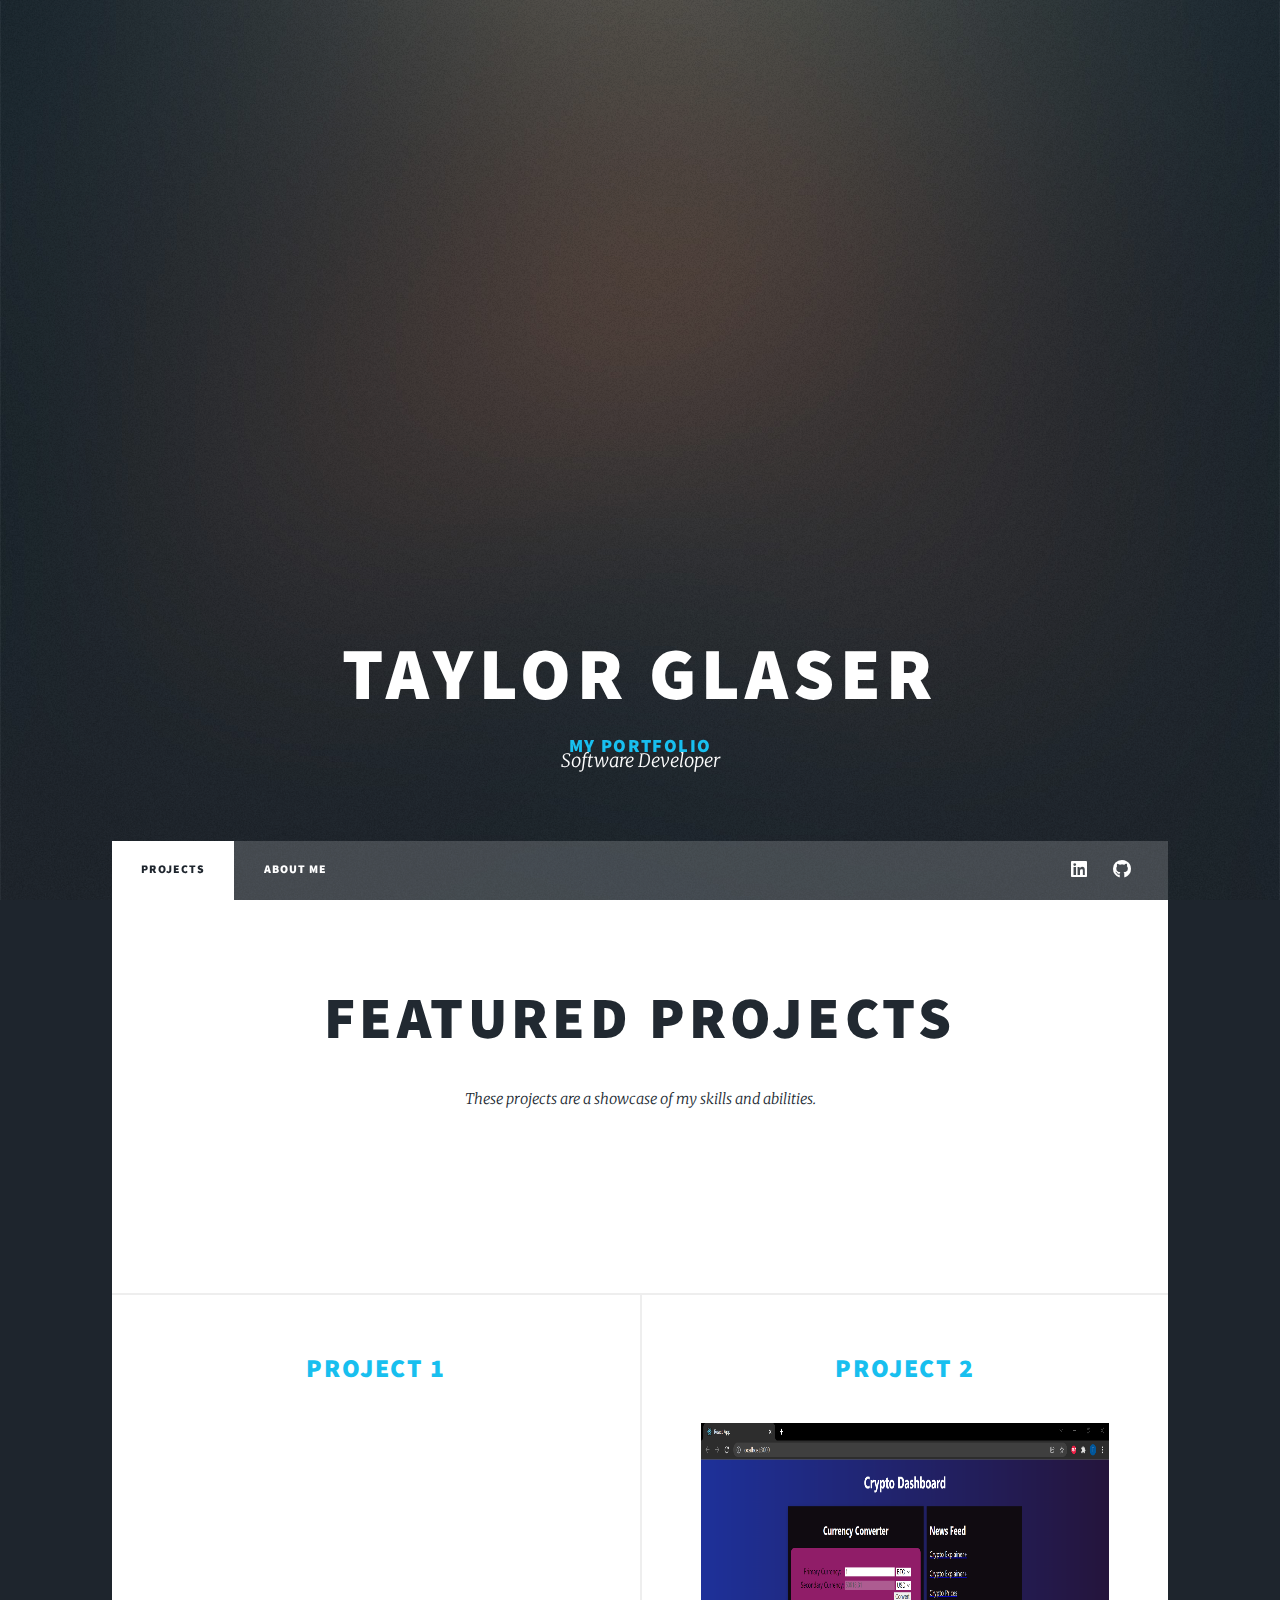
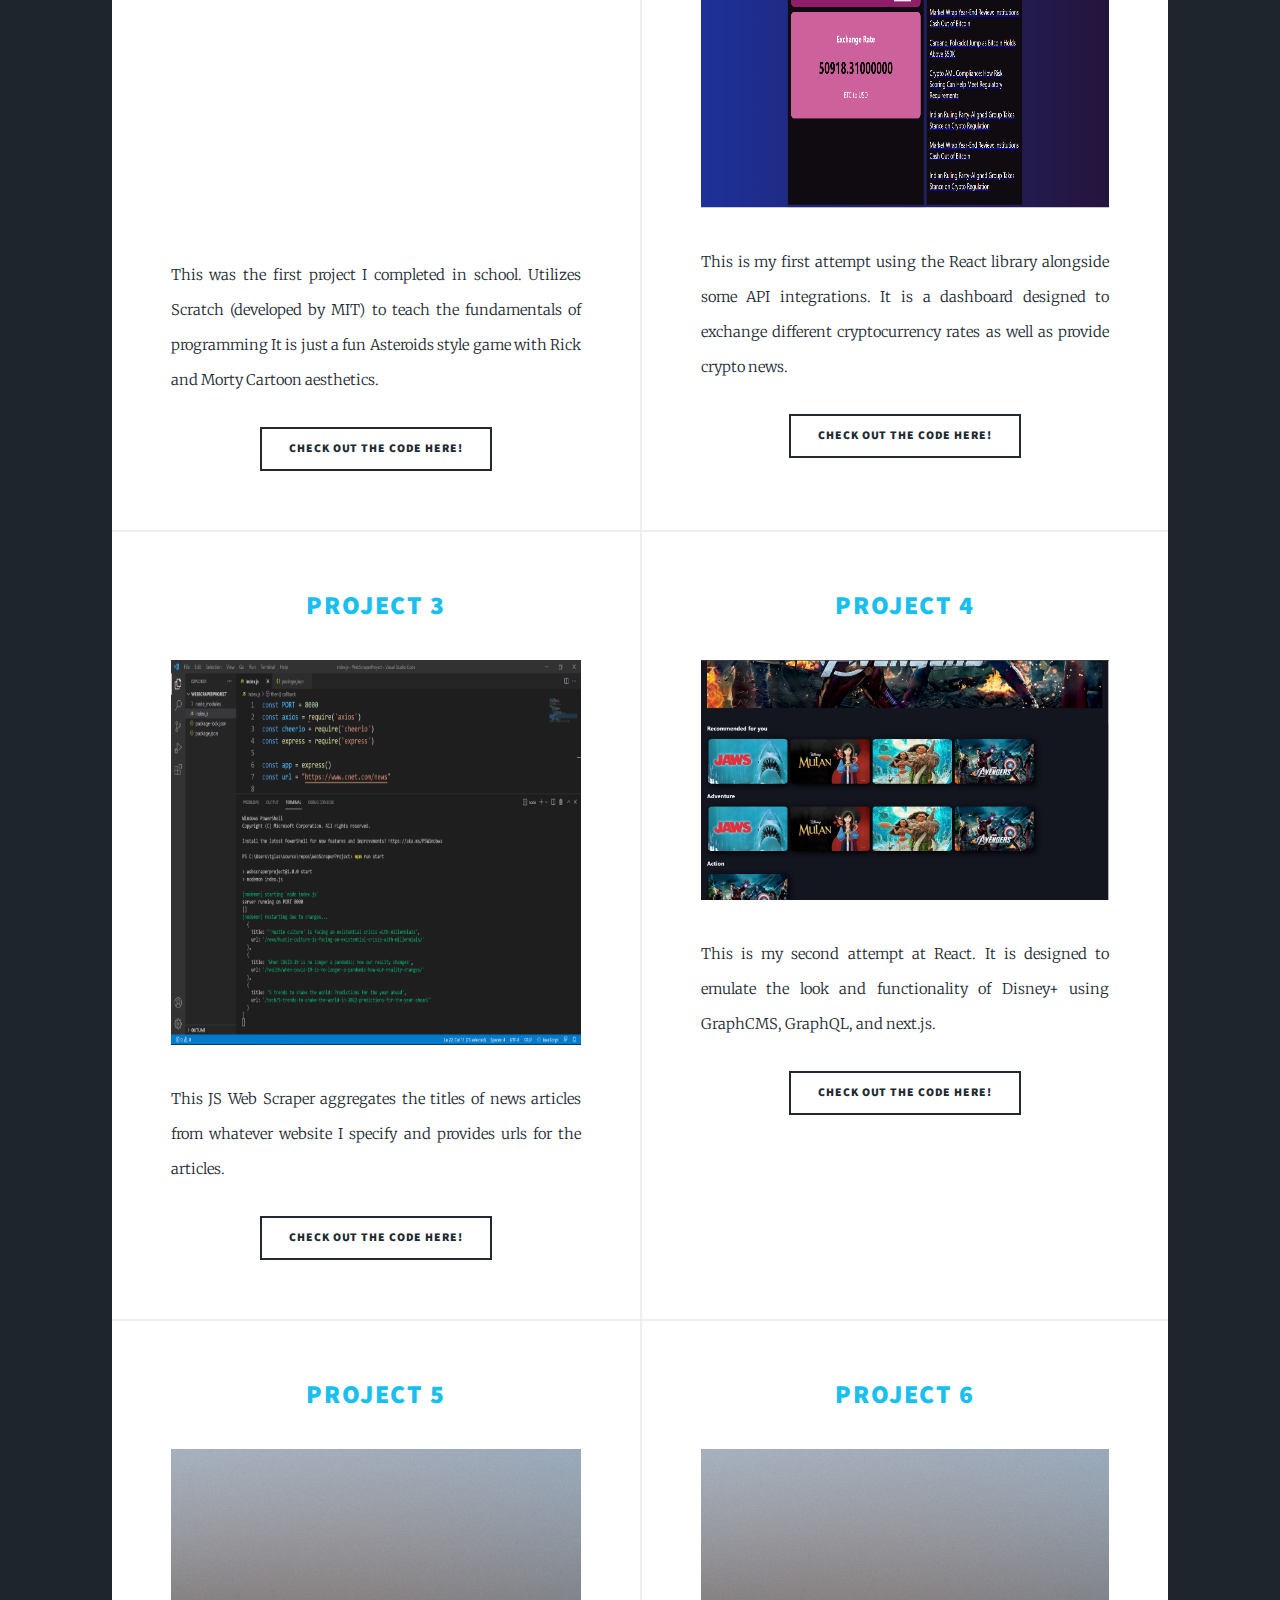
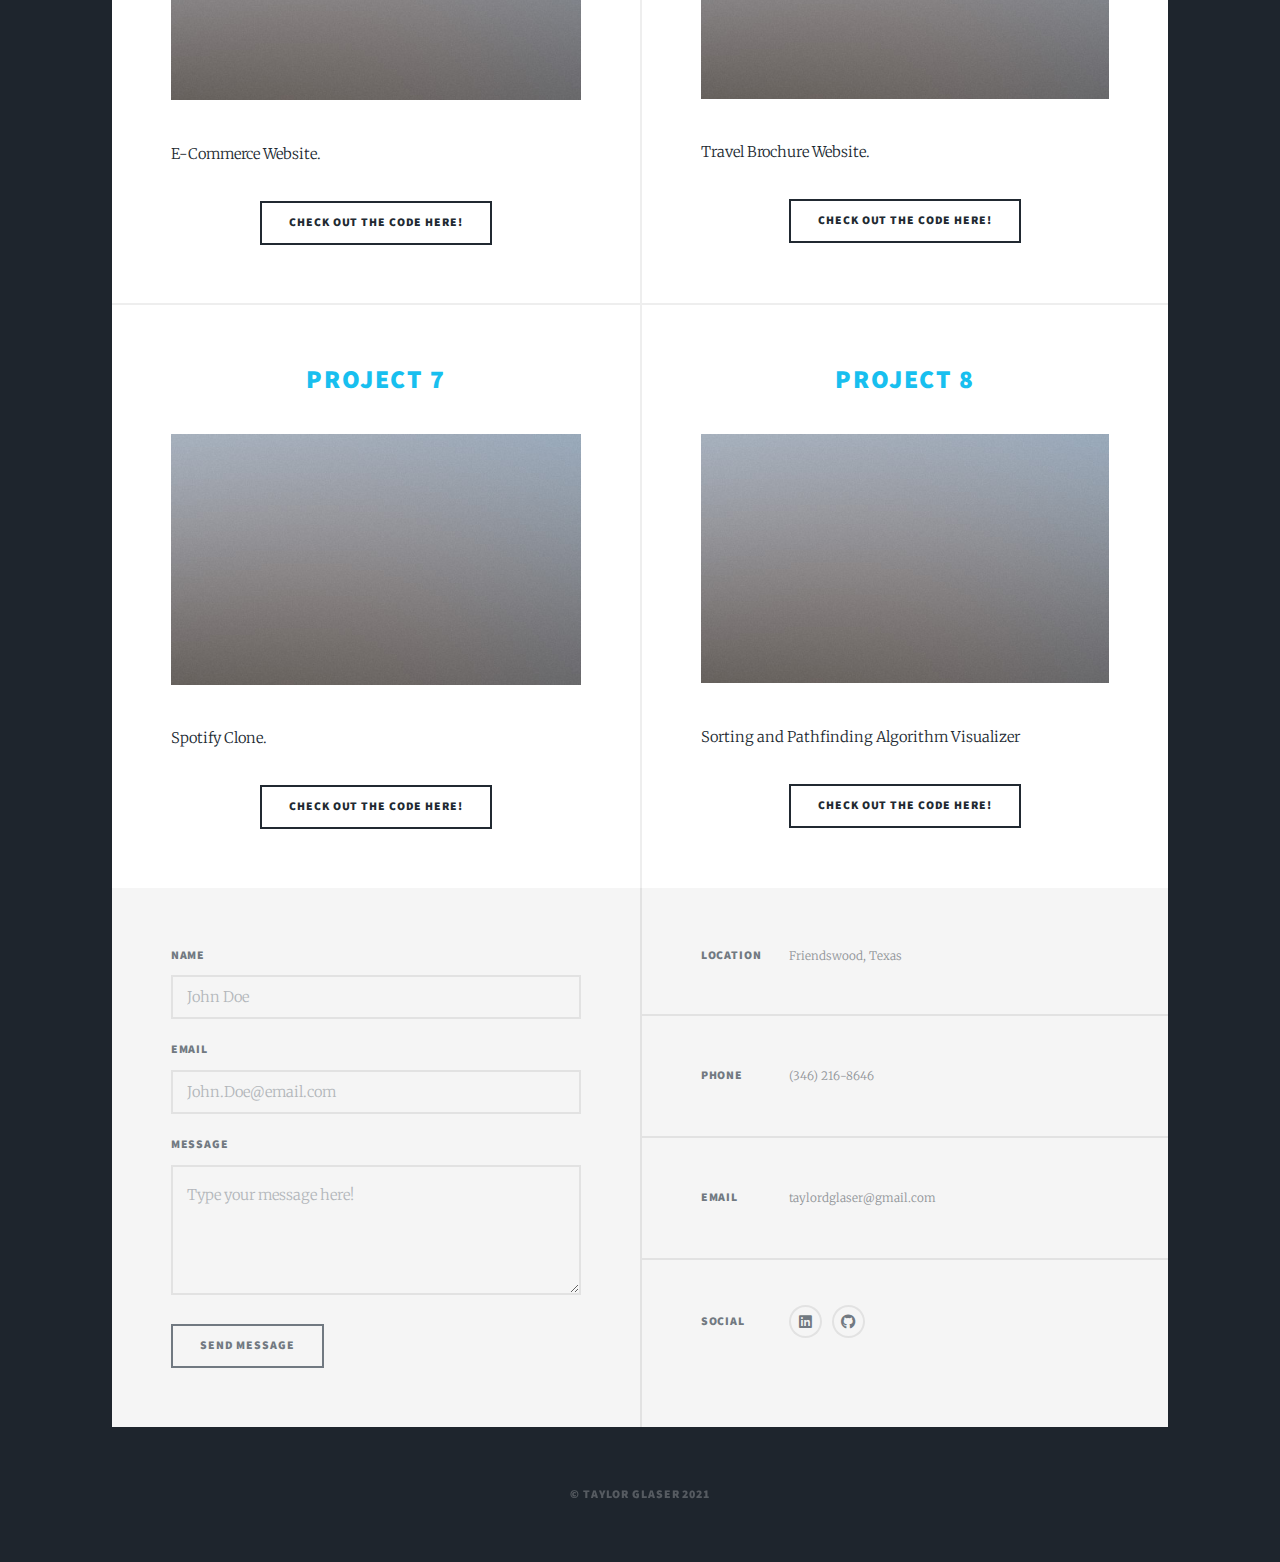
==== index.html @ 7ac967b3 "Update index.html" ====
﻿<!DOCTYPE HTML>
<html>
	<head>
		<title>Taylor Glaser: Projects</title>
		<meta charset="utf-8" />
		<meta name="viewport" content="width=device-width, initial-scale=1, user-scalable=no" />
		<link rel="stylesheet" href="assets/css/main.css" />
		<noscript><link rel="stylesheet" href="assets/css/noscript.css" /></noscript>
	</head>
	<body class="is-preload">

		<!-- Wrapper -->
			<div id="wrapper" class="fade-in">

				<!-- Intro -->
					<div id="intro">
						<h1>Taylor Glaser</h1>
						<p>Software Developer</p>
					</div>

				<!-- Header -->
					<header id="header">
						<h3 class="static-logo">My Portfolio</h3>
					</header>

				<!-- Nav -->
					<nav id="nav">
						<ul class="links">
							<li class="active"><a href="index.html">Projects</a></li>
							<li><a href="aboutMe.html">About Me</a></li>
						</ul>
						<ul class="icons">
							<li><a href="https://www.linkedin.com/in/taylorglasertx/" class="icon brands fa-linkedin" target="_blank"><span class="label">LinkedIn</span></a></li>
							<li><a href="https://github.com/Taylordglaser" class="icon brands fa-github" target="_blank"><span class="label">GitHub</span></a></li>
						</ul>
					</nav>

				<!-- Main -->
					<div id="main">

						<!-- Featured Post -->
							<article class="post featured">
								<header class="major">
									<h2>Featured Projects</h2>
									<p>These projects are a showcase of my skills and abilities.</p>
								</header>
								<a class="image main"><img src="images/CodePhoto.jpg" alt="" /></a>
							</article>

						<!-- Posts -->
							<section class="posts">
								<article>
									<header>
										<h2 class="static-logo">Project 1</h2>
									</header>
									<iframe src="https://scratch.mit.edu/projects/469068156/embed" allowtransparency="true" 
										width="485" height="402" frameborder="0" scrolling="no" allowfullscreen></iframe>
									
									<p><br>This was the first project I completed in school. Utilizes Scratch (developed by MIT)
										to teach the fundamentals of programming It is just a fun Asteroids style game 
										with Rick and Morty Cartoon aesthetics.</p>
									<ul class="actions special">
										<li><a href="https://scratch.mit.edu/projects/469068156/editor/" class="button" target="_blank">
											Check out the code here!</a></li>
									</ul>
								</article>
								<article>
									<header>
										<h2 class="static-logo">Project 2</h2>
									</header>
									<a class="image fit"><img src="images/CryptoDashboardPic.png" alt="" width="485" height="385"/></a>
									<p>This is my first attempt using the React library alongside some API integrations. It is a dashboard designed to exchange different cryptocurrency rates as well as provide crypto news.</p>
									<ul class="actions special">
										<li><a href="https://github.com/Taylordglaser/CryptoDashboard" class="button" target="_blank">Check out the code here!</a></li>
									</ul>
								</article>
								<article>
									<header>
										<h2 class="static-logo">Project 3</h2>
									</header>
									<a class="image fit"><img src="images/WebScraperProject.png" alt="" width="485" height="385"/></a>
									<p>This JS Web Scraper aggregates the titles of news articles from whatever website I specify and provides urls for the articles.</p>
									<ul class="actions special">
										<li><a href="https://github.com/Taylordglaser/WebScraperProject/tree/main" class="button" target="_blank">Check out the code here!</a></li>
									</ul>
								</article>
								<article>
									<header>
										<h2 class="static-logo">Project 4</h2>
									</header>
									<a class="image fit"><img src="images/disneyAppClone.png" alt="" /></a>
									<p>This is my second attempt at React. It is designed to emulate the look and functionality of Disney+ using GraphCMS, GraphQL, and next.js.</p>
									<ul class="actions special">
										<li><a href="#" class="button">Check out the code here!</a></li>
									</ul>
								</article>
								<article>
									<header>
										<h2 class="static-logo">Project 5</h2>
									</header>
									<a class="image fit"><img src="images/pic05.jpg" alt="" /></a>
									<p>E-Commerce Website.</p>
									<ul class="actions special">
										<li><a href="#" class="button">Check out the code here!</a></li>
									</ul>
								</article>
								<article>
									<header>
										<h2 class="static-logo">Project 6</h2>
									</header>
									<a class="image fit"><img src="images/pic05.jpg" alt="" /></a>
									<p>Travel Brochure Website.</p>
									<ul class="actions special">
										<li><a href="#" class="button">Check out the code here!</a></li>
									</ul>
								</article>
								<article>
									<header>
										<h2 class="static-logo">Project 7</h2>
									</header>
									<a class="image fit"><img src="images/pic05.jpg" alt="" /></a>
									<p>Spotify Clone.</p>
									<ul class="actions special">
										<li><a href="#" class="button">Check out the code here!</a></li>
									</ul>
								</article>
								<article>
									<header>
										<h2 class="static-logo">Project 8</h2>
									</header>
									<a class="image fit"><img src="images/pic05.jpg" alt="" /></a>
									<p>Sorting and Pathfinding Algorithm Visualizer</p>
									<ul class="actions special">
										<li><a href="#" class="button">Check out the code here!</a></li>
									</ul>
								</article>
							</section>

					</div>

				<!-- Footer -->
					<footer id="footer">
						<section>
							<form action="https://formsubmit.co/taylordglaser@gmail.com" method="post">
								<input type="hidden" name="_subject" value="New Email originating from taylordglaser.com">
								<div class="fields">
									<div class="field">
										<label for="name">Name</label>
										<input type="text" name="name" id="name" placeholder="John Doe" required/>
									</div>
									<div class="field">
										<label for="email">Email</label>
										<input type="email" name="email" id="email" placeholder="John.Doe@email.com" required/>
									</div>
									<div class="field">
										<label for="message">Message</label>
										<textarea name="message" id="message" rows="3" placeholder="Type your message here!"></textarea>
									</div>
								</div>
								<ul class="actions">
									<li><button type="submit"/>Send Message</li>
									<input type="hidden" name="_next" value="https://www.taylordglaser.com/MessageReceived">
								</ul>
							</form>
						</section>
						<section class="split contact">
							<section class="alt">
								<h3>Location</h3>
								<p>Friendswood, Texas</p>
							</section>
							<section>
								<h3>Phone</h3>
								<p>(346) 216-8646</p>
							</section>
							<section>
								<h3>Email</h3>
								<p>taylordglaser@gmail.com</p>
							</section>
							<section>
								<h3>Social</h3>
								<ul class="icons alt">
									<li><a href="https://www.linkedin.com/in/taylorglasertx/" class="icon brands alt fa-linkedin"><span class="label">LinkedIn</span></a></li>
									<li><a href="https://github.com/Taylordglaser" class="icon brands alt fa-github"><span class="label">GitHub</span></a></li>
								</ul>
							</section>
						</section>
					</footer>

				<!-- Copyright -->
					<div id="copyright">
						<ul><li>&copy; Taylor Glaser 2021</li></ul>
					</div>

			</div>

		<!-- Scripts -->
			<script src="assets/js/jquery.min.js"></script>
			<script src="assets/js/jquery.scrollex.min.js"></script>
			<script src="assets/js/jquery.scrolly.min.js"></script>
			<script src="assets/js/browser.min.js"></script>
			<script src="assets/js/breakpoints.min.js"></script>
			<script src="assets/js/util.js"></script>
			<script src="assets/js/main.js"></script>

	</body>
</html>
---- assets/css/main.css ----
@import url(fontawesome-all.min.css);
@import url("https://fonts.googleapis.com/css?family=Merriweather:300,700,300italic,700italic|Source+Sans+Pro:900");

html, body, div, span, applet, object,
iframe, h1, h2, h3, h4, h5, h6, p, blockquote,
pre, a, abbr, acronym, address, big, cite,
code, del, dfn, em, img, ins, kbd, q, s, samp,
small, strike, strong, sub, sup, tt, var, b,
u, i, center, dl, dt, dd, ol, ul, li, fieldset,
form, label, legend, table, caption, tbody,
tfoot, thead, tr, th, td, article, aside,
canvas, details, embed, figure, figcaption,
footer, header, hgroup, menu, nav, output, ruby,
section, summary, time, mark, audio, video {
	margin: 0;
	padding: 0;
	border: 0;
	font-size: 100%;
	font: inherit;
	vertical-align: baseline;}

article, aside, details, figcaption, figure,
footer, header, hgroup, menu, nav, section {
	display: block;}

.static-logo {
	border-color: #18bfef !important;
	color: #18bfef !important;
}

body {
	line-height: 1;
}

ol, ul {
	list-style: none;
}

blockquote, q {
	quotes: none;
}

	blockquote:before, blockquote:after, q:before, q:after {
		content: '';
		content: none;
	}

table {
	border-collapse: collapse;
	border-spacing: 0;
}

body {
	-webkit-text-size-adjust: none;
}

mark {
	background-color: transparent;
	color: inherit;
}

input::-moz-focus-inner {
	border: 0;
	padding: 0;
}

input, select, textarea {
	-moz-appearance: none;
	-webkit-appearance: none;
	-ms-appearance: none;
	appearance: none;
}

/* Basic */

	@-ms-viewport {
		width: device-width;
	}

	body {
		-ms-overflow-style: scrollbar;
	}

	@media screen and (max-width: 480px) {

		html, body {
			min-width: 320px;
		}

	}

	html {
		box-sizing: border-box;
	}

	*, *:before, *:after {
		box-sizing: inherit;
	}

	body {
		background-color: #1e252d;
	}

		body.is-preload *, body.is-preload *:before, body.is-preload *:after {
			-moz-animation: none !important;
			-webkit-animation: none !important;
			-ms-animation: none !important;
			animation: none !important;
			-moz-transition: none !important;
			-webkit-transition: none !important;
			-ms-transition: none !important;
			transition: none !important;
		}

/* Type */

	html {
		font-size: 16pt;
	}

		@media screen and (max-width: 1680px) {

			html {
				font-size: 12pt;
			}

		}

		@media screen and (max-width: 1280px) {

			html {
				font-size: 11pt;
			}

		}

		@media screen and (max-width: 360px) {

			html {
				font-size: 10pt;
			}

		}

	body {
		color: #212931;
	}

	body, input, select, textarea {
		font-family: "Merriweather", Georgia, serif;
		font-weight: 300;
		font-size: 1rem;
		line-height: 2.375;
	}

	a {
		-moz-transition: color 0.2s ease-in-out, background-color 0.2s ease-in-out, border-color 0.2s ease-in-out, box-shadow 0.2s ease-in-out;
		-webkit-transition: color 0.2s ease-in-out, background-color 0.2s ease-in-out, border-color 0.2s ease-in-out, box-shadow 0.2s ease-in-out;
		-ms-transition: color 0.2s ease-in-out, background-color 0.2s ease-in-out, border-color 0.2s ease-in-out, box-shadow 0.2s ease-in-out;
		transition: color 0.2s ease-in-out, background-color 0.2s ease-in-out, border-color 0.2s ease-in-out, box-shadow 0.2s ease-in-out;
		border-bottom: dotted 1px;
		text-decoration: none;
	}

		a:hover {
			border-bottom-color: transparent;
		}

	strong, b {
		font-weight: 600;
	}

	em, i {
		font-style: italic;
	}

	p {
		text-align: justify;
		margin: 0 0 2rem 0;
	}

	h1, h2, h3, h4, h5, h6 {
		font-family: "Source Sans Pro", Helvetica, sans-serif;
		font-weight: 900;
		line-height: 1.5;
		letter-spacing: 0.075em;
		text-transform: uppercase;
		margin: 0 0 1rem 0;
	}

		h1 a, h2 a, h3 a, h4 a, h5 a, h6 a {
			border-bottom: 0;
			color: inherit;
			text-decoration: none;
		}

	h1 {
		font-size: 4rem;
		line-height: 1.1;
		margin: 0 0 2rem 0;
	}

	h2 {
		font-size: 1.75rem;
		line-height: 1.3;
		margin: 0 0 1.5rem 0;
	}

	h3 {
		font-size: 1.25rem;
		margin: 0 0 1.5rem 0;
	}

	h4 {
		font-size: 1rem;
	}

	h5 {
		font-size: 0.9rem;
	}

	h6 {
		font-size: 0.8rem;
	}

	sub {
		font-size: 0.8rem;
		position: relative;
		top: 0.5rem;
	}

	sup {
		font-size: 0.8rem;
		position: relative;
		top: -0.5rem;
	}

	blockquote {
		border-left: solid 4px;
		font-style: italic;
		margin: 0 0 2rem 0;
		padding: 0.5rem 0 0.5rem 2rem;
	}

	code {
		border: solid 2px;
		font-family: "Courier New", monospace;
		font-size: 0.9rem;
		margin: 0 0.25rem;
		padding: 0.25rem 0.65rem;
	}

	pre {
		-webkit-overflow-scrolling: touch;
		font-family: "Courier New", monospace;
		font-size: 0.9rem;
		margin: 0 0 2rem 0;
	}

		pre code {
			display: block;
			line-height: 1.75;
			padding: 1rem 1.5rem;
			overflow-x: auto;
		}

	hr {
		border: 0;
		border-bottom: solid 2px;
		margin: 3rem 0;
	}

		hr.major {
			margin: 5rem 0;
		}

	.align-left {
		text-align: left;
	}

	.align-center {
		text-align: center;
	}

	.align-right {
		text-align: right;
	}

	input, select, textarea {
		color: #212931;
	}

	a {
		color: #212931;
		border-bottom-color: rgba(33, 41, 49, 0.5);
	}

		a:hover {
			border-bottom-color: transparent;
			color: #18bfef !important;
		}

	strong, b {
		color: #212931;
	}

	h1, h2, h3, h4, h5, h6 {
		color: #212931;
	}

	blockquote {
		border-left-color: #eeeeee;
	}

	code {
		background: rgba(220, 220, 220, 0.25);
		border-color: #eeeeee;
	}

	hr {
		border-bottom-color: #eeeeee;
	}

/* Row */

	.row {
		display: flex;
		flex-wrap: wrap;
		box-sizing: border-box;
		align-items: stretch;
	}

		.row > * {
			box-sizing: border-box;
		}

		.row.gtr-uniform > * > :last-child {
			margin-bottom: 0;
		}

		.row.aln-left {
			justify-content: flex-start;
		}

		.row.aln-center {
			justify-content: center;
		}

		.row.aln-right {
			justify-content: flex-end;
		}

		.row.aln-top {
			align-items: flex-start;
		}

		.row.aln-middle {
			align-items: center;
		}

		.row.aln-bottom {
			align-items: flex-end;
		}

		.row > .imp {
			order: -1;
		}

		.row > .col-1 {
			width: 8.33333%;
		}

		.row > .off-1 {
			margin-left: 8.33333%;
		}

		.row > .col-2 {
			width: 16.66667%;
		}

		.row > .off-2 {
			margin-left: 16.66667%;
		}

		.row > .col-3 {
			width: 25%;
		}

		.row > .off-3 {
			margin-left: 25%;
		}

		.row > .col-4 {
			width: 33.33333%;
		}

		.row > .off-4 {
			margin-left: 33.33333%;
		}

		.row > .col-5 {
			width: 41.66667%;
		}

		.row > .off-5 {
			margin-left: 41.66667%;
		}

		.row > .col-6 {
			width: 50%;
		}

		.row > .off-6 {
			margin-left: 50%;
		}

		.row > .col-7 {
			width: 58.33333%;
		}

		.row > .off-7 {
			margin-left: 58.33333%;
		}

		.row > .col-8 {
			width: 66.66667%;
		}

		.row > .off-8 {
			margin-left: 66.66667%;
		}

		.row > .col-9 {
			width: 75%;
		}

		.row > .off-9 {
			margin-left: 75%;
		}

		.row > .col-10 {
			width: 83.33333%;
		}

		.row > .off-10 {
			margin-left: 83.33333%;
		}

		.row > .col-11 {
			width: 91.66667%;
		}

		.row > .off-11 {
			margin-left: 91.66667%;
		}

		.row > .col-12 {
			width: 100%;
		}

		.row > .off-12 {
			margin-left: 100%;
		}

		.row.gtr-0 {
			margin-top: 0;
			margin-left: 0rem;
		}

			.row.gtr-0 > * {
				padding: 0 0 0 0rem;
			}

			.row.gtr-0.gtr-uniform {
				margin-top: 0rem;
			}

				.row.gtr-0.gtr-uniform > * {
					padding-top: 0rem;
				}

		.row.gtr-25 {
			margin-top: 0;
			margin-left: -0.375rem;
		}

			.row.gtr-25 > * {
				padding: 0 0 0 0.375rem;
			}

			.row.gtr-25.gtr-uniform {
				margin-top: -0.375rem;
			}

				.row.gtr-25.gtr-uniform > * {
					padding-top: 0.375rem;
				}

		.row.gtr-50 {
			margin-top: 0;
			margin-left: -0.75rem;
		}

			.row.gtr-50 > * {
				padding: 0 0 0 0.75rem;
			}

			.row.gtr-50.gtr-uniform {
				margin-top: -0.75rem;
			}

				.row.gtr-50.gtr-uniform > * {
					padding-top: 0.75rem;
				}

		.row {
			margin-top: 0;
			margin-left: -1.5rem;
		}

			.row > * {
				padding: 0 0 0 1.5rem;
			}

			.row.gtr-uniform {
				margin-top: -1.5rem;
			}

				.row.gtr-uniform > * {
					padding-top: 1.5rem;
				}

		.row.gtr-150 {
			margin-top: 0;
			margin-left: -2.25rem;
		}

			.row.gtr-150 > * {
				padding: 0 0 0 2.25rem;
			}

			.row.gtr-150.gtr-uniform {
				margin-top: -2.25rem;
			}

				.row.gtr-150.gtr-uniform > * {
					padding-top: 2.25rem;
				}

		.row.gtr-200 {
			margin-top: 0;
			margin-left: -3rem;
		}

			.row.gtr-200 > * {
				padding: 0 0 0 3rem;
			}

			.row.gtr-200.gtr-uniform {
				margin-top: -3rem;
			}

				.row.gtr-200.gtr-uniform > * {
					padding-top: 3rem;
				}

		@media screen and (max-width: 1680px) {

			.row {
				display: flex;
				flex-wrap: wrap;
				box-sizing: border-box;
				align-items: stretch;
			}

				.row > * {
					box-sizing: border-box;
				}

				.row.gtr-uniform > * > :last-child {
					margin-bottom: 0;
				}

				.row.aln-left {
					justify-content: flex-start;
				}

				.row.aln-center {
					justify-content: center;
				}

				.row.aln-right {
					justify-content: flex-end;
				}

				.row.aln-top {
					align-items: flex-start;
				}

				.row.aln-middle {
					align-items: center;
				}

				.row.aln-bottom {
					align-items: flex-end;
				}

				.row > .imp-xlarge {
					order: -1;
				}

				.row > .col-1-xlarge {
					width: 8.33333%;
				}

				.row > .off-1-xlarge {
					margin-left: 8.33333%;
				}

				.row > .col-2-xlarge {
					width: 16.66667%;
				}

				.row > .off-2-xlarge {
					margin-left: 16.66667%;
				}

				.row > .col-3-xlarge {
					width: 25%;
				}

				.row > .off-3-xlarge {
					margin-left: 25%;
				}

				.row > .col-4-xlarge {
					width: 33.33333%;
				}

				.row > .off-4-xlarge {
					margin-left: 33.33333%;
				}

				.row > .col-5-xlarge {
					width: 41.66667%;
				}

				.row > .off-5-xlarge {
					margin-left: 41.66667%;
				}

				.row > .col-6-xlarge {
					width: 50%;
				}

				.row > .off-6-xlarge {
					margin-left: 50%;
				}

				.row > .col-7-xlarge {
					width: 58.33333%;
				}

				.row > .off-7-xlarge {
					margin-left: 58.33333%;
				}

				.row > .col-8-xlarge {
					width: 66.66667%;
				}

				.row > .off-8-xlarge {
					margin-left: 66.66667%;
				}

				.row > .col-9-xlarge {
					width: 75%;
				}

				.row > .off-9-xlarge {
					margin-left: 75%;
				}

				.row > .col-10-xlarge {
					width: 83.33333%;
				}

				.row > .off-10-xlarge {
					margin-left: 83.33333%;
				}

				.row > .col-11-xlarge {
					width: 91.66667%;
				}

				.row > .off-11-xlarge {
					margin-left: 91.66667%;
				}

				.row > .col-12-xlarge {
					width: 100%;
				}

				.row > .off-12-xlarge {
					margin-left: 100%;
				}

				.row.gtr-0 {
					margin-top: 0;
					margin-left: 0rem;
				}

					.row.gtr-0 > * {
						padding: 0 0 0 0rem;
					}

					.row.gtr-0.gtr-uniform {
						margin-top: 0rem;
					}

						.row.gtr-0.gtr-uniform > * {
							padding-top: 0rem;
						}

				.row.gtr-25 {
					margin-top: 0;
					margin-left: -0.375rem;
				}

					.row.gtr-25 > * {
						padding: 0 0 0 0.375rem;
					}

					.row.gtr-25.gtr-uniform {
						margin-top: -0.375rem;
					}

						.row.gtr-25.gtr-uniform > * {
							padding-top: 0.375rem;
						}

				.row.gtr-50 {
					margin-top: 0;
					margin-left: -0.75rem;
				}

					.row.gtr-50 > * {
						padding: 0 0 0 0.75rem;
					}

					.row.gtr-50.gtr-uniform {
						margin-top: -0.75rem;
					}

						.row.gtr-50.gtr-uniform > * {
							padding-top: 0.75rem;
						}

				.row {
					margin-top: 0;
					margin-left: -1.5rem;
				}

					.row > * {
						padding: 0 0 0 1.5rem;
					}

					.row.gtr-uniform {
						margin-top: -1.5rem;
					}

						.row.gtr-uniform > * {
							padding-top: 1.5rem;
						}

				.row.gtr-150 {
					margin-top: 0;
					margin-left: -2.25rem;
				}

					.row.gtr-150 > * {
						padding: 0 0 0 2.25rem;
					}

					.row.gtr-150.gtr-uniform {
						margin-top: -2.25rem;
					}

						.row.gtr-150.gtr-uniform > * {
							padding-top: 2.25rem;
						}

				.row.gtr-200 {
					margin-top: 0;
					margin-left: -3rem;
				}

					.row.gtr-200 > * {
						padding: 0 0 0 3rem;
					}

					.row.gtr-200.gtr-uniform {
						margin-top: -3rem;
					}

						.row.gtr-200.gtr-uniform > * {
							padding-top: 3rem;
						}

		}

		@media screen and (max-width: 1280px) {

			.row {
				display: flex;
				flex-wrap: wrap;
				box-sizing: border-box;
				align-items: stretch;
			}

				.row > * {
					box-sizing: border-box;
				}

				.row.gtr-uniform > * > :last-child {
					margin-bottom: 0;
				}

				.row.aln-left {
					justify-content: flex-start;
				}

				.row.aln-center {
					justify-content: center;
				}

				.row.aln-right {
					justify-content: flex-end;
				}

				.row.aln-top {
					align-items: flex-start;
				}

				.row.aln-middle {
					align-items: center;
				}

				.row.aln-bottom {
					align-items: flex-end;
				}

				.row > .imp-large {
					order: -1;
				}

				.row > .col-1-large {
					width: 8.33333%;
				}

				.row > .off-1-large {
					margin-left: 8.33333%;
				}

				.row > .col-2-large {
					width: 16.66667%;
				}

				.row > .off-2-large {
					margin-left: 16.66667%;
				}

				.row > .col-3-large {
					width: 25%;
				}

				.row > .off-3-large {
					margin-left: 25%;
				}

				.row > .col-4-large {
					width: 33.33333%;
				}

				.row > .off-4-large {
					margin-left: 33.33333%;
				}

				.row > .col-5-large {
					width: 41.66667%;
				}

				.row > .off-5-large {
					margin-left: 41.66667%;
				}

				.row > .col-6-large {
					width: 50%;
				}

				.row > .off-6-large {
					margin-left: 50%;
				}

				.row > .col-7-large {
					width: 58.33333%;
				}

				.row > .off-7-large {
					margin-left: 58.33333%;
				}

				.row > .col-8-large {
					width: 66.66667%;
				}

				.row > .off-8-large {
					margin-left: 66.66667%;
				}

				.row > .col-9-large {
					width: 75%;
				}

				.row > .off-9-large {
					margin-left: 75%;
				}

				.row > .col-10-large {
					width: 83.33333%;
				}

				.row > .off-10-large {
					margin-left: 83.33333%;
				}

				.row > .col-11-large {
					width: 91.66667%;
				}

				.row > .off-11-large {
					margin-left: 91.66667%;
				}

				.row > .col-12-large {
					width: 100%;
				}

				.row > .off-12-large {
					margin-left: 100%;
				}

				.row.gtr-0 {
					margin-top: 0;
					margin-left: 0rem;
				}

					.row.gtr-0 > * {
						padding: 0 0 0 0rem;
					}

					.row.gtr-0.gtr-uniform {
						margin-top: 0rem;
					}

						.row.gtr-0.gtr-uniform > * {
							padding-top: 0rem;
						}

				.row.gtr-25 {
					margin-top: 0;
					margin-left: -0.375rem;
				}

					.row.gtr-25 > * {
						padding: 0 0 0 0.375rem;
					}

					.row.gtr-25.gtr-uniform {
						margin-top: -0.375rem;
					}

						.row.gtr-25.gtr-uniform > * {
							padding-top: 0.375rem;
						}

				.row.gtr-50 {
					margin-top: 0;
					margin-left: -0.75rem;
				}

					.row.gtr-50 > * {
						padding: 0 0 0 0.75rem;
					}

					.row.gtr-50.gtr-uniform {
						margin-top: -0.75rem;
					}

						.row.gtr-50.gtr-uniform > * {
							padding-top: 0.75rem;
						}

				.row {
					margin-top: 0;
					margin-left: -1.5rem;
				}

					.row > * {
						padding: 0 0 0 1.5rem;
					}

					.row.gtr-uniform {
						margin-top: -1.5rem;
					}

						.row.gtr-uniform > * {
							padding-top: 1.5rem;
						}

				.row.gtr-150 {
					margin-top: 0;
					margin-left: -2.25rem;
				}

					.row.gtr-150 > * {
						padding: 0 0 0 2.25rem;
					}

					.row.gtr-150.gtr-uniform {
						margin-top: -2.25rem;
					}

						.row.gtr-150.gtr-uniform > * {
							padding-top: 2.25rem;
						}

				.row.gtr-200 {
					margin-top: 0;
					margin-left: -3rem;
				}

					.row.gtr-200 > * {
						padding: 0 0 0 3rem;
					}

					.row.gtr-200.gtr-uniform {
						margin-top: -3rem;
					}

						.row.gtr-200.gtr-uniform > * {
							padding-top: 3rem;
						}

		}

		@media screen and (max-width: 980px) {

			.row {
				display: flex;
				flex-wrap: wrap;
				box-sizing: border-box;
				align-items: stretch;
			}

				.row > * {
					box-sizing: border-box;
				}

				.row.gtr-uniform > * > :last-child {
					margin-bottom: 0;
				}

				.row.aln-left {
					justify-content: flex-start;
				}

				.row.aln-center {
					justify-content: center;
				}

				.row.aln-right {
					justify-content: flex-end;
				}

				.row.aln-top {
					align-items: flex-start;
				}

				.row.aln-middle {
					align-items: center;
				}

				.row.aln-bottom {
					align-items: flex-end;
				}

				.row > .imp-medium {
					order: -1;
				}

				.row > .col-1-medium {
					width: 8.33333%;
				}

				.row > .off-1-medium {
					margin-left: 8.33333%;
				}

				.row > .col-2-medium {
					width: 16.66667%;
				}

				.row > .off-2-medium {
					margin-left: 16.66667%;
				}

				.row > .col-3-medium {
					width: 25%;
				}

				.row > .off-3-medium {
					margin-left: 25%;
				}

				.row > .col-4-medium {
					width: 33.33333%;
				}

				.row > .off-4-medium {
					margin-left: 33.33333%;
				}

				.row > .col-5-medium {
					width: 41.66667%;
				}

				.row > .off-5-medium {
					margin-left: 41.66667%;
				}

				.row > .col-6-medium {
					width: 50%;
				}

				.row > .off-6-medium {
					margin-left: 50%;
				}

				.row > .col-7-medium {
					width: 58.33333%;
				}

				.row > .off-7-medium {
					margin-left: 58.33333%;
				}

				.row > .col-8-medium {
					width: 66.66667%;
				}

				.row > .off-8-medium {
					margin-left: 66.66667%;
				}

				.row > .col-9-medium {
					width: 75%;
				}

				.row > .off-9-medium {
					margin-left: 75%;
				}

				.row > .col-10-medium {
					width: 83.33333%;
				}

				.row > .off-10-medium {
					margin-left: 83.33333%;
				}

				.row > .col-11-medium {
					width: 91.66667%;
				}

				.row > .off-11-medium {
					margin-left: 91.66667%;
				}

				.row > .col-12-medium {
					width: 100%;
				}

				.row > .off-12-medium {
					margin-left: 100%;
				}

				.row.gtr-0 {
					margin-top: 0;
					margin-left: 0rem;
				}

					.row.gtr-0 > * {
						padding: 0 0 0 0rem;
					}

					.row.gtr-0.gtr-uniform {
						margin-top: 0rem;
					}

						.row.gtr-0.gtr-uniform > * {
							padding-top: 0rem;
						}

				.row.gtr-25 {
					margin-top: 0;
					margin-left: -0.375rem;
				}

					.row.gtr-25 > * {
						padding: 0 0 0 0.375rem;
					}

					.row.gtr-25.gtr-uniform {
						margin-top: -0.375rem;
					}

						.row.gtr-25.gtr-uniform > * {
							padding-top: 0.375rem;
						}

				.row.gtr-50 {
					margin-top: 0;
					margin-left: -0.75rem;
				}

					.row.gtr-50 > * {
						padding: 0 0 0 0.75rem;
					}

					.row.gtr-50.gtr-uniform {
						margin-top: -0.75rem;
					}

						.row.gtr-50.gtr-uniform > * {
							padding-top: 0.75rem;
						}

				.row {
					margin-top: 0;
					margin-left: -1.5rem;
				}

					.row > * {
						padding: 0 0 0 1.5rem;
					}

					.row.gtr-uniform {
						margin-top: -1.5rem;
					}

						.row.gtr-uniform > * {
							padding-top: 1.5rem;
						}

				.row.gtr-150 {
					margin-top: 0;
					margin-left: -2.25rem;
				}

					.row.gtr-150 > * {
						padding: 0 0 0 2.25rem;
					}

					.row.gtr-150.gtr-uniform {
						margin-top: -2.25rem;
					}

						.row.gtr-150.gtr-uniform > * {
							padding-top: 2.25rem;
						}

				.row.gtr-200 {
					margin-top: 0;
					margin-left: -3rem;
				}

					.row.gtr-200 > * {
						padding: 0 0 0 3rem;
					}

					.row.gtr-200.gtr-uniform {
						margin-top: -3rem;
					}

						.row.gtr-200.gtr-uniform > * {
							padding-top: 3rem;
						}

		}

		@media screen and (max-width: 736px) {

			.row {
				display: flex;
				flex-wrap: wrap;
				box-sizing: border-box;
				align-items: stretch;
			}

				.row > * {
					box-sizing: border-box;
				}

				.row.gtr-uniform > * > :last-child {
					margin-bottom: 0;
				}

				.row.aln-left {
					justify-content: flex-start;
				}

				.row.aln-center {
					justify-content: center;
				}

				.row.aln-right {
					justify-content: flex-end;
				}

				.row.aln-top {
					align-items: flex-start;
				}

				.row.aln-middle {
					align-items: center;
				}

				.row.aln-bottom {
					align-items: flex-end;
				}

				.row > .imp-small {
					order: -1;
				}

				.row > .col-1-small {
					width: 8.33333%;
				}

				.row > .off-1-small {
					margin-left: 8.33333%;
				}

				.row > .col-2-small {
					width: 16.66667%;
				}

				.row > .off-2-small {
					margin-left: 16.66667%;
				}

				.row > .col-3-small {
					width: 25%;
				}

				.row > .off-3-small {
					margin-left: 25%;
				}

				.row > .col-4-small {
					width: 33.33333%;
				}

				.row > .off-4-small {
					margin-left: 33.33333%;
				}

				.row > .col-5-small {
					width: 41.66667%;
				}

				.row > .off-5-small {
					margin-left: 41.66667%;
				}

				.row > .col-6-small {
					width: 50%;
				}

				.row > .off-6-small {
					margin-left: 50%;
				}

				.row > .col-7-small {
					width: 58.33333%;
				}

				.row > .off-7-small {
					margin-left: 58.33333%;
				}

				.row > .col-8-small {
					width: 66.66667%;
				}

				.row > .off-8-small {
					margin-left: 66.66667%;
				}

				.row > .col-9-small {
					width: 75%;
				}

				.row > .off-9-small {
					margin-left: 75%;
				}

				.row > .col-10-small {
					width: 83.33333%;
				}

				.row > .off-10-small {
					margin-left: 83.33333%;
				}

				.row > .col-11-small {
					width: 91.66667%;
				}

				.row > .off-11-small {
					margin-left: 91.66667%;
				}

				.row > .col-12-small {
					width: 100%;
				}

				.row > .off-12-small {
					margin-left: 100%;
				}

				.row.gtr-0 {
					margin-top: 0;
					margin-left: 0rem;
				}

					.row.gtr-0 > * {
						padding: 0 0 0 0rem;
					}

					.row.gtr-0.gtr-uniform {
						margin-top: 0rem;
					}

						.row.gtr-0.gtr-uniform > * {
							padding-top: 0rem;
						}

				.row.gtr-25 {
					margin-top: 0;
					margin-left: -0.375rem;
				}

					.row.gtr-25 > * {
						padding: 0 0 0 0.375rem;
					}

					.row.gtr-25.gtr-uniform {
						margin-top: -0.375rem;
					}

						.row.gtr-25.gtr-uniform > * {
							padding-top: 0.375rem;
						}

				.row.gtr-50 {
					margin-top: 0;
					margin-left: -0.75rem;
				}

					.row.gtr-50 > * {
						padding: 0 0 0 0.75rem;
					}

					.row.gtr-50.gtr-uniform {
						margin-top: -0.75rem;
					}

						.row.gtr-50.gtr-uniform > * {
							padding-top: 0.75rem;
						}

				.row {
					margin-top: 0;
					margin-left: -1.5rem;
				}

					.row > * {
						padding: 0 0 0 1.5rem;
					}

					.row.gtr-uniform {
						margin-top: -1.5rem;
					}

						.row.gtr-uniform > * {
							padding-top: 1.5rem;
						}

				.row.gtr-150 {
					margin-top: 0;
					margin-left: -2.25rem;
				}

					.row.gtr-150 > * {
						padding: 0 0 0 2.25rem;
					}

					.row.gtr-150.gtr-uniform {
						margin-top: -2.25rem;
					}

						.row.gtr-150.gtr-uniform > * {
							padding-top: 2.25rem;
						}

				.row.gtr-200 {
					margin-top: 0;
					margin-left: -3rem;
				}

					.row.gtr-200 > * {
						padding: 0 0 0 3rem;
					}

					.row.gtr-200.gtr-uniform {
						margin-top: -3rem;
					}

						.row.gtr-200.gtr-uniform > * {
							padding-top: 3rem;
						}

		}

		@media screen and (max-width: 480px) {

			.row {
				display: flex;
				flex-wrap: wrap;
				box-sizing: border-box;
				align-items: stretch;
			}

				.row > * {
					box-sizing: border-box;
				}

				.row.gtr-uniform > * > :last-child {
					margin-bottom: 0;
				}

				.row.aln-left {
					justify-content: flex-start;
				}

				.row.aln-center {
					justify-content: center;
				}

				.row.aln-right {
					justify-content: flex-end;
				}

				.row.aln-top {
					align-items: flex-start;
				}

				.row.aln-middle {
					align-items: center;
				}

				.row.aln-bottom {
					align-items: flex-end;
				}

				.row > .imp-xsmall {
					order: -1;
				}

				.row > .col-1-xsmall {
					width: 8.33333%;
				}

				.row > .off-1-xsmall {
					margin-left: 8.33333%;
				}

				.row > .col-2-xsmall {
					width: 16.66667%;
				}

				.row > .off-2-xsmall {
					margin-left: 16.66667%;
				}

				.row > .col-3-xsmall {
					width: 25%;
				}

				.row > .off-3-xsmall {
					margin-left: 25%;
				}

				.row > .col-4-xsmall {
					width: 33.33333%;
				}

				.row > .off-4-xsmall {
					margin-left: 33.33333%;
				}

				.row > .col-5-xsmall {
					width: 41.66667%;
				}

				.row > .off-5-xsmall {
					margin-left: 41.66667%;
				}

				.row > .col-6-xsmall {
					width: 50%;
				}

				.row > .off-6-xsmall {
					margin-left: 50%;
				}

				.row > .col-7-xsmall {
					width: 58.33333%;
				}

				.row > .off-7-xsmall {
					margin-left: 58.33333%;
				}

				.row > .col-8-xsmall {
					width: 66.66667%;
				}

				.row > .off-8-xsmall {
					margin-left: 66.66667%;
				}

				.row > .col-9-xsmall {
					width: 75%;
				}

				.row > .off-9-xsmall {
					margin-left: 75%;
				}

				.row > .col-10-xsmall {
					width: 83.33333%;
				}

				.row > .off-10-xsmall {
					margin-left: 83.33333%;
				}

				.row > .col-11-xsmall {
					width: 91.66667%;
				}

				.row > .off-11-xsmall {
					margin-left: 91.66667%;
				}

				.row > .col-12-xsmall {
					width: 100%;
				}

				.row > .off-12-xsmall {
					margin-left: 100%;
				}

				.row.gtr-0 {
					margin-top: 0;
					margin-left: 0rem;
				}

					.row.gtr-0 > * {
						padding: 0 0 0 0rem;
					}

					.row.gtr-0.gtr-uniform {
						margin-top: 0rem;
					}

						.row.gtr-0.gtr-uniform > * {
							padding-top: 0rem;
						}

				.row.gtr-25 {
					margin-top: 0;
					margin-left: -0.375rem;
				}

					.row.gtr-25 > * {
						padding: 0 0 0 0.375rem;
					}

					.row.gtr-25.gtr-uniform {
						margin-top: -0.375rem;
					}

						.row.gtr-25.gtr-uniform > * {
							padding-top: 0.375rem;
						}

				.row.gtr-50 {
					margin-top: 0;
					margin-left: -0.75rem;
				}

					.row.gtr-50 > * {
						padding: 0 0 0 0.75rem;
					}

					.row.gtr-50.gtr-uniform {
						margin-top: -0.75rem;
					}

						.row.gtr-50.gtr-uniform > * {
							padding-top: 0.75rem;
						}

				.row {
					margin-top: 0;
					margin-left: -1.5rem;
				}

					.row > * {
						padding: 0 0 0 1.5rem;
					}

					.row.gtr-uniform {
						margin-top: -1.5rem;
					}

						.row.gtr-uniform > * {
							padding-top: 1.5rem;
						}

				.row.gtr-150 {
					margin-top: 0;
					margin-left: -2.25rem;
				}

					.row.gtr-150 > * {
						padding: 0 0 0 2.25rem;
					}

					.row.gtr-150.gtr-uniform {
						margin-top: -2.25rem;
					}

						.row.gtr-150.gtr-uniform > * {
							padding-top: 2.25rem;
						}

				.row.gtr-200 {
					margin-top: 0;
					margin-left: -3rem;
				}

					.row.gtr-200 > * {
						padding: 0 0 0 3rem;
					}

					.row.gtr-200.gtr-uniform {
						margin-top: -3rem;
					}

						.row.gtr-200.gtr-uniform > * {
							padding-top: 3rem;
						}

		}

		@media screen and (max-width: 360px) {

			.row {
				display: flex;
				flex-wrap: wrap;
				box-sizing: border-box;
				align-items: stretch;
			}

				.row > * {
					box-sizing: border-box;
				}

				.row.gtr-uniform > * > :last-child {
					margin-bottom: 0;
				}

				.row.aln-left {
					justify-content: flex-start;
				}

				.row.aln-center {
					justify-content: center;
				}

				.row.aln-right {
					justify-content: flex-end;
				}

				.row.aln-top {
					align-items: flex-start;
				}

				.row.aln-middle {
					align-items: center;
				}

				.row.aln-bottom {
					align-items: flex-end;
				}

				.row > .imp-xxsmall {
					order: -1;
				}

				.row > .col-1-xxsmall {
					width: 8.33333%;
				}

				.row > .off-1-xxsmall {
					margin-left: 8.33333%;
				}

				.row > .col-2-xxsmall {
					width: 16.66667%;
				}

				.row > .off-2-xxsmall {
					margin-left: 16.66667%;
				}

				.row > .col-3-xxsmall {
					width: 25%;
				}

				.row > .off-3-xxsmall {
					margin-left: 25%;
				}

				.row > .col-4-xxsmall {
					width: 33.33333%;
				}

				.row > .off-4-xxsmall {
					margin-left: 33.33333%;
				}

				.row > .col-5-xxsmall {
					width: 41.66667%;
				}

				.row > .off-5-xxsmall {
					margin-left: 41.66667%;
				}

				.row > .col-6-xxsmall {
					width: 50%;
				}

				.row > .off-6-xxsmall {
					margin-left: 50%;
				}

				.row > .col-7-xxsmall {
					width: 58.33333%;
				}

				.row > .off-7-xxsmall {
					margin-left: 58.33333%;
				}

				.row > .col-8-xxsmall {
					width: 66.66667%;
				}

				.row > .off-8-xxsmall {
					margin-left: 66.66667%;
				}

				.row > .col-9-xxsmall {
					width: 75%;
				}

				.row > .off-9-xxsmall {
					margin-left: 75%;
				}

				.row > .col-10-xxsmall {
					width: 83.33333%;
				}

				.row > .off-10-xxsmall {
					margin-left: 83.33333%;
				}

				.row > .col-11-xxsmall {
					width: 91.66667%;
				}

				.row > .off-11-xxsmall {
					margin-left: 91.66667%;
				}

				.row > .col-12-xxsmall {
					width: 100%;
				}

				.row > .off-12-xxsmall {
					margin-left: 100%;
				}

				.row.gtr-0 {
					margin-top: 0;
					margin-left: 0rem;
				}

					.row.gtr-0 > * {
						padding: 0 0 0 0rem;
					}

					.row.gtr-0.gtr-uniform {
						margin-top: 0rem;
					}

						.row.gtr-0.gtr-uniform > * {
							padding-top: 0rem;
						}

				.row.gtr-25 {
					margin-top: 0;
					margin-left: -0.375rem;
				}

					.row.gtr-25 > * {
						padding: 0 0 0 0.375rem;
					}

					.row.gtr-25.gtr-uniform {
						margin-top: -0.375rem;
					}

						.row.gtr-25.gtr-uniform > * {
							padding-top: 0.375rem;
						}

				.row.gtr-50 {
					margin-top: 0;
					margin-left: -0.75rem;
				}

					.row.gtr-50 > * {
						padding: 0 0 0 0.75rem;
					}

					.row.gtr-50.gtr-uniform {
						margin-top: -0.75rem;
					}

						.row.gtr-50.gtr-uniform > * {
							padding-top: 0.75rem;
						}

				.row {
					margin-top: 0;
					margin-left: -1.5rem;
				}

					.row > * {
						padding: 0 0 0 1.5rem;
					}

					.row.gtr-uniform {
						margin-top: -1.5rem;
					}

						.row.gtr-uniform > * {
							padding-top: 1.5rem;
						}

				.row.gtr-150 {
					margin-top: 0;
					margin-left: -2.25rem;
				}

					.row.gtr-150 > * {
						padding: 0 0 0 2.25rem;
					}

					.row.gtr-150.gtr-uniform {
						margin-top: -2.25rem;
					}

						.row.gtr-150.gtr-uniform > * {
							padding-top: 2.25rem;
						}

				.row.gtr-200 {
					margin-top: 0;
					margin-left: -3rem;
				}

					.row.gtr-200 > * {
						padding: 0 0 0 3rem;
					}

					.row.gtr-200.gtr-uniform {
						margin-top: -3rem;
					}

						.row.gtr-200.gtr-uniform > * {
							padding-top: 3rem;
						}

		}

/* Box */

	.box {
		border: solid 2px;
		margin-bottom: 2rem;
		padding: 1.5rem;
	}

		.box > :last-child,
		.box > :last-child > :last-child,
		.box > :last-child > :last-child > :last-child {
			margin-bottom: 0;
		}

		.box.alt {
			border: 0;
			border-radius: 0;
			padding: 0;
		}

	.box {
		border-color: #eeeeee;
	}

/* Button */

	input[type="submit"],
	input[type="reset"],
	input[type="button"],
	button,
	.button {
		-moz-appearance: none;
		-webkit-appearance: none;
		-ms-appearance: none;
		appearance: none;
		-moz-transition: background-color 0.2s ease-in-out, box-shadow 0.2s ease-in-out, color 0.2s ease-in-out;
		-webkit-transition: background-color 0.2s ease-in-out, box-shadow 0.2s ease-in-out, color 0.2s ease-in-out;
		-ms-transition: background-color 0.2s ease-in-out, box-shadow 0.2s ease-in-out, color 0.2s ease-in-out;
		transition: background-color 0.2s ease-in-out, box-shadow 0.2s ease-in-out, color 0.2s ease-in-out;
		border: 0;
		border-radius: 0;
		cursor: pointer;
		display: inline-block;
		font-family: "Source Sans Pro", Helvetica, sans-serif;
		font-size: 0.8rem;
		font-weight: 900;
		letter-spacing: 0.075em;
		height: 3rem;
		line-height: 3rem;
		padding: 0 2rem;
		text-align: center;
		text-decoration: none;
		text-transform: uppercase;
		white-space: nowrap;
	}

		input[type="submit"].icon:before,
		input[type="reset"].icon:before,
		input[type="button"].icon:before,
		button.icon:before,
		.button.icon:before {
			margin-right: 0.5rem;
		}

		input[type="submit"].icon.solo,
		input[type="reset"].icon.solo,
		input[type="button"].icon.solo,
		button.icon.solo,
		.button.icon.solo {
			position: relative;
			width: 4rem;
			height: 4rem;
			line-height: 4rem;
			border-radius: 4rem;
			text-indent: 4rem;
			overflow: hidden;
			padding: 0;
			white-space: nowrap;
		}

			input[type="submit"].icon.solo:before,
			input[type="reset"].icon.solo:before,
			input[type="button"].icon.solo:before,
			button.icon.solo:before,
			.button.icon.solo:before {
				position: absolute;
				display: block;
				top: 0;
				left: 0;
				width: inherit;
				height: inherit;
				line-height: inherit;
				font-size: 1.25rem;
				margin-right: 0;
				text-align: center;
				text-indent: 0;
			}

		input[type="submit"].fit,
		input[type="reset"].fit,
		input[type="button"].fit,
		button.fit,
		.button.fit {
			width: 100%;
		}

		input[type="submit"].small,
		input[type="reset"].small,
		input[type="button"].small,
		button.small,
		.button.small {
			font-size: 0.7rem;
			height: 2.5rem;
			line-height: 2.5rem;
			padding: 0 1.5rem;
		}

		input[type="submit"].large,
		input[type="reset"].large,
		input[type="button"].large,
		button.large,
		.button.large {
			font-size: 0.9rem;
			height: 3.5rem;
			line-height: 3.5rem;
			padding: 0 2.75rem;
		}

		@media screen and (max-width: 980px) {

			input[type="submit"],
			input[type="reset"],
			input[type="button"],
			button,
			.button {
				font-size: 0.9rem;
				height: 3.25rem;
				line-height: 3.25rem;
			}

				input[type="submit"].large,
				input[type="reset"].large,
				input[type="button"].large,
				button.large,
				.button.large {
					font-size: 1rem;
					height: 3.75rem;
					line-height: 3.75rem;
				}

		}

		input[type="submit"].disabled, input[type="submit"]:disabled,
		input[type="reset"].disabled,
		input[type="reset"]:disabled,
		input[type="button"].disabled,
		input[type="button"]:disabled,
		button.disabled,
		button:disabled,
		.button.disabled,
		.button:disabled {
			pointer-events: none;
			opacity: 0.25;
		}

	input[type="submit"],
	input[type="reset"],
	input[type="button"],
	button,
	.button {
		background-color: transparent;
		box-shadow: inset 0 0 0 2px #212931;
		color: #212931 !important;
	}

		input[type="submit"]:hover,
		input[type="reset"]:hover,
		input[type="button"]:hover,
		button:hover,
		.button:hover {
			box-shadow: inset 0 0 0 2px #18bfef;
			color: #18bfef !important;
		}

		input[type="submit"].primary,
		input[type="reset"].primary,
		input[type="button"].primary,
		button.primary,
		.button.primary {
			background-color: #212931;
			box-shadow: none;
			color: #ffffff !important;
		}

			input[type="submit"].primary:hover,
			input[type="reset"].primary:hover,
			input[type="button"].primary:hover,
			button.primary:hover,
			.button.primary:hover {
				background-color: #18bfef;
			}

/* Form */

	form {
		margin: 0 0 2rem 0;
	}

		form > :last-child {
			margin-bottom: 0;
		}

		form > .fields {
			display: -moz-flex;
			display: -webkit-flex;
			display: -ms-flex;
			display: flex;
			-moz-flex-wrap: wrap;
			-webkit-flex-wrap: wrap;
			-ms-flex-wrap: wrap;
			flex-wrap: wrap;
			width: calc(100% + 3rem);
			margin: -1.5rem 0 2rem -1.5rem;
		}

			form > .fields > .field {
				-moz-flex-grow: 0;
				-webkit-flex-grow: 0;
				-ms-flex-grow: 0;
				flex-grow: 0;
				-moz-flex-shrink: 0;
				-webkit-flex-shrink: 0;
				-ms-flex-shrink: 0;
				flex-shrink: 0;
				padding: 1.5rem 0 0 1.5rem;
				width: calc(100% - 1.5rem);
			}

				form > .fields > .field.half {
					width: calc(50% - 0.75rem);
				}

				form > .fields > .field.third {
					width: calc(100%/3 - 0.5rem);
				}

				form > .fields > .field.quarter {
					width: calc(25% - 0.375rem);
				}

		@media screen and (max-width: 480px) {

			form > .fields {
				width: calc(100% + 3rem);
				margin: -1.5rem 0 2rem -1.5rem;
			}

				form > .fields > .field {
					padding: 1.5rem 0 0 1.5rem;
					width: calc(100% - 1.5rem);
				}

					form > .fields > .field.half {
						width: calc(100% - 1.5rem);
					}

					form > .fields > .field.third {
						width: calc(100% - 1.5rem);
					}

					form > .fields > .field.quarter {
						width: calc(100% - 1.5rem);
					}

		}

	label {
		display: block;
		font-family: "Source Sans Pro", Helvetica, sans-serif;
		font-weight: 900;
		line-height: 1.5;
		letter-spacing: 0.075em;
		font-size: 0.8rem;
		text-transform: uppercase;
		margin: 0 0 0.75rem 0;
	}

		@media screen and (max-width: 980px) {

			label {
				font-size: 0.9rem;
			}

		}

	input[type="text"],
	input[type="password"],
	input[type="email"],
	select,
	textarea {
		-moz-appearance: none;
		-webkit-appearance: none;
		-ms-appearance: none;
		appearance: none;
		background: transparent;
		border-radius: 0;
		border: solid 2px;
		color: inherit;
		display: block;
		outline: 0;
		padding: 0 1rem;
		text-decoration: none;
		width: 100%;
	}

		input[type="text"]:invalid,
		input[type="password"]:invalid,
		input[type="email"]:invalid,
		select:invalid,
		textarea:invalid {
			box-shadow: none;
		}

	select {
		background-size: 1.25rem;
		background-repeat: no-repeat;
		background-position: calc(100% - 1rem) center;
		height: 3rem;
		padding-right: 3rem;
		text-overflow: ellipsis;
	}

		select:focus::-ms-value {
			background-color: transparent;
		}

		select::-ms-expand {
			display: none;
		}

	input[type="text"],
	input[type="password"],
	input[type="email"],
	select {
		height: 3rem;
	}

	textarea {
		padding: 0.75rem 1rem;
	}

	input[type="checkbox"],
	input[type="radio"] {
		-moz-appearance: none;
		-webkit-appearance: none;
		-ms-appearance: none;
		appearance: none;
		display: block;
		float: left;
		margin-right: -2rem;
		opacity: 0;
		width: 1rem;
		z-index: -1;
	}

		input[type="checkbox"] + label,
		input[type="radio"] + label {
			text-decoration: none;
			cursor: pointer;
			display: inline-block;
			font-size: 1rem;
			letter-spacing: 0;
			font-family: "Merriweather", Georgia, serif;
			text-transform: none;
			font-weight: 300;
			padding-left: 2.8rem;
			padding-right: 1rem;
			position: relative;
		}

			input[type="checkbox"] + label:before,
			input[type="radio"] + label:before {
				-moz-osx-font-smoothing: grayscale;
				-webkit-font-smoothing: antialiased;
				display: inline-block;
				font-style: normal;
				font-variant: normal;
				text-rendering: auto;
				line-height: 1;
				text-transform: none !important;
				font-family: 'Font Awesome 5 Free';
				font-weight: 900;
			}

			input[type="checkbox"] + label:before,
			input[type="radio"] + label:before {
				border-radius: 0;
				border: solid 2px;
				content: '';
				display: inline-block;
				font-size: 0.8rem;
				height: 1.8rem;
				left: 0;
				line-height: 1.65rem;
				position: absolute;
				text-align: center;
				top: -0.125rem;
				width: 1.8rem;
			}

		input[type="checkbox"]:checked + label:before,
		input[type="radio"]:checked + label:before {
			content: '\f00c';
		}

	input[type="checkbox"] + label:before {
		border-radius: 0;
	}

	input[type="radio"] + label:before {
		border-radius: 100%;
	}

	::-webkit-input-placeholder {
		opacity: 1.0;
	}

	:-moz-placeholder {
		opacity: 1.0;
	}

	::-moz-placeholder {
		opacity: 1.0;
	}

	:-ms-input-placeholder {
		opacity: 1.0;
	}

	label {
		color: #212931;
	}

	input[type="text"],
	input[type="password"],
	input[type="email"],
	select,
	textarea {
		border-color: #eeeeee;
	}

		input[type="text"]:focus,
		input[type="password"]:focus,
		input[type="email"]:focus,
		select:focus,
		textarea:focus {
			border-color: #18bfef;
		}

	select {
		background-image: url("data:image/svg+xml;charset=utf8,%3Csvg xmlns='http://www.w3.org/2000/svg' width='40' height='40' preserveAspectRatio='none' viewBox='0 0 40 40'%3E%3Cpath d='M9.4,12.3l10.4,10.4l10.4-10.4c0.2-0.2,0.5-0.4,0.9-0.4c0.3,0,0.6,0.1,0.9,0.4l3.3,3.3c0.2,0.2,0.4,0.5,0.4,0.9 c0,0.4-0.1,0.6-0.4,0.9L20.7,31.9c-0.2,0.2-0.5,0.4-0.9,0.4c-0.3,0-0.6-0.1-0.9-0.4L4.3,17.3c-0.2-0.2-0.4-0.5-0.4-0.9 c0-0.4,0.1-0.6,0.4-0.9l3.3-3.3c0.2-0.2,0.5-0.4,0.9-0.4S9.1,12.1,9.4,12.3z' fill='%23eeeeee' /%3E%3C/svg%3E");
	}

		select option {
			background-color: #ffffff;
			color: #212931;
		}

	.select-wrapper:before {
		color: #eeeeee;
	}

	input[type="checkbox"] + label,
	input[type="radio"] + label {
		color: #212931;
	}

		input[type="checkbox"] + label:before,
		input[type="radio"] + label:before {
			border-color: #eeeeee;
		}

	input[type="checkbox"]:checked + label:before,
	input[type="radio"]:checked + label:before {
		background-color: #212931;
		border-color: #212931;
		color: #ffffff;
	}

	input[type="checkbox"]:focus + label:before,
	input[type="radio"]:focus + label:before {
		border-color: #18bfef;
	}

	::-webkit-input-placeholder {
		color: #909498 !important;
	}

	:-moz-placeholder {
		color: #909498 !important;
	}

	::-moz-placeholder {
		color: #909498 !important;
	}

	:-ms-input-placeholder {
		color: #909498 !important;
	}

	.formerize-placeholder {
		color: #909498 !important;
	}

/* Icon */

	.icon {
		text-decoration: none;
		border-bottom: none;
		position: relative;
	}

		.icon:before {
			-moz-osx-font-smoothing: grayscale;
			-webkit-font-smoothing: antialiased;
			display: inline-block;
			font-style: normal;
			font-variant: normal;
			text-rendering: auto;
			line-height: 1;
			text-transform: none !important;
			font-family: 'Font Awesome 5 Free';
			font-weight: 400;
		}

		.icon > .label {
			display: none;
		}

		.icon:before {
			line-height: inherit;
		}

		.icon.solid:before {
			font-weight: 900;
		}

		.icon.brands:before {
			font-family: 'Font Awesome 5 Brands';
		}

/* Image */

	.image {
		border: 0;
		display: inline-block;
		position: relative;
	}

		.image img {
			display: block;
		}

		.image.left, .image.right {
			max-width: 40%;
		}

			.image.left img, .image.right img {
				width: 100%;
			}

		.image.left {
			float: left;
			margin: 0 2rem 2rem 0;
			top: 0.75rem;
		}

		.image.right {
			float: right;
			margin: 0 0 2rem 2rem;
			top: 0.75rem;
		}

		.image.fit {
			display: block;
			margin: 2.5rem 0;
			width: 100%;
		}

			.image.fit:first-child {
				margin-top: 0;
			}

			.image.fit img {
				width: 100%;
			}

		.image.main {
			display: block;
			margin: 4rem 0;
			width: 100%;
		}

			.image.main:first-child {
				margin-top: 0;
			}

			.image.main img {
				width: 100%;
			}

		@media screen and (max-width: 736px) {

			.image.fit {
				margin: 2rem 0;
			}

			.image.main {
				margin: 2rem 0;
			}

		}

	a.image {
		overflow: hidden;
	}

		a.image img {
			-moz-transition: -moz-transform 0.2s ease-out;
			-webkit-transition: -webkit-transform 0.2s ease-out;
			-ms-transition: -ms-transform 0.2s ease-out;
			transition: transform 0.2s ease-out;
		}

		a.image:hover img {
			-moz-transform: scale(1.05);
			-webkit-transform: scale(1.05);
			-ms-transform: scale(1.05);
			transform: scale(1.05);
		}

/* Actions */

	ul.actions {
		display: -moz-flex;
		display: -webkit-flex;
		display: -ms-flex;
		display: flex;
		cursor: default;
		list-style: none;
		margin-left: -1rem;
		padding-left: 0;
	}

		ul.actions li {
			padding: 0 0 0 1rem;
			vertical-align: middle;
		}

		ul.actions.special {
			-moz-justify-content: center;
			-webkit-justify-content: center;
			-ms-justify-content: center;
			justify-content: center;
			width: 100%;
			margin-left: 0;
		}

			ul.actions.special li:first-child {
				padding-left: 0;
			}

		ul.actions.stacked {
			-moz-flex-direction: column;
			-webkit-flex-direction: column;
			-ms-flex-direction: column;
			flex-direction: column;
			margin-left: 0;
		}

			ul.actions.stacked li {
				padding: 1.3rem 0 0 0;
			}

				ul.actions.stacked li:first-child {
					padding-top: 0;
				}

		ul.actions.fit {
			width: calc(100% + 1rem);
		}

			ul.actions.fit li {
				-moz-flex-grow: 1;
				-webkit-flex-grow: 1;
				-ms-flex-grow: 1;
				flex-grow: 1;
				-moz-flex-shrink: 1;
				-webkit-flex-shrink: 1;
				-ms-flex-shrink: 1;
				flex-shrink: 1;
				width: 100%;
			}

				ul.actions.fit li > * {
					width: 100%;
				}

			ul.actions.fit.stacked {
				width: 100%;
			}

		@media screen and (max-width: 480px) {

			ul.actions:not(.fixed) {
				-moz-flex-direction: column;
				-webkit-flex-direction: column;
				-ms-flex-direction: column;
				flex-direction: column;
				margin-left: 0;
				width: 100% !important;
			}

				ul.actions:not(.fixed) li {
					-moz-flex-grow: 1;
					-webkit-flex-grow: 1;
					-ms-flex-grow: 1;
					flex-grow: 1;
					-moz-flex-shrink: 1;
					-webkit-flex-shrink: 1;
					-ms-flex-shrink: 1;
					flex-shrink: 1;
					padding: 1rem 0 0 0;
					text-align: center;
					width: 100%;
				}

					ul.actions:not(.fixed) li > * {
						width: 100%;
					}

					ul.actions:not(.fixed) li:first-child {
						padding-top: 0;
					}

					ul.actions:not(.fixed) li input[type="submit"],
					ul.actions:not(.fixed) li input[type="reset"],
					ul.actions:not(.fixed) li input[type="button"],
					ul.actions:not(.fixed) li button,
					ul.actions:not(.fixed) li .button {
						width: 100%;
					}

						ul.actions:not(.fixed) li input[type="submit"].icon:before,
						ul.actions:not(.fixed) li input[type="reset"].icon:before,
						ul.actions:not(.fixed) li input[type="button"].icon:before,
						ul.actions:not(.fixed) li button.icon:before,
						ul.actions:not(.fixed) li .button.icon:before {
							margin-left: -0.5rem;
						}

		}

/* Icons */

	ul.icons {
		cursor: default;
		list-style: none;
		padding-left: 0;
	}

		ul.icons li {
			display: inline-block;
			padding: 0 0.5rem 0 0;
			vertical-align: middle;
		}

			ul.icons li:last-child {
				padding-right: 0;
			}

			ul.icons li .icon:before {
				width: 2.25rem;
				height: 2.25rem;
				line-height: 2.25rem;
				display: inline-block;
				text-align: center;
				border-radius: 100%;
				font-size: 1.25rem;
			}

		ul.icons.alt li .icon:before {
			-moz-transition: color 0.2s ease-in-out, background-color 0.2s ease-in-out, border-color 0.2s ease-in-out, box-shadow 0.2s ease-in-out;
			-webkit-transition: color 0.2s ease-in-out, background-color 0.2s ease-in-out, border-color 0.2s ease-in-out, box-shadow 0.2s ease-in-out;
			-ms-transition: color 0.2s ease-in-out, background-color 0.2s ease-in-out, border-color 0.2s ease-in-out, box-shadow 0.2s ease-in-out;
			transition: color 0.2s ease-in-out, background-color 0.2s ease-in-out, border-color 0.2s ease-in-out, box-shadow 0.2s ease-in-out;
			font-size: 1rem;
		}

/* List */

	ol {
		list-style: decimal;
		margin: 0 0 2rem 0;
		padding-left: 1.25rem;
	}

		ol li {
			padding-left: 0.25rem;
		}

	ul {
		list-style: disc;
		margin: 0 0 2rem 0;
		padding-left: 1rem;
	}

		ul li {
			padding-left: 0.5rem;
		}

		ul.divided {
			list-style: none;
			padding-left: 0;
		}

			ul.divided li {
				border-top: solid 1px;
				padding: 0.5rem 0;
			}

				ul.divided li:first-child {
					border-top: 0;
					padding-top: 0;
				}

	dl {
		margin: 0 0 2rem 0;
	}

		dl dt {
			display: block;
			font-weight: 600;
			margin: 0 0 1rem 0;
		}

		dl dd {
			margin-left: 2rem;
		}

	ul.divided li {
		border-top-color: #eeeeee;
	}

	ul.icons li a.icon:hover:before {
		color: #18bfef;
	}

	ul.icons.alt li .icon:before {
		box-shadow: inset 0 0 0 2px #eeeeee;
	}

	ul.icons.alt li a.icon:hover:before {
		box-shadow: inset 0 0 0 2px #18bfef;
	}

/* Section/Article */

	section.special, article.special {
		text-align: center;
	}

	header {
		cursor: default;
	}

		header > .date {
			display: block;
			font-size: 0.8rem;
			height: 1;
			margin: 0 0 1rem 0;
			position: relative;
		}

		header > p {
			font-style: italic;
		}

		header > h1 + p {
			font-size: 1.1rem;
			margin-top: -0.5rem;
			line-height: 2;
		}

		header > h2 + p {
			font-size: 1rem;
			margin-top: -0.75rem;
		}

		header > h3 + p {
			font-size: 0.9rem;
			margin-top: -0.75rem;
		}

		header > h4 + p {
			font-size: 0.8rem;
			margin-top: -0.75rem;
		}

		header.major {
			margin: 0 0 4rem 0;
			text-align: center;
		}

			header.major > :last-child {
				margin-bottom: 0;
			}

			header.major > p {
				margin-top: 0;
				text-align: center;
			}

			header.major > .date {
				font-size: 1rem;
				margin: 0 0 4rem 0;
			}

				header.major > .date:before, header.major > .date:after {
					content: '';
					display: block;
					position: absolute;
					top: 50%;
					width: calc(50% - 6rem);
					border-top: solid 2px;
				}

				header.major > .date:before {
					left: 0;
				}

				header.major > .date:after {
					right: 0;
				}

		@media screen and (max-width: 980px) {

			header br {
				display: none;
			}

		}

		@media screen and (max-width: 736px) {

			header.major {
				margin: 0 0 2rem 0;
			}

		}

	header.major .date:before, header.major .date:after {
		border-top-color: #eeeeee;
	}

/* Table */

	.table-wrapper {
		-webkit-overflow-scrolling: touch;
		overflow-x: auto;
	}

	table {
		margin: 0 0 2rem 0;
		width: 100%;
	}

		table tbody tr {
			border: solid 1px;
			border-left: 0;
			border-right: 0;
		}

		table td {
			padding: 0.75rem 0.75rem;
		}

		table th {
			font-family: "Source Sans Pro", Helvetica, sans-serif;
			font-size: 0.8rem;
			font-weight: 900;
			letter-spacing: 0.075em;
			line-height: 1.5;
			padding: 0 0.75rem 0.75rem 0.75rem;
			text-align: left;
			text-transform: uppercase;
		}

			@media screen and (max-width: 980px) {

				table th {
					font-size: 0.9rem;
				}

			}

		table thead {
			border-bottom: solid 2px;
		}

		table tfoot {
			border-top: solid 2px;
		}

		table.alt {
			border-collapse: separate;
		}

			table.alt tbody tr td {
				border: solid 1px;
				border-left-width: 0;
				border-top-width: 0;
			}

				table.alt tbody tr td:first-child {
					border-left-width: 1px;
				}

			table.alt tbody tr:first-child td {
				border-top-width: 1px;
			}

			table.alt thead {
				border-bottom: 0;
			}

			table.alt tfoot {
				border-top: 0;
			}

	table tbody tr {
		border-color: #eeeeee;
	}

		table tbody tr:nth-child(2n + 1) {
			background-color: rgba(220, 220, 220, 0.25);
		}

	table th {
		color: #212931;
	}

	table thead {
		border-bottom-color: #eeeeee;
	}

	table tfoot {
		border-top-color: #eeeeee;
	}

	table.alt tbody tr td {
		border-color: #eeeeee;
	}

/* Pagination */

	.pagination {
		display: -moz-inline-flex;
		display: -webkit-inline-flex;
		display: -ms-inline-flex;
		display: inline-flex;
		-moz-user-select: none;
		-webkit-user-select: none;
		-ms-user-select: none;
		user-select: none;
		cursor: default;
		list-style: none;
		margin: 0 0 2rem 2px;
		padding: 0;
	}

		.pagination a, .pagination span {
			-moz-transition: background-color 0.2s ease-in-out, border-color 0.2s ease-in-out, box-shadow 0.2s ease-in-out, color 0.2s ease-in-out;
			-webkit-transition: background-color 0.2s ease-in-out, border-color 0.2s ease-in-out, box-shadow 0.2s ease-in-out, color 0.2s ease-in-out;
			-ms-transition: background-color 0.2s ease-in-out, border-color 0.2s ease-in-out, box-shadow 0.2s ease-in-out, color 0.2s ease-in-out;
			transition: background-color 0.2s ease-in-out, border-color 0.2s ease-in-out, box-shadow 0.2s ease-in-out, color 0.2s ease-in-out;
			border: solid 2px;
			display: inline-block;
			font-family: "Source Sans Pro", Helvetica, sans-serif;
			font-size: 0.8rem;
			font-weight: 900;
			height: 3rem;
			letter-spacing: 0.075em;
			line-height: calc(3rem - 4px);
			margin-left: -2px;
			min-width: 3rem;
			position: relative;
			text-align: center;
			text-decoration: none;
			text-transform: uppercase;
		}

		.pagination .next, .pagination .previous {
			text-decoration: none;
			padding: 0 1.75rem;
		}

			.pagination .next:before, .pagination .previous:before {
				-moz-osx-font-smoothing: grayscale;
				-webkit-font-smoothing: antialiased;
				display: inline-block;
				font-style: normal;
				font-variant: normal;
				text-rendering: auto;
				line-height: 1;
				text-transform: none !important;
				font-family: 'Font Awesome 5 Free';
				font-weight: 900;
			}

			.pagination .next:before, .pagination .previous:before {
				display: inline-block;
				color: inherit !important;
				line-height: inherit;
			}

		.pagination .previous:before {
			content: '\f104';
			margin-right: 0.9375em;
		}

		.pagination .next:before {
			content: '\f105';
			float: right;
			margin-left: 0.9375em;
		}

		@media screen and (max-width: 980px) {

			.pagination a, .pagination span {
				font-size: 0.9rem;
			}

		}

		@media screen and (max-width: 480px) {

			.pagination .page, .pagination .extra {
				display: none;
			}

		}

	.pagination a, .pagination span {
		border-color: #eeeeee;
	}

	.pagination a {
		color: #212931 !important;
	}

		.pagination a:hover {
			color: #18bfef !important;
			border-color: #18bfef;
			z-index: 1;
		}

			.pagination a:hover + a,
			.pagination a:hover + span {
				border-left-color: #18bfef;
			}

		.pagination a.active {
			background-color: #eeeeee;
		}

	.pagination span {
		color: #eeeeee;
	}

/* Wrapper */

	#wrapper {
		-moz-transition: opacity 0.5s ease;
		-webkit-transition: opacity 0.5s ease;
		-ms-transition: opacity 0.5s ease;
		transition: opacity 0.5s ease;
		position: relative;
		z-index: 1;
		overflow: hidden;
	}

		#wrapper > .bg {
			position: absolute;
			top: 0;
			left: 0;
			width: 100%;
			height: 100%;
			background-color: #212931;
			background-image: url("../../images/overlay.png"), linear-gradient(0deg, rgba(0, 0, 0, 0.1), rgba(0, 0, 0, 0.1)), url("../../images/bg.jpg");
			background-size: auto,								auto,														100% auto;
			background-position: center,								center,														top center;
			background-repeat: repeat,								no-repeat,													no-repeat;
			background-attachment: scroll,								scroll,														scroll;
			z-index: -1;
		}

			#wrapper > .bg.fixed {
				position: fixed;
				width: 100vw;
				height: 100vh;
			}

		#wrapper.fade-in:before {
			pointer-events: none;
			-moz-transition: opacity 1s ease-in-out;
			-webkit-transition: opacity 1s ease-in-out;
			-ms-transition: opacity 1s ease-in-out;
			transition: opacity 1s ease-in-out;
			-moz-transition-delay: 0.75s;
			-webkit-transition-delay: 0.75s;
			-ms-transition-delay: 0.75s;
			transition-delay: 0.75s;
			background: #1e252d;
			content: '';
			display: block;
			height: 100%;
			left: 0;
			opacity: 0;
			position: fixed;
			top: 0;
			width: 100%;
		}

		body.is-preload #wrapper.fade-in:before {
			opacity: 1;
		}

		@media screen and (orientation: portrait) {

			#wrapper > .bg {
				background-size: auto,								auto,														auto 175%;
			}

		}

/* Intro */

	#intro {
		color: #ffffff;
		padding: 8rem 4rem 6rem 4rem ;
		-moz-align-items: center;
		-webkit-align-items: center;
		-ms-align-items: center;
		align-items: center;
		display: -moz-flex;
		display: -webkit-flex;
		display: -ms-flex;
		display: flex;
		-moz-flex-direction: column;
		-webkit-flex-direction: column;
		-ms-flex-direction: column;
		flex-direction: column;
		-moz-justify-content: -moz-flex-end;
		-webkit-justify-content: -webkit-flex-end;
		-ms-justify-content: -ms-flex-end;
		justify-content: flex-end;
		-moz-transition: opacity 1s ease, -moz-transform 1s ease;
		-webkit-transition: opacity 1s ease, -webkit-transform 1s ease;
		-ms-transition: opacity 1s ease, -ms-transform 1s ease;
		transition: opacity 1s ease, transform 1s ease;
		position: relative;
		cursor: default;
		text-align: center;
		z-index: 1;
		min-height: 100vh;
	}

		#intro input, #intro select, #intro textarea {
			color: #ffffff;
		}

		#intro a {
			color: #ffffff;
			border-bottom-color: rgba(255, 255, 255, 0.5);
		}

			#intro a:hover {
				border-bottom-color: transparent;
				color: #18bfef !important;
			}

		#intro strong, #intro b {
			color: #ffffff;
		}

		#intro h1, #intro h2, #intro h3, #intro h4, #intro h5, #intro h6 {
			color: #ffffff;
		}

		#intro blockquote {
			border-left-color: #ffffff;
		}

		#intro code {
			background: rgba(255, 255, 255, 0.075);
			border-color: #ffffff;
		}

		#intro hr {
			border-bottom-color: #ffffff;
		}

		#intro input[type="submit"],
		#intro input[type="reset"],
		#intro input[type="button"],
		#intro button,
		#intro .button {
			background-color: transparent;
			box-shadow: inset 0 0 0 2px #ffffff;
			color: #ffffff !important;
		}

			#intro input[type="submit"]:hover,
			#intro input[type="reset"]:hover,
			#intro input[type="button"]:hover,
			#intro button:hover,
			#intro .button:hover {
				box-shadow: inset 0 0 0 2px #18bfef;
				color: #18bfef !important;
			}

			#intro input[type="submit"].primary,
			#intro input[type="reset"].primary,
			#intro input[type="button"].primary,
			#intro button.primary,
			#intro .button.primary {
				background-color: #ffffff;
				box-shadow: none;
				color: #1e252d !important;
			}

				#intro input[type="submit"].primary:hover,
				#intro input[type="reset"].primary:hover,
				#intro input[type="button"].primary:hover,
				#intro button.primary:hover,
				#intro .button.primary:hover {
					background-color: #18bfef;
				}

		#intro h1 {
			font-size: 5rem;
			line-height: 1;
		}

		#intro p {
			font-size: 1.25rem;
			font-style: italic;
			margin-top: -0.25rem;
			text-align: center;
		}

		#intro + #header {
			margin-top: -20rem;
		}

			#intro + #header .logo {
				-moz-transform: translateY(2rem);
				-webkit-transform: translateY(2rem);
				-ms-transform: translateY(2rem);
				transform: translateY(2rem);
				opacity: 0;
				visibility: hidden;
			}

		#intro.hidden {
			pointer-events: none;
			-moz-transform: translateY(2rem);
			-webkit-transform: translateY(2rem);
			-ms-transform: translateY(2rem);
			transform: translateY(2rem);
			-moz-transition: opacity 0.5s ease, -moz-transform 0.5s ease, visibility 0.5s;
			-webkit-transition: opacity 0.5s ease, -webkit-transform 0.5s ease, visibility 0.5s;
			-ms-transition: opacity 0.5s ease, -ms-transform 0.5s ease, visibility 0.5s;
			transition: opacity 0.5s ease, transform 0.5s ease, visibility 0.5s;
			opacity: 0;
			visibility: hidden;
		}

			#intro.hidden + #header .logo {
				-moz-transform: translateY(0);
				-webkit-transform: translateY(0);
				-ms-transform: translateY(0);
				transform: translateY(0);
				opacity: 1;
				visibility: visible;
			}

		body.is-preload #intro {
			-moz-transform: translateY(2rem);
			-webkit-transform: translateY(2rem);
			-ms-transform: translateY(2rem);
			transform: translateY(2rem);
			opacity: 0;
		}

			body.is-preload #intro:not(.hidden) + #header + #nav {
				-moz-transform: translateY(4rem);
				-webkit-transform: translateY(4rem);
				-ms-transform: translateY(4rem);
				transform: translateY(4rem);
				opacity: 0;
			}

		@media screen and (max-width: 980px) {

			#intro {
				padding: 4rem 4rem 2rem 4rem ;
				min-height: 90vh;
			}

				#intro p br {
					display: none;
				}

				#intro + #header {
					margin-top: -14rem;
				}

		}

		@media screen and (max-width: 736px) {

			#intro {
				padding: 3rem 2rem 1rem 2rem ;
				min-height: 80vh;
			}

				#intro h1 {
					font-size: 3.25rem;
					line-height: 1.1;
					margin-bottom: 1rem;
				}

				#intro p {
					font-size: 1rem;
					margin-top: 0rem;
				}

				#intro .actions {
					display: none;
				}

		}

/* Header */

	#header {
		color: #ffffff;
		-moz-align-items: center;
		-webkit-align-items: center;
		-ms-align-items: center;
		align-items: center;
		display: -moz-flex;
		display: -webkit-flex;
		display: -ms-flex;
		display: flex;
		-moz-flex-direction: column;
		-webkit-flex-direction: column;
		-ms-flex-direction: column;
		flex-direction: column;
		-moz-justify-content: -moz-flex-end;
		-webkit-justify-content: -webkit-flex-end;
		-ms-justify-content: -ms-flex-end;
		justify-content: flex-end;
		pointer-events: none;
		-moz-user-select: none;
		-webkit-user-select: none;
		-ms-user-select: none;
		user-select: none;
		height: 20rem;
		padding-bottom: 8rem;
		position: relative;
		text-align: center;
		z-index: 2;
	}

		#header input, #header select, #header textarea {
			color: #ffffff;
		}

		#header a {
			color: #ffffff;
			border-bottom-color: rgba(255, 255, 255, 0.5);
		}

			#header a:hover {
				border-bottom-color: transparent;
				color: #18bfef !important;
			}

		#header strong, #header b {
			color: #ffffff;
		}

		#header h1, #header h2, #header h3, #header h4, #header h5, #header h6 {
			color: #ffffff;
		}

		#header blockquote {
			border-left-color: #ffffff;
		}

		#header code {
			background: rgba(255, 255, 255, 0.075);
			border-color: #ffffff;
		}

		#header hr {
			border-bottom-color: #ffffff;
		}

		#header .logo {
			-moz-transition: border-color 0.2s ease-in-out, color 0.2s ease-in-out, opacity 0.5s ease, -moz-transform 0.5s ease, visibility 0.5s;
			-webkit-transition: border-color 0.2s ease-in-out, color 0.2s ease-in-out, opacity 0.5s ease, -webkit-transform 0.5s ease, visibility 0.5s;
			-ms-transition: border-color 0.2s ease-in-out, color 0.2s ease-in-out, opacity 0.5s ease, -ms-transform 0.5s ease, visibility 0.5s;
			transition: border-color 0.2s ease-in-out, color 0.2s ease-in-out, opacity 0.5s ease, transform 0.5s ease, visibility 0.5s;
			pointer-events: auto;
			border-style: solid;
			border-color: #ffffff;
			border-width: 5px !important;
			font-family: "Source Sans Pro", Helvetica, sans-serif;
			font-size: 2.25rem;
			font-weight: 900;
			letter-spacing: 0.075em;
			line-height: 1;
			padding: 1rem 1.75rem;
			text-transform: uppercase;
			visibility: visible;
		}

			#header .logo:hover {
				border-color: #18bfef !important;
				color: #18bfef !important;
			}

		@media screen and (max-width: 980px) {

			#header {
				height: 14rem;
				padding-bottom: 4rem;
			}

		}

		@media screen and (max-width: 736px) {

			#header {
				padding-bottom: 3rem;
			}

				#header .logo {
					font-size: 1.75rem;
					border-width: 3px !important;
				}

		}

/* Nav */

	#nav {
		color: #ffffff;
		display: -moz-flex;
		display: -webkit-flex;
		display: -ms-flex;
		display: flex;
		-moz-transition: -moz-transform 1s ease, opacity 1s ease;
		-webkit-transition: -webkit-transform 1s ease, opacity 1s ease;
		-ms-transition: -ms-transform 1s ease, opacity 1s ease;
		transition: transform 1s ease, opacity 1s ease;
		background: rgba(255, 255, 255, 0.175);
		height: 4rem;
		line-height: 4rem;
		margin: -4rem auto 0 auto;
		overflow: hidden;
		padding: 0 2rem 0 0;
		position: relative;
		width: calc(100% - 4rem);
		max-width: 72rem;
		z-index: 2;
	}

		#nav ul.divided li {
			border-top-color: #ffffff;
		}

		#nav ul.icons li a.icon:hover:before {
			color: #18bfef;
		}

		#nav ul.icons.alt li .icon:before {
			box-shadow: inset 0 0 0 2px #ffffff;
		}

		#nav ul.icons.alt li a.icon:hover:before {
			box-shadow: inset 0 0 0 2px #18bfef;
		}

		#nav input, #nav select, #nav textarea {
			color: #ffffff;
		}

		#nav a {
			color: #ffffff;
			border-bottom-color: rgba(255, 255, 255, 0.5);
		}

			#nav a:hover {
				border-bottom-color: transparent;
				color: #18bfef !important;
			}

		#nav strong, #nav b {
			color: #ffffff;
		}

		#nav h1, #nav h2, #nav h3, #nav h4, #nav h5, #nav h6 {
			color: #ffffff;
		}

		#nav blockquote {
			border-left-color: #ffffff;
		}

		#nav code {
			background: rgba(255, 255, 255, 0.075);
			border-color: #ffffff;
		}

		#nav hr {
			border-bottom-color: #ffffff;
		}

		#nav ul.links {
			display: -moz-flex;
			display: -webkit-flex;
			display: -ms-flex;
			display: flex;
			-moz-flex-grow: 1;
			-webkit-flex-grow: 1;
			-ms-flex-grow: 1;
			flex-grow: 1;
			-moz-flex-shrink: 1;
			-webkit-flex-shrink: 1;
			-ms-flex-shrink: 1;
			flex-shrink: 1;
			font-family: "Source Sans Pro", Helvetica, sans-serif;
			font-weight: 900;
			letter-spacing: 0.075em;
			list-style: none;
			margin-bottom: 0;
			padding-left: 0;
			text-transform: uppercase;
		}

			#nav ul.links li {
				display: block;
				padding-left: 0;
			}

				#nav ul.links li a {
					-moz-transition: background-color 0.2s ease-in-out, color 0.2s ease-in-out;
					-webkit-transition: background-color 0.2s ease-in-out, color 0.2s ease-in-out;
					-ms-transition: background-color 0.2s ease-in-out, color 0.2s ease-in-out;
					transition: background-color 0.2s ease-in-out, color 0.2s ease-in-out;
					display: block;
					font-size: 0.8rem;
					outline: none;
					padding: 0 2rem;
				}

					#nav ul.links li a:hover {
						color: inherit !important;
						background-color: rgba(255, 255, 255, 0.1);
					}

				#nav ul.links li.active {
					background-color: #ffffff;
				}

					#nav ul.links li.active a {
						color: #1e252d;
					}

						#nav ul.links li.active a:hover {
							color: #18bfef !important;
						}

		#nav ul.icons {
			-moz-flex-grow: 0;
			-webkit-flex-grow: 0;
			-ms-flex-grow: 0;
			flex-grow: 0;
			-moz-flex-shrink: 0;
			-webkit-flex-shrink: 0;
			-ms-flex-shrink: 0;
			flex-shrink: 0;
			margin-bottom: 0;
		}

		@media screen and (max-width: 980px) {

			#nav {
				display: none;
			}

		}

/* Main */

	#main {
		background-color: #ffffff;
		position: relative;
		margin: 0 auto;
		width: calc(100% - 4rem);
		max-width: 72rem;
		z-index: 2;
	}

		#main > * {
			padding: 4rem 4rem 2rem 4rem ;
			border-top: solid 2px #eeeeee;
			margin: 0;
		}

			#main > *:first-child {
				border-top: 0;
			}

		#main > footer {
			text-align: center;
		}

		#main > .post {
			padding: 8rem 8rem 6rem 8rem ;
		}

			#main > .post header.major > .date {
				margin-top: -2rem;
			}

			#main > .post header.major > h1, #main > .post header.major h2 {
				font-size: 4rem;
				line-height: 1.1;
				margin: 0 0 2rem 0;
			}

			#main > .post.featured {
				text-align: center;
			}

			@media screen and (max-width: 1280px) {

				#main > .post {
					padding: 6rem 4rem 4rem 4rem ;
				}

			}

			@media screen and (max-width: 736px) {

				#main > .post {
					padding: 4rem 2rem 2rem 2rem ;
				}

					#main > .post header.major > .date {
						margin-top: -1rem;
						margin-bottom: 2rem;
					}

					#main > .post header.major > h1, #main > .post header.major h2 {
						font-size: 2.5rem;
						line-height: 1.2;
						margin: 0 0 1.5rem 0;
					}

			}

		#main > .posts {
			display: -moz-flex;
			display: -webkit-flex;
			display: -ms-flex;
			display: flex;
			-moz-flex-wrap: wrap;
			-webkit-flex-wrap: wrap;
			-ms-flex-wrap: wrap;
			flex-wrap: wrap;
			-moz-align-items: -moz-stretch;
			-webkit-align-items: -webkit-stretch;
			-ms-align-items: -ms-stretch;
			align-items: stretch;
			text-align: center;
			width: 100%;
			padding: 0;
		}

			#main > .posts > * {
				-moz-flex-shrink: 1;
				-webkit-flex-shrink: 1;
				-ms-flex-shrink: 1;
				flex-shrink: 1;
				-moz-flex-grow: 0;
				-webkit-flex-grow: 0;
				-ms-flex-grow: 0;
				flex-grow: 0;
			}

			#main > .posts > * {
				width: 50%;
			}

			#main > .posts > * {
				padding: 4rem;
				width: 50%;
			}

			#main > .posts > article {
				border-color: #eeeeee;
				border-left-width: 2px;
				border-style: solid;
				border-top-width: 2px;
				text-align: center;
			}

				#main > .posts > article > :last-child {
					margin-bottom: 0;
				}

				#main > .posts > article:nth-child(2n - 1) {
					border-left-width: 0;
				}

				#main > .posts > article:nth-child(-n + 2) {
					border-top-width: 0;
				}

			@media screen and (max-width: 980px) {

				#main > .posts > * {
					width: 50%;
				}

				#main > .posts > * {
					padding: 2.5rem;
					width: 50%;
				}

			}

			@media screen and (max-width: 736px) {

				#main > .posts > * {
					width: 100%;
				}

				#main > .posts > * {
					padding: 2rem;
					width: 100%;
				}

				#main > .posts > article:nth-child(2n - 1) {
					border-left-width: 2px;
				}

				#main > .posts > article:nth-child(-n + 2) {
					border-top-width: 2px;
				}

				#main > .posts > article:nth-child(n) {
					border-left-width: 0;
				}

				#main > .posts > article:nth-child(-n + 1) {
					border-top-width: 0;
				}

				#main > .posts > article .image {
					max-width: 25rem;
					margin-left: auto;
					margin-right: auto;
				}

			}

		@media screen and (max-width: 736px) {

			#main > * {
				padding: 2rem 2rem 0.1rem 2rem ;
			}

		}

		@media screen and (max-width: 480px) {

			#main {
				width: 100%;
			}

		}

/* Footer */

	#footer {
		color: #717981;
		display: -moz-flex;
		display: -webkit-flex;
		display: -ms-flex;
		display: flex;
		background-color: #f5f5f5;
		color: #909498;
		cursor: default;
		position: relative;
		margin: 0 auto;
		width: calc(100% - 4rem);
		max-width: 72rem;
		z-index: 2;
	}

		#footer input, #footer select, #footer textarea {
			color: #717981;
		}

		#footer a {
			color: #717981;
			border-bottom-color: rgba(113, 121, 129, 0.5);
		}

			#footer a:hover {
				border-bottom-color: transparent;
				color: #18bfef !important;
			}

		#footer strong, #footer b {
			color: #717981;
		}

		#footer h1, #footer h2, #footer h3, #footer h4, #footer h5, #footer h6 {
			color: #717981;
		}

		#footer blockquote {
			border-left-color: #e2e2e2;
		}

		#footer code {
			background: rgba(220, 220, 220, 0.5);
			border-color: #e2e2e2;
		}

		#footer hr {
			border-bottom-color: #e2e2e2;
		}

		#footer .box {
			border-color: #e2e2e2;
		}

		#footer input[type="submit"],
		#footer input[type="reset"],
		#footer input[type="button"],
		#footer button,
		#footer .button {
			background-color: transparent;
			box-shadow: inset 0 0 0 2px #717981;
			color: #717981 !important;
		}

			#footer input[type="submit"]:hover,
			#footer input[type="reset"]:hover,
			#footer input[type="button"]:hover,
			#footer button:hover,
			#footer .button:hover {
				box-shadow: inset 0 0 0 2px #18bfef;
				color: #18bfef !important;
			}

			#footer input[type="submit"].primary,
			#footer input[type="reset"].primary,
			#footer input[type="button"].primary,
			#footer button.primary,
			#footer .button.primary {
				background-color: #717981;
				box-shadow: none;
				color: #f5f5f5 !important;
			}

				#footer input[type="submit"].primary:hover,
				#footer input[type="reset"].primary:hover,
				#footer input[type="button"].primary:hover,
				#footer button.primary:hover,
				#footer .button.primary:hover {
					background-color: #18bfef;
				}

		#footer label {
			color: #717981;
		}

		#footer input[type="text"],
		#footer input[type="password"],
		#footer input[type="email"],
		#footer select,
		#footer textarea {
			border-color: #e2e2e2;
		}

			#footer input[type="text"]:focus,
			#footer input[type="password"]:focus,
			#footer input[type="email"]:focus,
			#footer select:focus,
			#footer textarea:focus {
				border-color: #18bfef;
			}

		#footer select {
			background-image: url("data:image/svg+xml;charset=utf8,%3Csvg xmlns='http://www.w3.org/2000/svg' width='40' height='40' preserveAspectRatio='none' viewBox='0 0 40 40'%3E%3Cpath d='M9.4,12.3l10.4,10.4l10.4-10.4c0.2-0.2,0.5-0.4,0.9-0.4c0.3,0,0.6,0.1,0.9,0.4l3.3,3.3c0.2,0.2,0.4,0.5,0.4,0.9 c0,0.4-0.1,0.6-0.4,0.9L20.7,31.9c-0.2,0.2-0.5,0.4-0.9,0.4c-0.3,0-0.6-0.1-0.9-0.4L4.3,17.3c-0.2-0.2-0.4-0.5-0.4-0.9 c0-0.4,0.1-0.6,0.4-0.9l3.3-3.3c0.2-0.2,0.5-0.4,0.9-0.4S9.1,12.1,9.4,12.3z' fill='%23e2e2e2' /%3E%3C/svg%3E");
		}

			#footer select option {
				background-color: #f5f5f5;
				color: #717981;
			}

		#footer .select-wrapper:before {
			color: #e2e2e2;
		}

		#footer input[type="checkbox"] + label,
		#footer input[type="radio"] + label {
			color: #717981;
		}

			#footer input[type="checkbox"] + label:before,
			#footer input[type="radio"] + label:before {
				border-color: #e2e2e2;
			}

		#footer input[type="checkbox"]:checked + label:before,
		#footer input[type="radio"]:checked + label:before {
			background-color: #717981;
			border-color: #717981;
			color: #f5f5f5;
		}

		#footer input[type="checkbox"]:focus + label:before,
		#footer input[type="radio"]:focus + label:before {
			border-color: #18bfef;
		}

		#footer ::-webkit-input-placeholder {
			color: #b3b7bb !important;
		}

		#footer :-moz-placeholder {
			color: #b3b7bb !important;
		}

		#footer ::-moz-placeholder {
			color: #b3b7bb !important;
		}

		#footer :-ms-input-placeholder {
			color: #b3b7bb !important;
		}

		#footer .formerize-placeholder {
			color: #b3b7bb !important;
		}

		#footer ul.divided li {
			border-top-color: #e2e2e2;
		}

		#footer ul.icons li a.icon:hover:before {
			color: #18bfef;
		}

		#footer ul.icons.alt li .icon:before {
			box-shadow: inset 0 0 0 2px #e2e2e2;
		}

		#footer ul.icons.alt li a.icon:hover:before {
			box-shadow: inset 0 0 0 2px #18bfef;
		}

		#footer header.major .date:before, #footer header.major .date:after {
			border-top-color: #e2e2e2;
		}

		#footer table tbody tr {
			border-color: #e2e2e2;
		}

			#footer table tbody tr:nth-child(2n + 1) {
				background-color: rgba(220, 220, 220, 0.5);
			}

		#footer table th {
			color: #717981;
		}

		#footer table thead {
			border-bottom-color: #e2e2e2;
		}

		#footer table tfoot {
			border-top-color: #e2e2e2;
		}

		#footer table.alt tbody tr td {
			border-color: #e2e2e2;
		}

		#footer .pagination a, #footer .pagination span {
			border-color: #e2e2e2;
		}

		#footer .pagination a {
			color: #717981 !important;
		}

			#footer .pagination a:hover {
				color: #18bfef !important;
				border-color: #18bfef;
				z-index: 1;
			}

				#footer .pagination a:hover + a,
				#footer .pagination a:hover + span {
					border-left-color: #18bfef;
				}

			#footer .pagination a.active {
				background-color: #e2e2e2;
			}

		#footer .pagination span {
			color: #e2e2e2;
		}

		#footer > section {
			-moz-flex-basis: 50%;
			-webkit-flex-basis: 50%;
			-ms-flex-basis: 50%;
			flex-basis: 50%;
			-moz-flex-grow: 1;
			-webkit-flex-grow: 1;
			-ms-flex-grow: 1;
			flex-grow: 1;
			-moz-flex-shrink: 1;
			-webkit-flex-shrink: 1;
			-ms-flex-shrink: 1;
			flex-shrink: 1;
			padding: 4rem 4rem 2rem 4rem ;
			border-left: solid 2px #e2e2e2;
		}

			#footer > section:first-child {
				border-left: 0;
			}

			#footer > section.split {
				display: -moz-flex;
				display: -webkit-flex;
				display: -ms-flex;
				display: flex;
				-moz-flex-direction: column;
				-webkit-flex-direction: column;
				-ms-flex-direction: column;
				flex-direction: column;
				padding: 0;
			}

				#footer > section.split > section {
					padding: 3rem 4rem 1rem 4rem ;
					border-top: solid 2px #e2e2e2;
				}

					#footer > section.split > section:first-child {
						padding: 5rem 4rem 1rem 4rem ;
						border-top: 0;
					}

					#footer > section.split > section:last-child {
						padding: 3rem 4rem 3rem 4rem ;
					}

				#footer > section.split.contact > section {
					display: -moz-flex;
					display: -webkit-flex;
					display: -ms-flex;
					display: flex;
					-moz-align-items: center;
					-webkit-align-items: center;
					-ms-align-items: center;
					align-items: center;
					padding: 3.15rem 4rem;
				}

					#footer > section.split.contact > section > * {
						margin-bottom: 0;
					}

					#footer > section.split.contact > section > :first-child {
						-moz-flex-shrink: 0;
						-webkit-flex-shrink: 0;
						-ms-flex-shrink: 0;
						flex-shrink: 0;
						-moz-flex-grow: 0;
						-webkit-flex-grow: 0;
						-ms-flex-grow: 0;
						flex-grow: 0;
						width: 6rem;
					}

					#footer > section.split.contact > section > :last-child {
						-moz-flex-shrink: 1;
						-webkit-flex-shrink: 1;
						-ms-flex-shrink: 1;
						flex-shrink: 1;
						-moz-flex-grow: 1;
						-webkit-flex-grow: 1;
						-ms-flex-grow: 1;
						flex-grow: 1;
					}

					#footer > section.split.contact > section:first-child {
						padding: 4rem 4rem 3rem 4rem;
					}

					#footer > section.split.contact > section:last-child {
						padding: 3rem 4rem 4rem 4rem;
					}

					#footer > section.split.contact > section.alt {
						-moz-align-items: -moz-flex-start;
						-webkit-align-items: -webkit-flex-start;
						-ms-align-items: -ms-flex-start;
						align-items: flex-start;
					}

						#footer > section.split.contact > section.alt > :last-child {
							margin-top: -0.325rem;
						}

		#footer form label,
		#footer h3,
		#footer p {
			font-size: 0.8rem;
		}

		@media screen and (max-width: 980px) {

			#footer {
				display: block;
			}

				#footer > section {
					border-top: solid 2px #e2e2e2;
				}

					#footer > section:first-child {
						border-top: 0;
					}

					#footer > section.split > section {
						padding: 4rem 4rem 2rem 4rem ;
					}

						#footer > section.split > section:first-child {
							padding: 4rem 4rem 2rem 4rem ;
						}

						#footer > section.split > section:last-child {
							padding: 4rem 4rem 2rem 4rem ;
						}

					#footer > section.split.contact > section {
						padding: 4rem;
					}

						#footer > section.split.contact > section:first-child {
							padding: 4rem;
						}

						#footer > section.split.contact > section:last-child {
							padding: 4rem;
						}

				#footer form label,
				#footer h3,
				#footer p {
					font-size: 0.9rem;
				}

		}

		@media screen and (max-width: 736px) {

			#footer > section {
				padding: 2rem 2rem 0.1rem 2rem ;
			}

				#footer > section.split > section {
					padding: 2rem 2rem 0.1rem 2rem ;
				}

					#footer > section.split > section:first-child {
						padding: 2rem 2rem 0.1rem 2rem ;
					}

					#footer > section.split > section:last-child {
						padding: 2rem 2rem 0.1rem 2rem ;
					}

				#footer > section.split.contact > section {
					padding: 2rem;
				}

					#footer > section.split.contact > section:first-child {
						padding: 2rem;
					}

					#footer > section.split.contact > section:last-child {
						padding: 2rem;
					}

		}

		@media screen and (max-width: 480px) {

			#footer {
				width: 100%;
			}

		}

	#copyright {
		color: #ffffff;
		position: relative;
		color: rgba(255, 255, 255, 0.25);
		cursor: default;
		font-family: "Source Sans Pro", Helvetica, sans-serif;
		font-size: 0.8rem;
		font-weight: 900;
		letter-spacing: 0.075em;
		line-height: 1.5;
		text-align: center;
		text-transform: uppercase;
		margin: 4rem auto 8rem auto;
		width: calc(100% - 4rem);
		max-width: 72rem;
		z-index: 2;
	}

		#copyright input, #copyright select, #copyright textarea {
			color: #ffffff;
		}

		#copyright a {
			color: #ffffff;
			border-bottom-color: rgba(255, 255, 255, 0.5);
		}

			#copyright a:hover {
				border-bottom-color: transparent;
				color: #18bfef !important;
			}

		#copyright strong, #copyright b {
			color: #ffffff;
		}

		#copyright h1, #copyright h2, #copyright h3, #copyright h4, #copyright h5, #copyright h6 {
			color: #ffffff;
		}

		#copyright blockquote {
			border-left-color: #ffffff;
		}

		#copyright code {
			background: rgba(255, 255, 255, 0.075);
			border-color: #ffffff;
		}

		#copyright hr {
			border-bottom-color: #ffffff;
		}

		#copyright a {
			color: inherit;
			border-bottom-color: inherit;
		}

		#copyright ul {
			list-style: none;
			margin: 0;
			padding-left: 0;
		}

			#copyright ul li {
				border-left: solid 2px;
				display: inline-block;
				line-height: 1;
				margin-left: 1rem;
				padding-left: 1rem;
			}

				#copyright ul li:first-child {
					border-left: 0;
					margin-left: 0;
					padding-left: 0;
				}

		@media screen and (max-width: 1280px) {

			#copyright {
				margin: 4rem auto;
			}

		}

		@media screen and (max-width: 480px) {

			#copyright ul li {
				border-left: 0;
				margin: 1rem 0 0 0;
				padding-left: 0;
				display: block;
			}

				#copyright ul li:first-child {
					margin-top: 0;
				}

		}

/* Nav Panel */

	#navPanelToggle {
		text-decoration: none;
		-moz-transition: color 0.2s ease-in-out, background-color 0.2s ease-in-out, box-shadow 0.2s ease-in-out;
		-webkit-transition: color 0.2s ease-in-out, background-color 0.2s ease-in-out, box-shadow 0.2s ease-in-out;
		-ms-transition: color 0.2s ease-in-out, background-color 0.2s ease-in-out, box-shadow 0.2s ease-in-out;
		transition: color 0.2s ease-in-out, background-color 0.2s ease-in-out, box-shadow 0.2s ease-in-out;
		display: none;
		position: fixed;
		top: 0.75rem;
		right: 0.75rem;
		border: 0;
		color: #ffffff;
		font-family: "Source Sans Pro", Helvetica, sans-serif;
		font-size: 0.9rem;
		font-weight: 900;
		letter-spacing: 0.075em;
		padding: 0.375rem 1.25rem;
		text-transform: uppercase;
		z-index: 10001;
	}

		#navPanelToggle:before {
			-moz-osx-font-smoothing: grayscale;
			-webkit-font-smoothing: antialiased;
			display: inline-block;
			font-style: normal;
			font-variant: normal;
			text-rendering: auto;
			line-height: 1;
			text-transform: none !important;
			font-family: 'Font Awesome 5 Free';
			font-weight: 900;
		}

		#navPanelToggle:before {
			content: '\f0c9';
			margin-right: 0.5rem;
		}

		#navPanelToggle.alt {
			background-color: rgba(255, 255, 255, 0.875);
			box-shadow: 0 0.125rem 0.75rem 0 rgba(30, 37, 45, 0.25);
			color: #212931;
		}

			#navPanelToggle.alt:hover {
				background-color: #ffffff;
			}

		@media screen and (max-width: 980px) {

			#navPanelToggle {
				display: block;
			}

		}

		@media screen and (max-width: 736px) {

			#navPanelToggle {
				font-size: 0.8rem;
				padding: 0.25rem 1rem;
			}

		}

	#navPanel {
		-moz-transform: translateX(20rem);
		-webkit-transform: translateX(20rem);
		-ms-transform: translateX(20rem);
		transform: translateX(20rem);
		-moz-transition: -moz-transform 0.5s ease, box-shadow 0.5s ease, visibility 0.5s;
		-webkit-transition: -webkit-transform 0.5s ease, box-shadow 0.5s ease, visibility 0.5s;
		-ms-transition: -ms-transform 0.5s ease, box-shadow 0.5s ease, visibility 0.5s;
		transition: transform 0.5s ease, box-shadow 0.5s ease, visibility 0.5s;
		display: none;
		-webkit-overflow-scrolling: touch;
		background: #ffffff;
		box-shadow: none;
		color: #212931;
		height: 100%;
		max-width: 80%;
		overflow-y: auto;
		padding: 3rem 2rem;
		position: fixed;
		right: 0;
		top: 0;
		visibility: hidden;
		width: 20rem;
		z-index: 10002;
	}

		#navPanel .links {
			list-style: none;
			padding-left: 0;
		}

			#navPanel .links li {
				border-top: solid 2px #eeeeee;
			}

				#navPanel .links li a {
					border-bottom: 0;
					display: block;
					font-family: "Source Sans Pro", Helvetica, sans-serif;
					font-size: 0.9rem;
					font-size: 0.9rem;
					font-weight: 900;
					letter-spacing: 0.075em;
					padding: 0.75rem 0;
					text-transform: uppercase;
				}

				#navPanel .links li:first-child {
					border-top: 0;
				}

		#navPanel .close {
			text-decoration: none;
			-moz-transition: color 0.2s ease-in-out;
			-webkit-transition: color 0.2s ease-in-out;
			-ms-transition: color 0.2s ease-in-out;
			transition: color 0.2s ease-in-out;
			-webkit-tap-highlight-color: rgba(0, 0, 0, 0);
			border: 0;
			color: #909498;
			cursor: pointer;
			display: block;
			height: 3.25rem;
			line-height: 3.25rem;
			padding-right: 1.25rem;
			position: absolute;
			right: 0;
			text-align: right;
			top: 0;
			width: 7rem;
		}

			#navPanel .close:before {
				-moz-osx-font-smoothing: grayscale;
				-webkit-font-smoothing: antialiased;
				display: inline-block;
				font-style: normal;
				font-variant: normal;
				text-rendering: auto;
				line-height: 1;
				text-transform: none !important;
				font-family: 'Font Awesome 5 Free';
				font-weight: 900;
			}

			#navPanel .close:before {
				content: '\f00d';
				font-size: 1.25rem;
			}

			#navPanel .close:hover {
				color: #212931;
			}

			@media screen and (max-width: 736px) {

				#navPanel .close {
					height: 4rem;
					line-height: 4rem;
				}

			}

		@media screen and (max-width: 980px) {

			#navPanel {
				display: block;
			}

		}

		@media screen and (max-width: 736px) {

			#navPanel {
				padding: 2.5rem 1.75rem;
			}

		}

	@media screen and (max-width: 980px) {

		body.is-navPanel-visible #wrapper {
			opacity: 0.5;
		}

		body.is-navPanel-visible #navPanel {
			-moz-transform: translateX(0);
			-webkit-transform: translateX(0);
			-ms-transform: translateX(0);
			transform: translateX(0);
			box-shadow: 0 0 1.5rem 0 rgba(0, 0, 0, 0.2);
			visibility: visible;
		}

	}
---- assets/css/noscript.css ----
@import url(font-awesome.min.css);

/*
	Massively by HTML5 UP
	html5up.net | @ajlkn
	Free for personal and commercial use under the CCA 3.0 license (html5up.net/license)
*/

/* Wrapper */

	#wrapper {
		background-color: #212931;
		background-image: url("../../images/overlay.png"), linear-gradient(0deg, rgba(0, 0, 0, 0.1), rgba(0, 0, 0, 0.1)), url("../../images/bg.jpg");
		background-size: auto,								auto,														100% auto;
		background-position: center,								center,														top center;
		background-repeat: repeat,								no-repeat,													no-repeat;
		background-attachment: fixed,								fixed,														fixed;
	}

		#wrapper.fade-in:before {
			display: none;
		}

/* Intro */

	body.is-preload #intro {
		opacity: 1;
	}

		body.is-preload #intro:not(.hidden) + #header + #nav {
			-moz-transform: none;
			-webkit-transform: none;
			-ms-transform: none;
			transform: none;
			opacity: 1;
		}
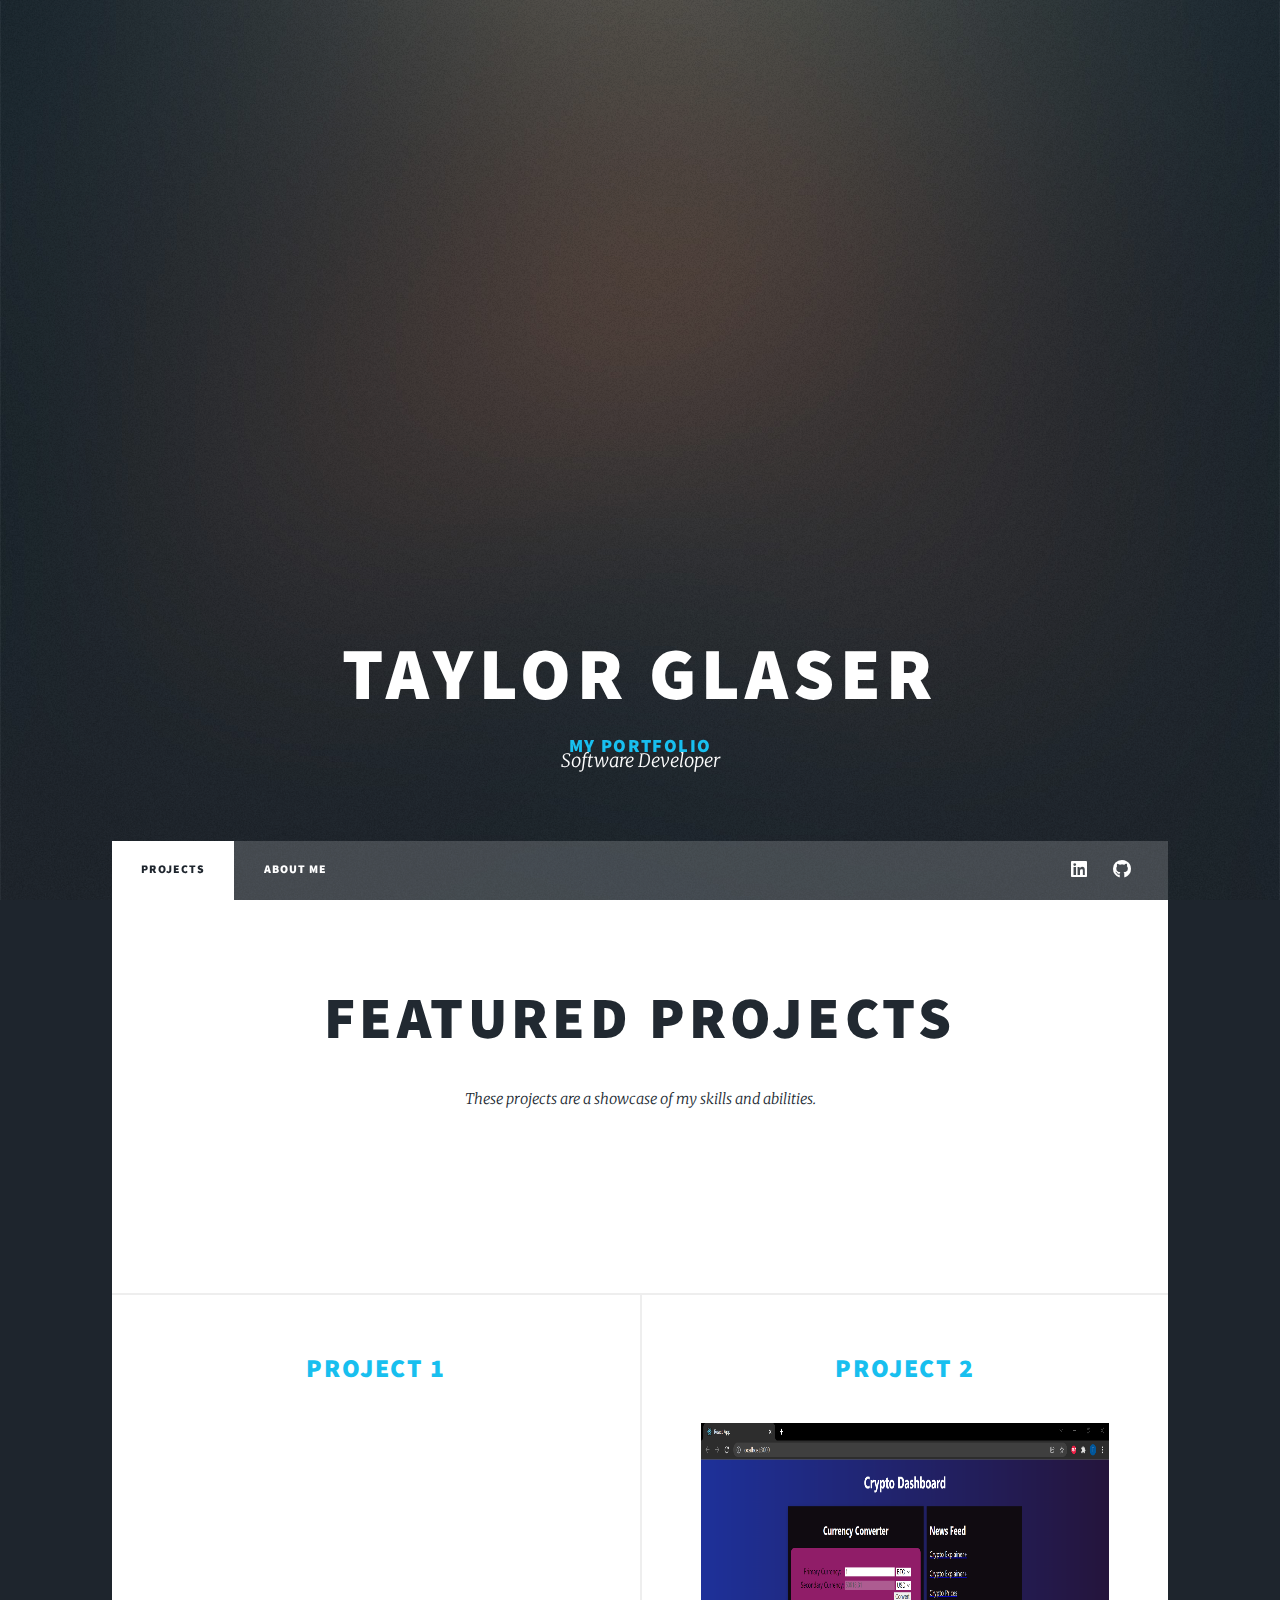
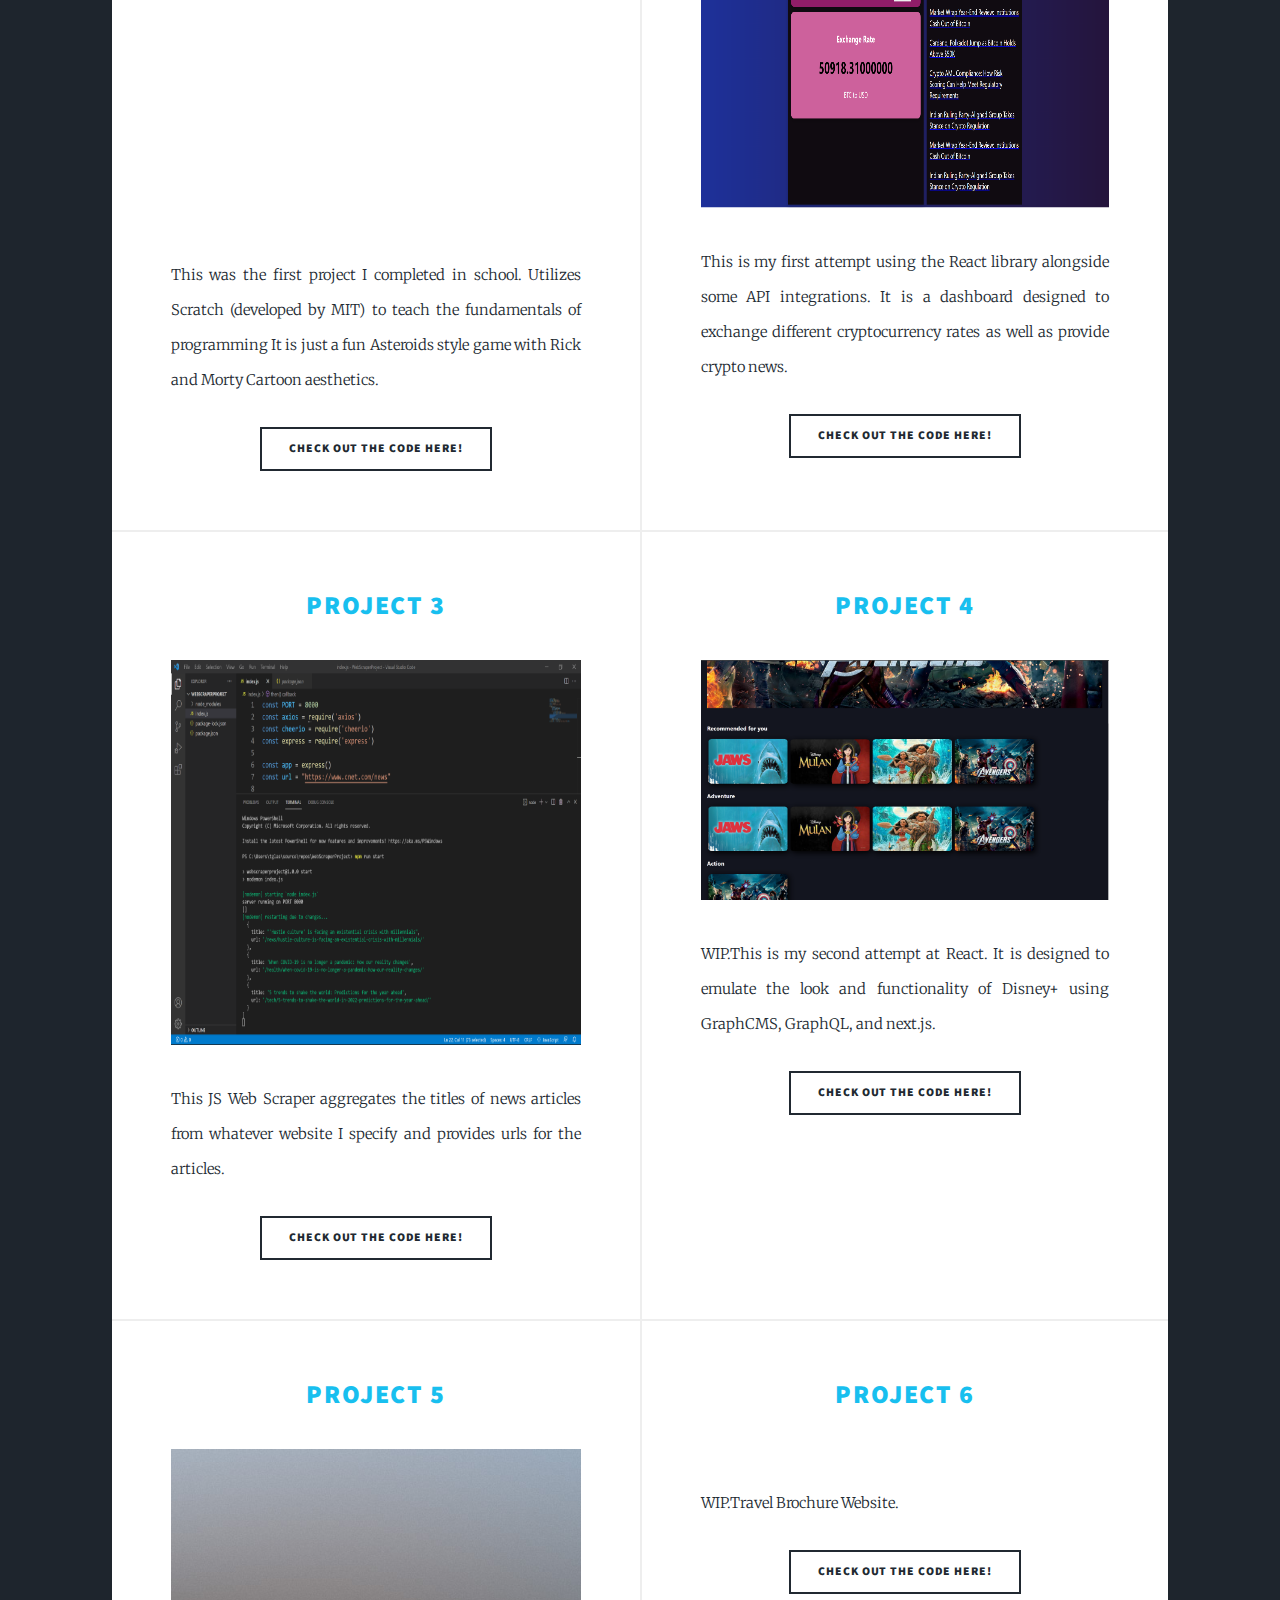
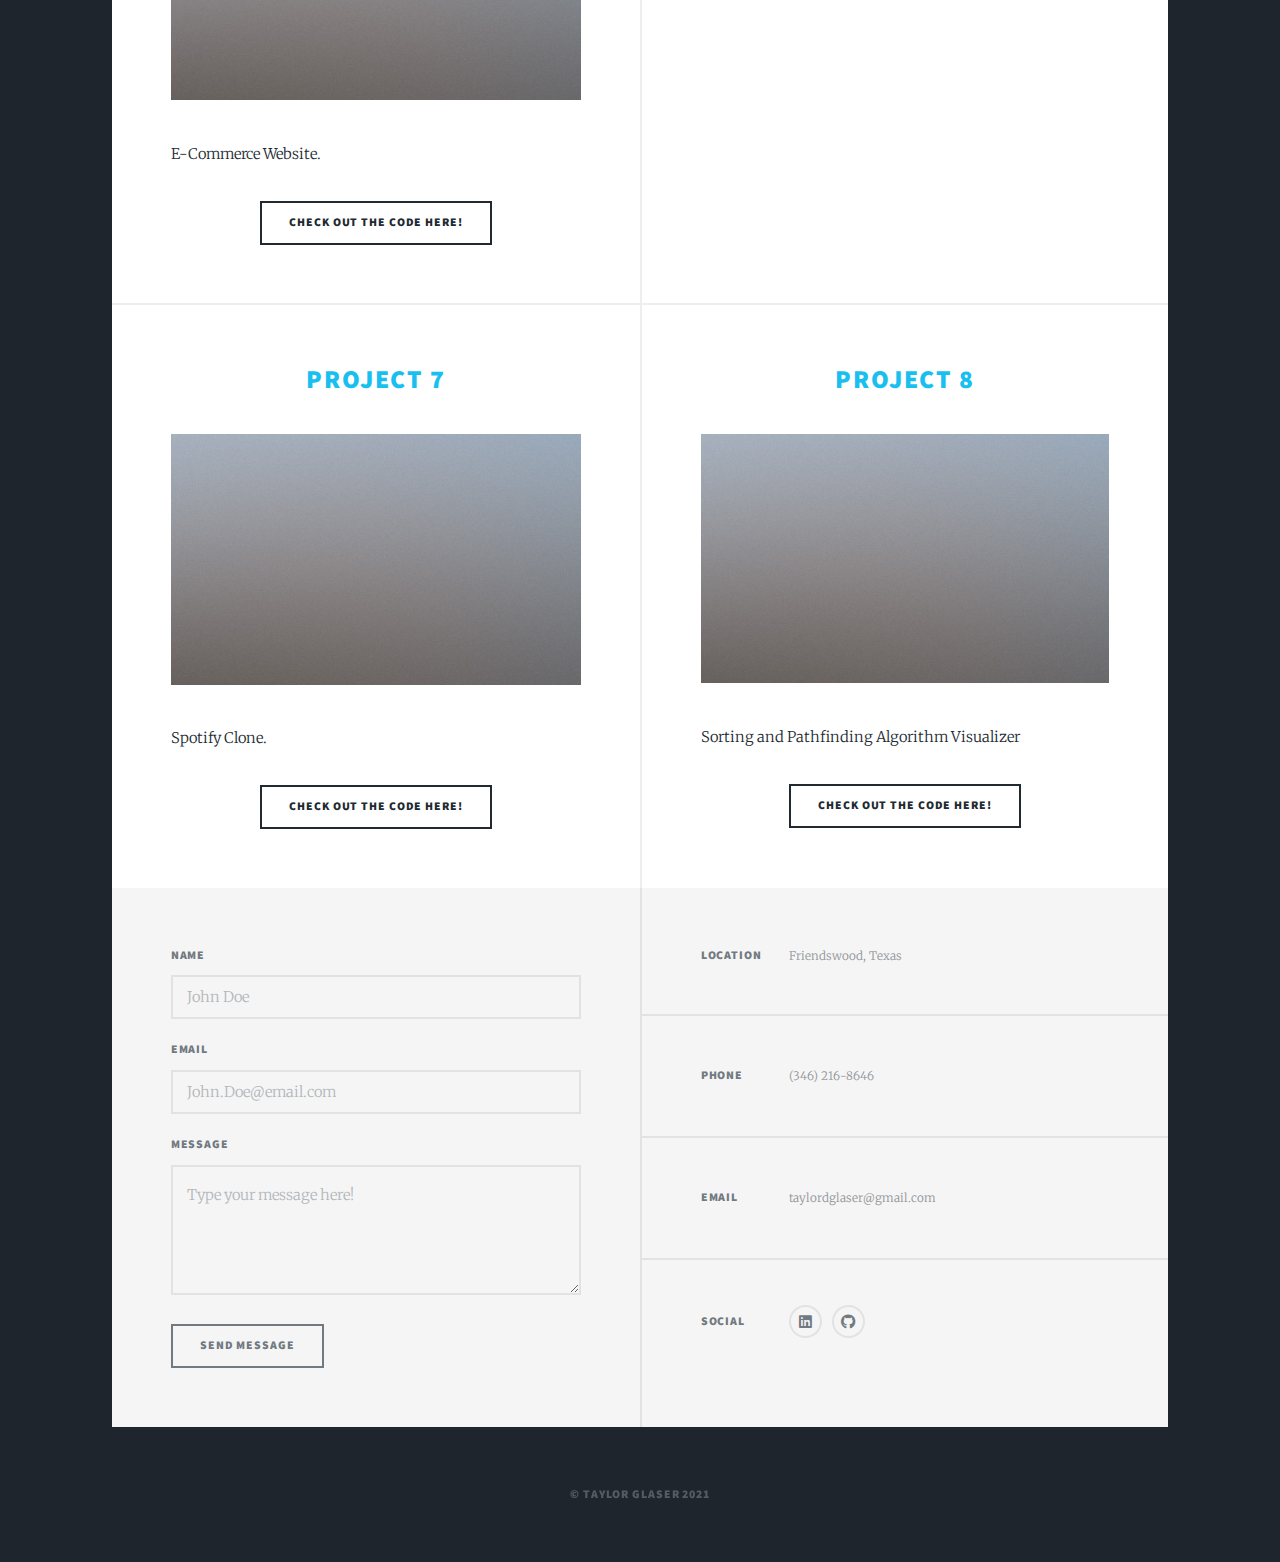
==== commit a6ac4f65: "Update index.html" ====
--- a/index.html
+++ b/index.html
@@ -89,7 +89,7 @@
 										<h2 class="static-logo">Project 4</h2>
 									</header>
 									<a class="image fit"><img src="images/disneyAppClone.png" alt="" /></a>
-									<p>This is my second attempt at React. It is designed to emulate the look and functionality of Disney+ using GraphCMS, GraphQL, and next.js.</p>
+									<p>WIP.This is my second attempt at React. It is designed to emulate the look and functionality of Disney+ using GraphCMS, GraphQL, and next.js.</p>
 									<ul class="actions special">
 										<li><a href="#" class="button">Check out the code here!</a></li>
 									</ul>
@@ -108,8 +108,8 @@
 									<header>
 										<h2 class="static-logo">Project 6</h2>
 									</header>
-									<a class="image fit"><img src="images/pic05.jpg" alt="" /></a>
-									<p>Travel Brochure Website.</p>
+									<a class="image fit"><img src="images/travelBrochureWebsite.png" alt="" /></a>
+									<p>WIP.Travel Brochure Website.</p>
 									<ul class="actions special">
 										<li><a href="#" class="button">Check out the code here!</a></li>
 									</ul>
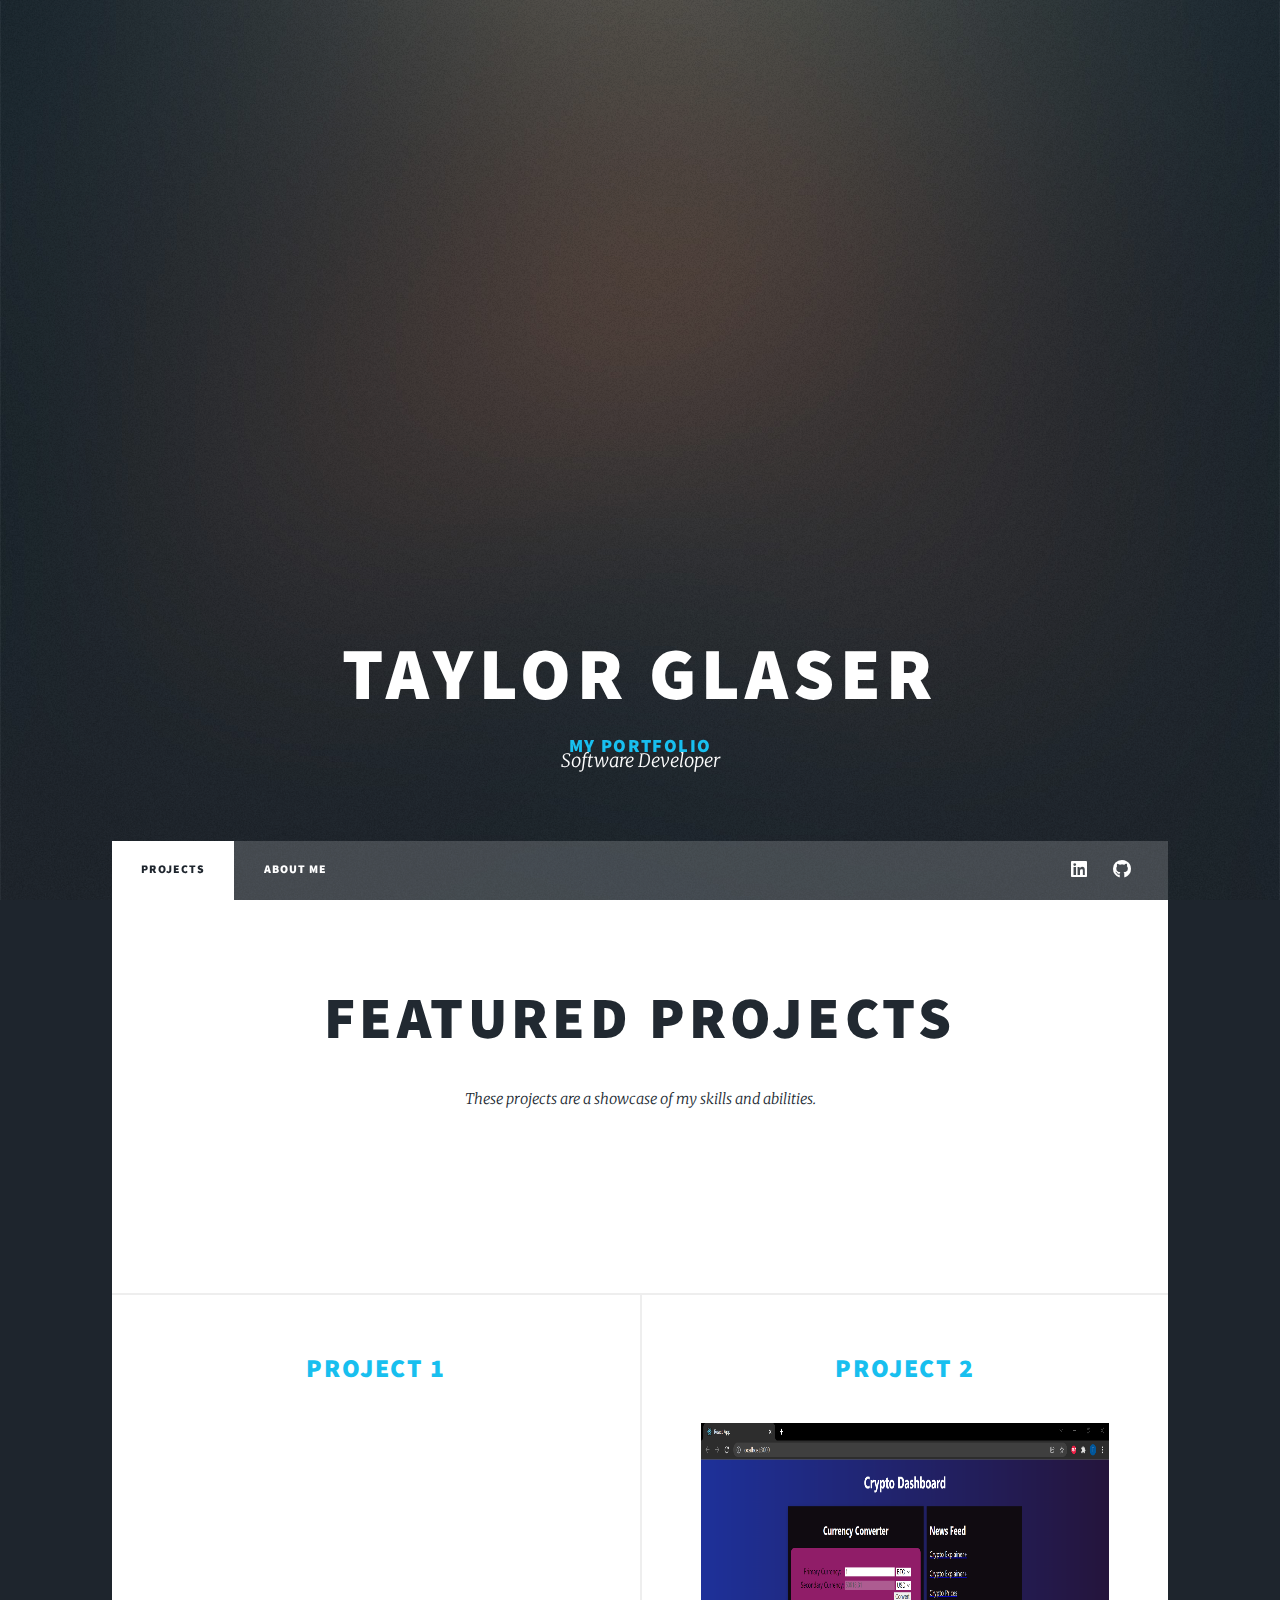
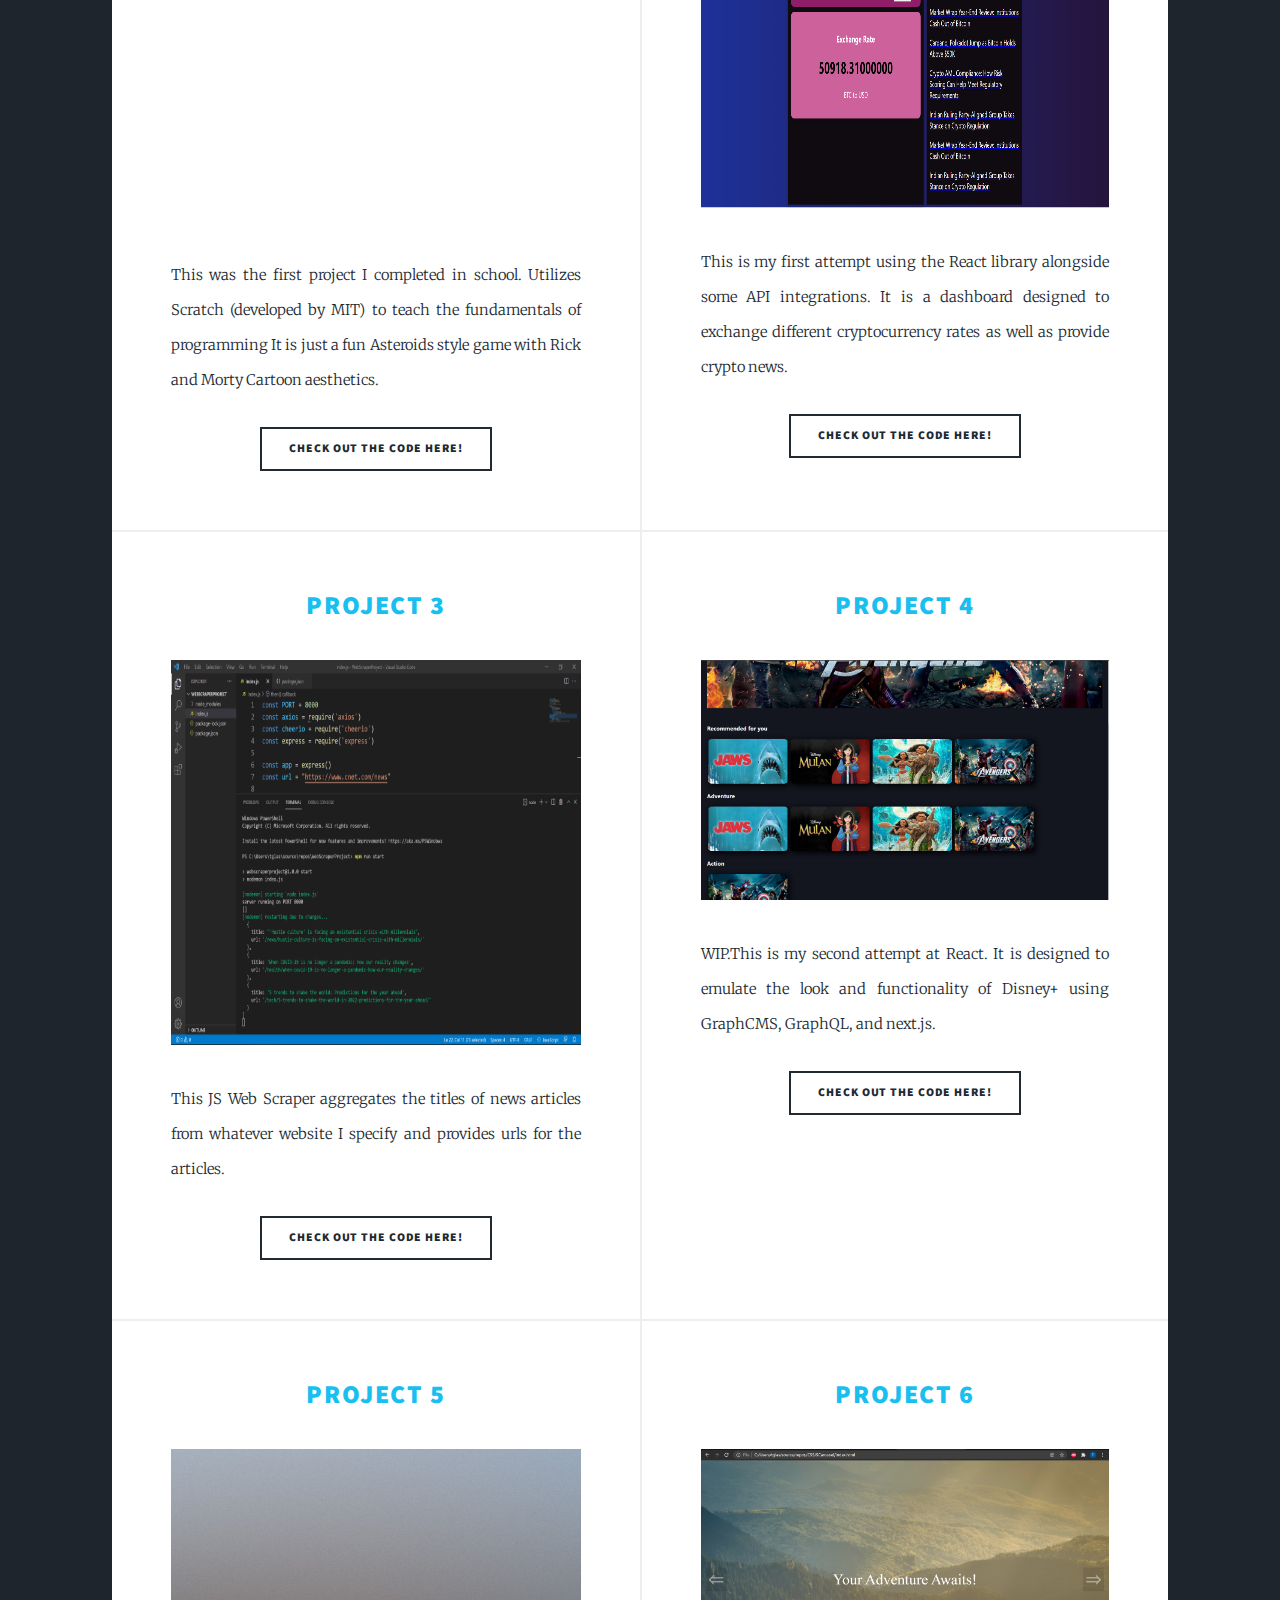
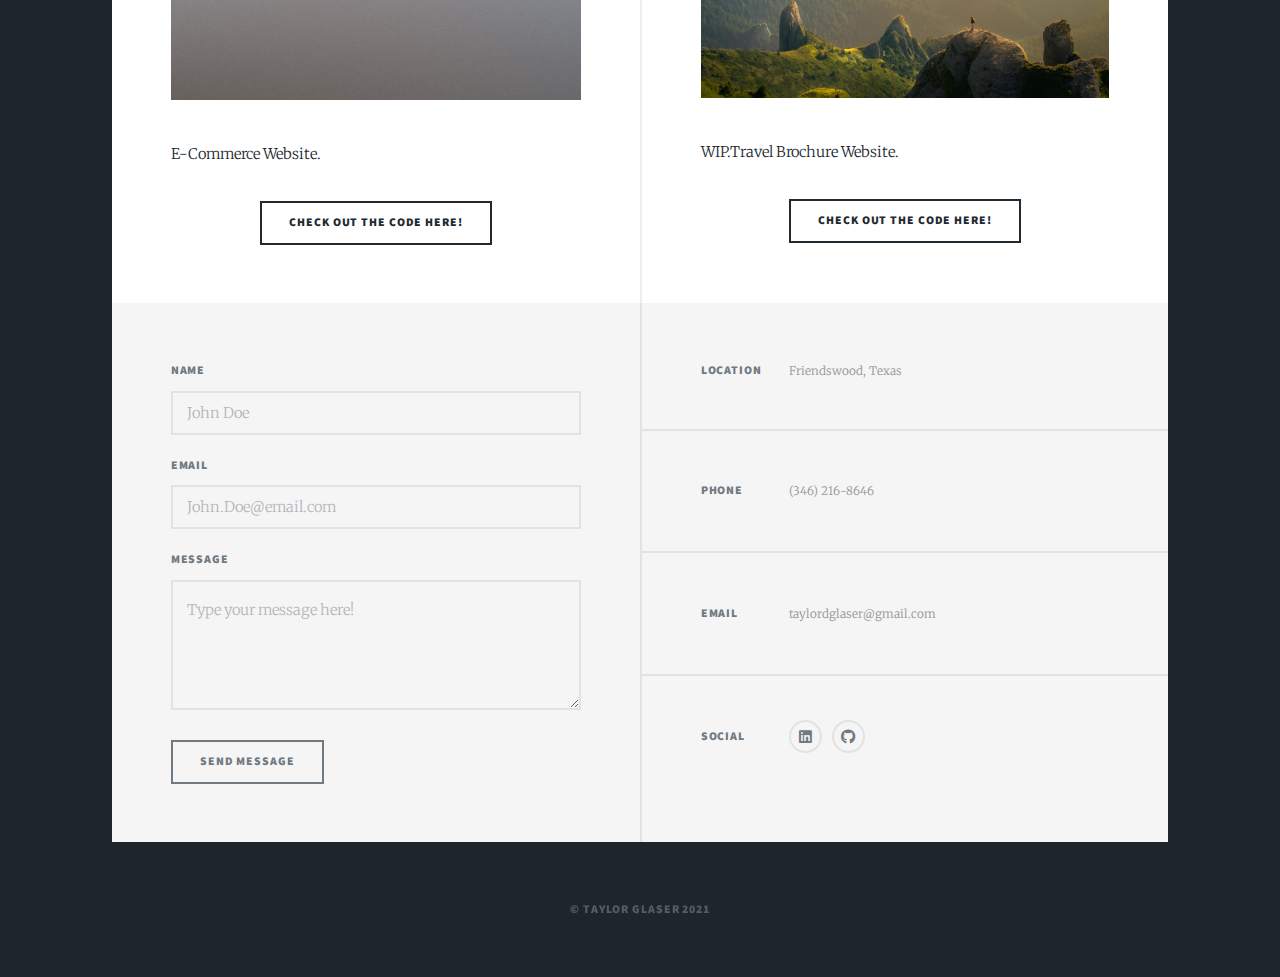
==== commit a51e52fa: "Update index.html" ====
--- a/index.html
+++ b/index.html
@@ -114,26 +114,6 @@
 										<li><a href="#" class="button">Check out the code here!</a></li>
 									</ul>
 								</article>
-								<article>
-									<header>
-										<h2 class="static-logo">Project 7</h2>
-									</header>
-									<a class="image fit"><img src="images/pic05.jpg" alt="" /></a>
-									<p>Spotify Clone.</p>
-									<ul class="actions special">
-										<li><a href="#" class="button">Check out the code here!</a></li>
-									</ul>
-								</article>
-								<article>
-									<header>
-										<h2 class="static-logo">Project 8</h2>
-									</header>
-									<a class="image fit"><img src="images/pic05.jpg" alt="" /></a>
-									<p>Sorting and Pathfinding Algorithm Visualizer</p>
-									<ul class="actions special">
-										<li><a href="#" class="button">Check out the code here!</a></li>
-									</ul>
-								</article>
 							</section>
 
 					</div>
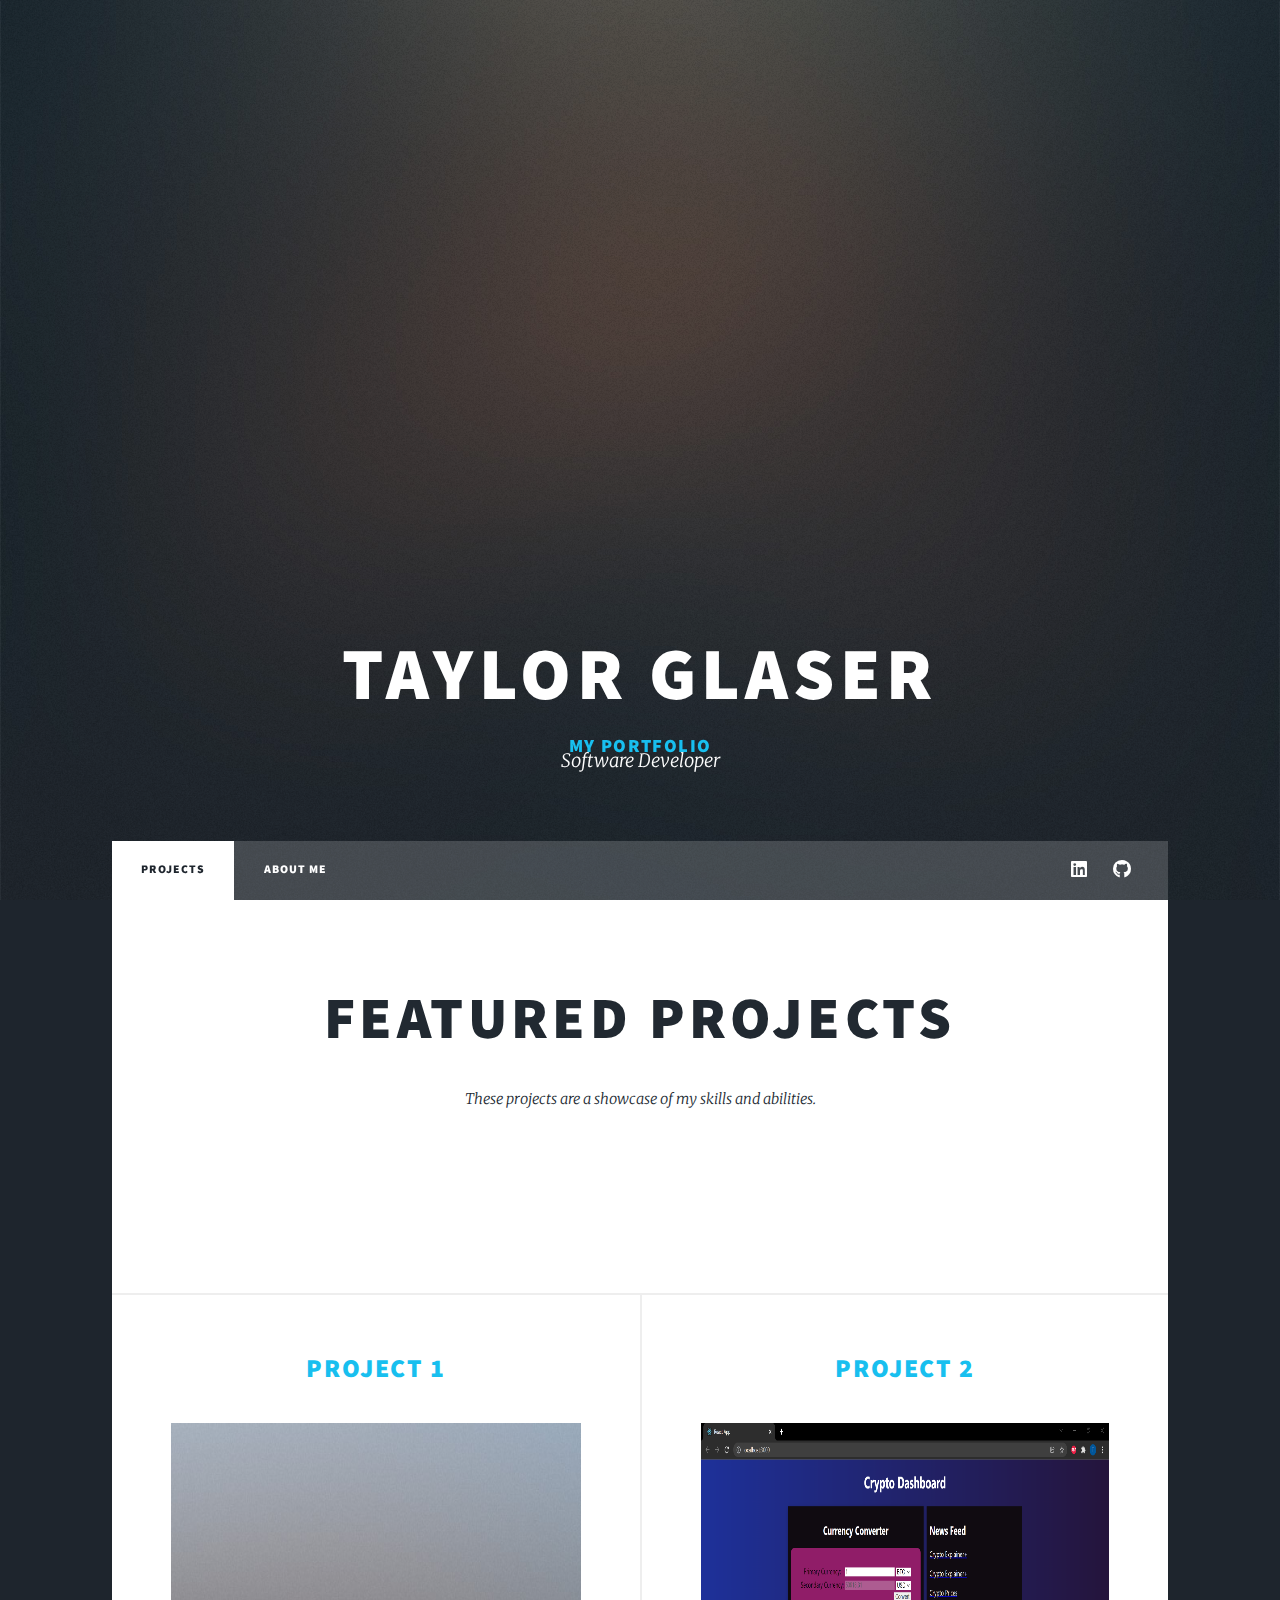
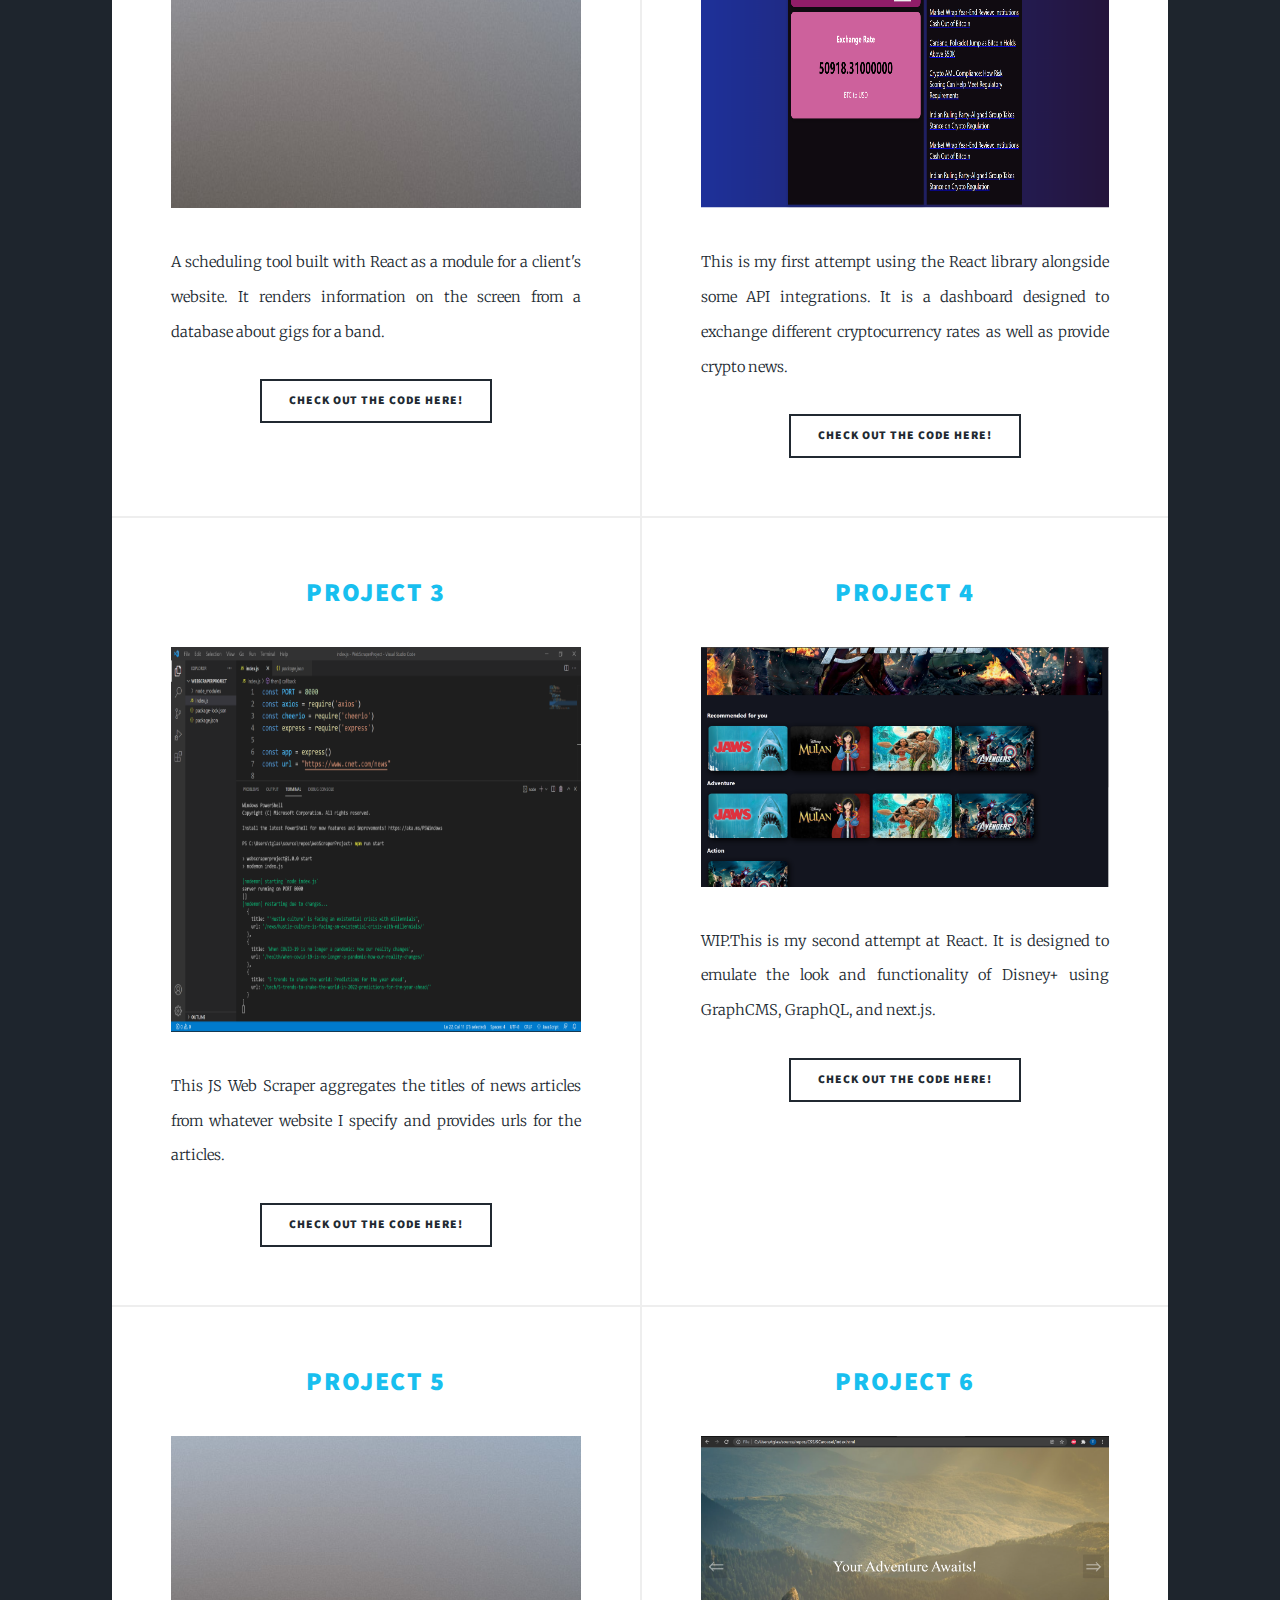
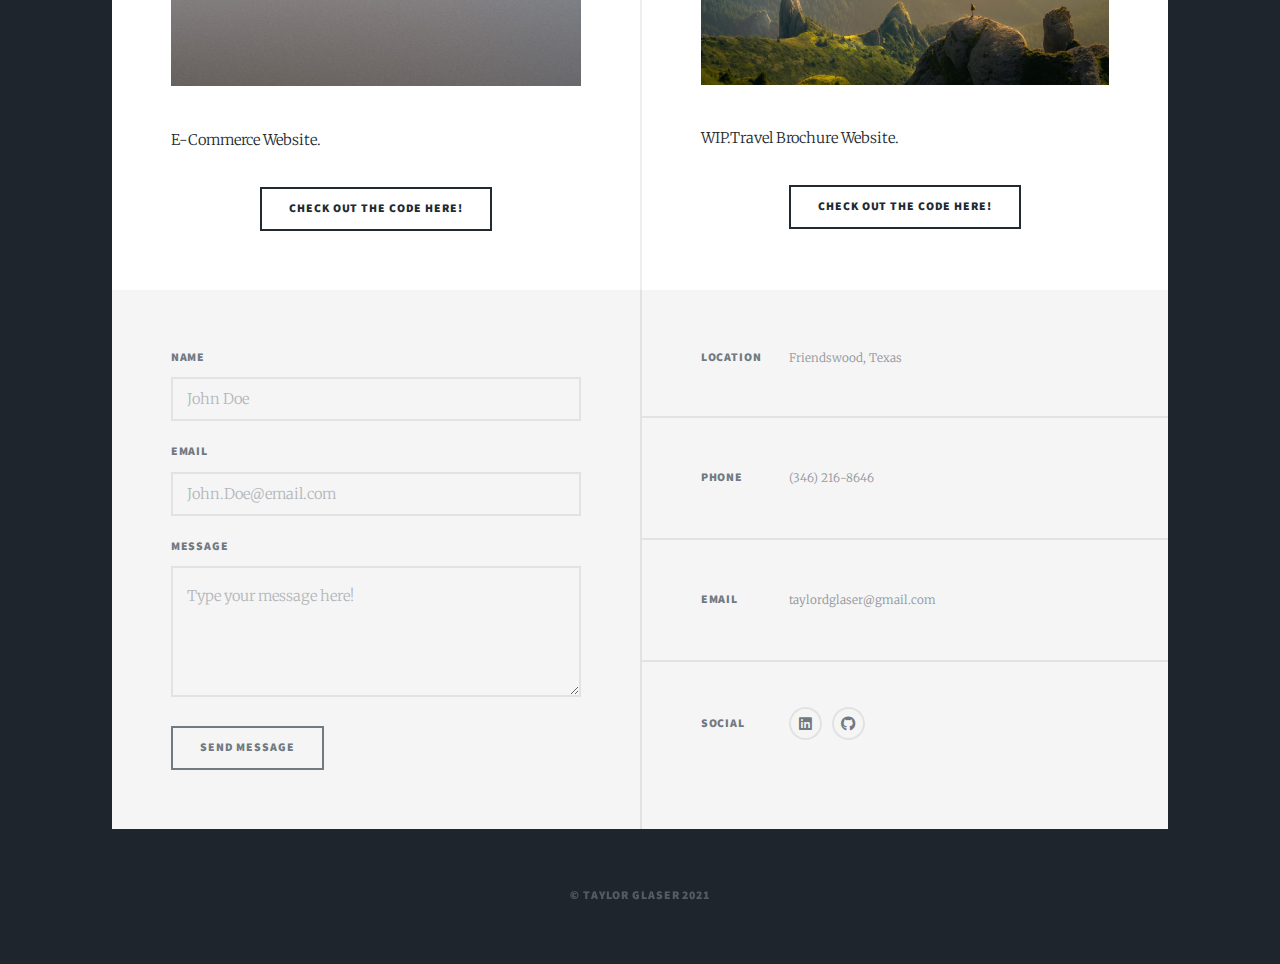
==== commit b6bb51eb: "Update index.html" ====
--- a/index.html
+++ b/index.html
@@ -53,15 +53,10 @@
 									<header>
 										<h2 class="static-logo">Project 1</h2>
 									</header>
-									<iframe src="https://scratch.mit.edu/projects/469068156/embed" allowtransparency="true" 
-										width="485" height="402" frameborder="0" scrolling="no" allowfullscreen></iframe>
-									
-									<p><br>This was the first project I completed in school. Utilizes Scratch (developed by MIT)
-										to teach the fundamentals of programming It is just a fun Asteroids style game 
-										with Rick and Morty Cartoon aesthetics.</p>
+									<a class="image fit"><img src="images/pic05.jpg" alt="" width="485" height="385"/></a>
+									<p>A scheduling tool built with React as a module for a client's website. It renders information on the screen from a database about gigs for a band.</p>
 									<ul class="actions special">
-										<li><a href="https://scratch.mit.edu/projects/469068156/editor/" class="button" target="_blank">
-											Check out the code here!</a></li>
+										<li><a href="https://github.com/Taylordglaser/CryptoDashboard" class="button" target="_blank">Check out the code here!</a></li>
 									</ul>
 								</article>
 								<article>
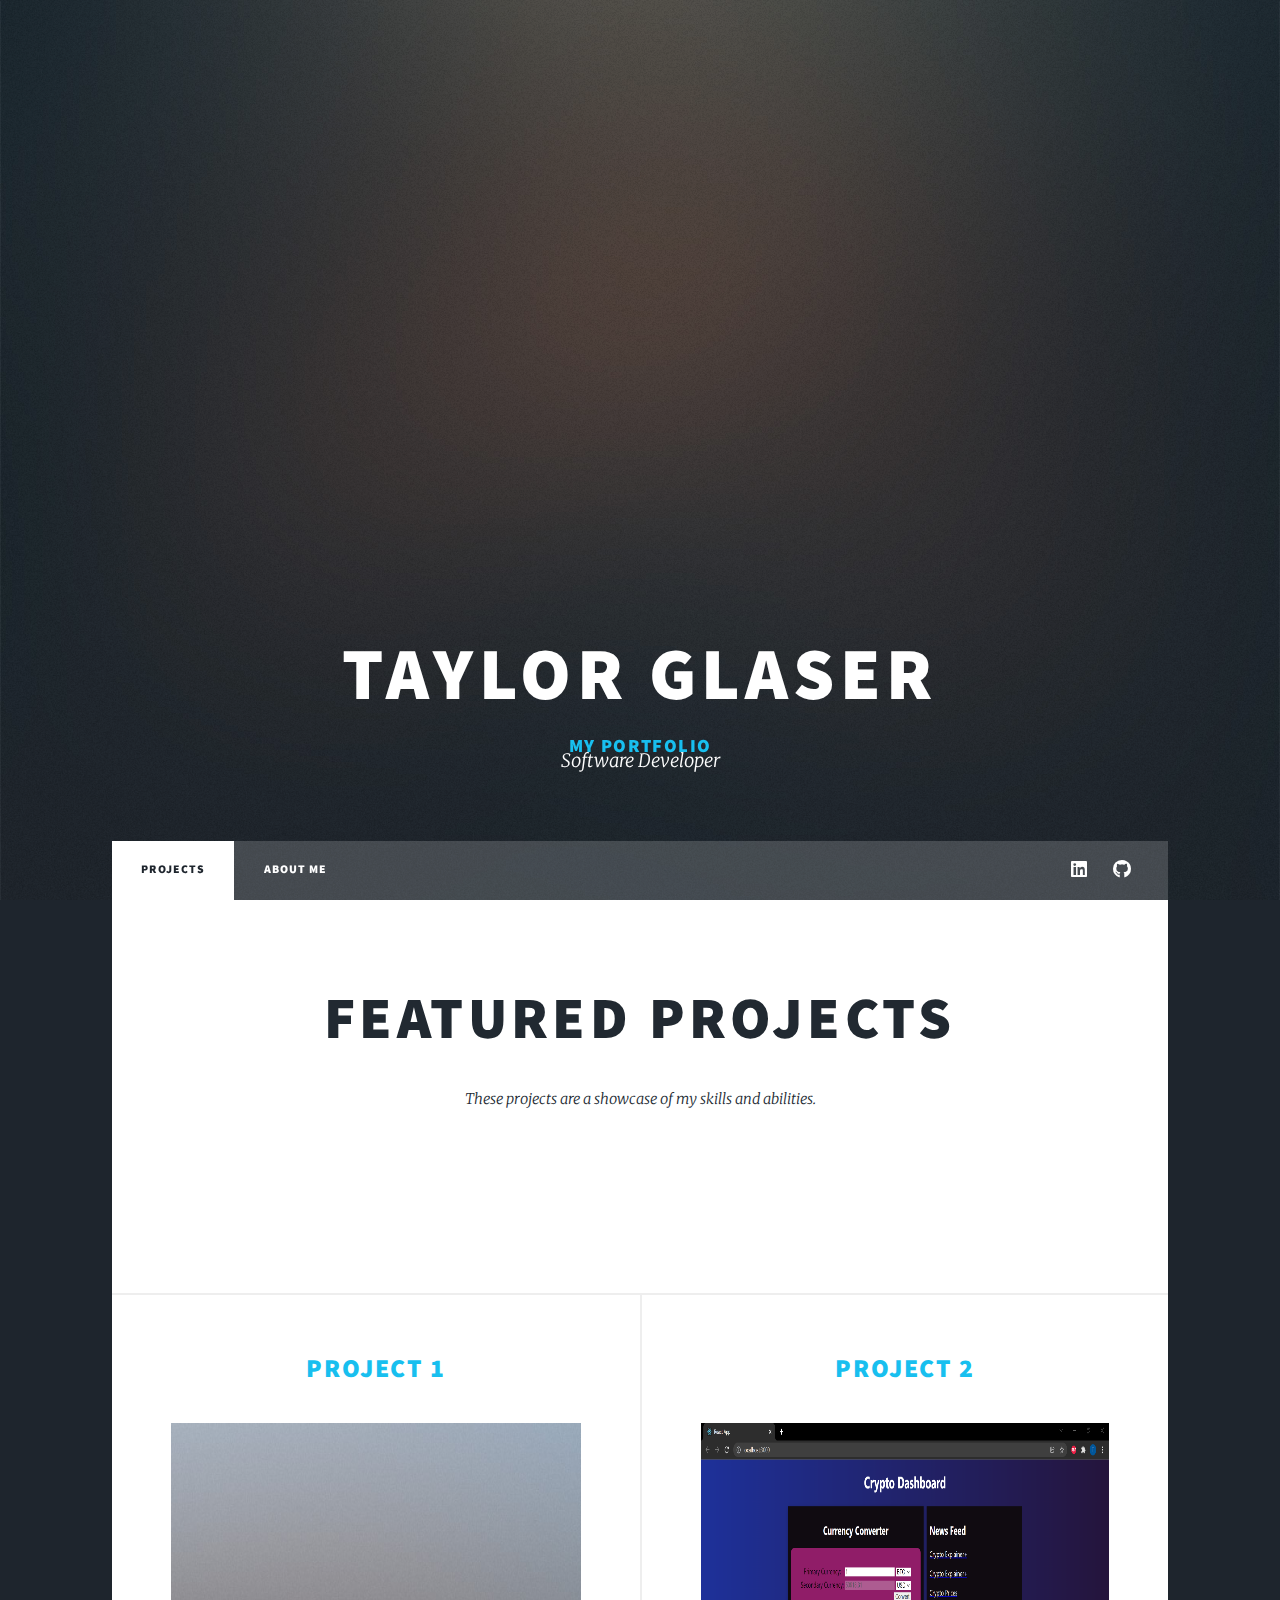
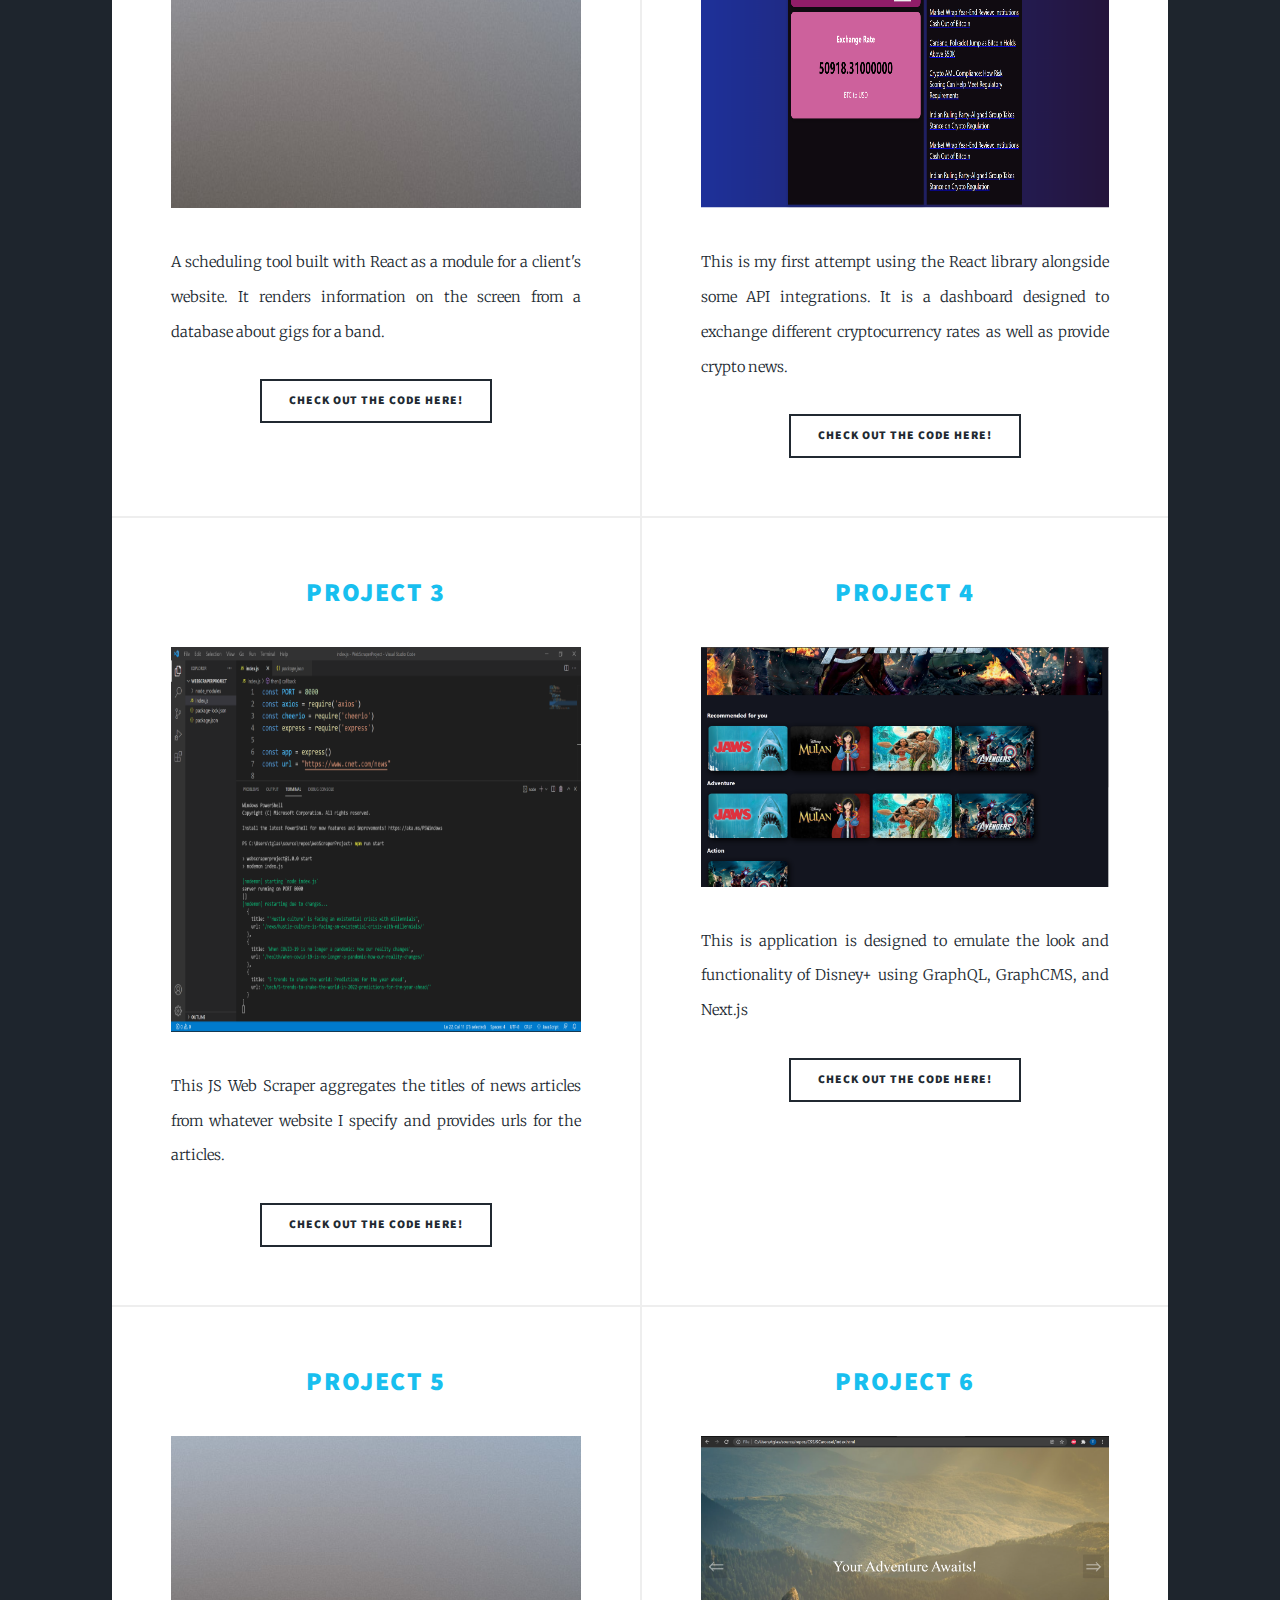
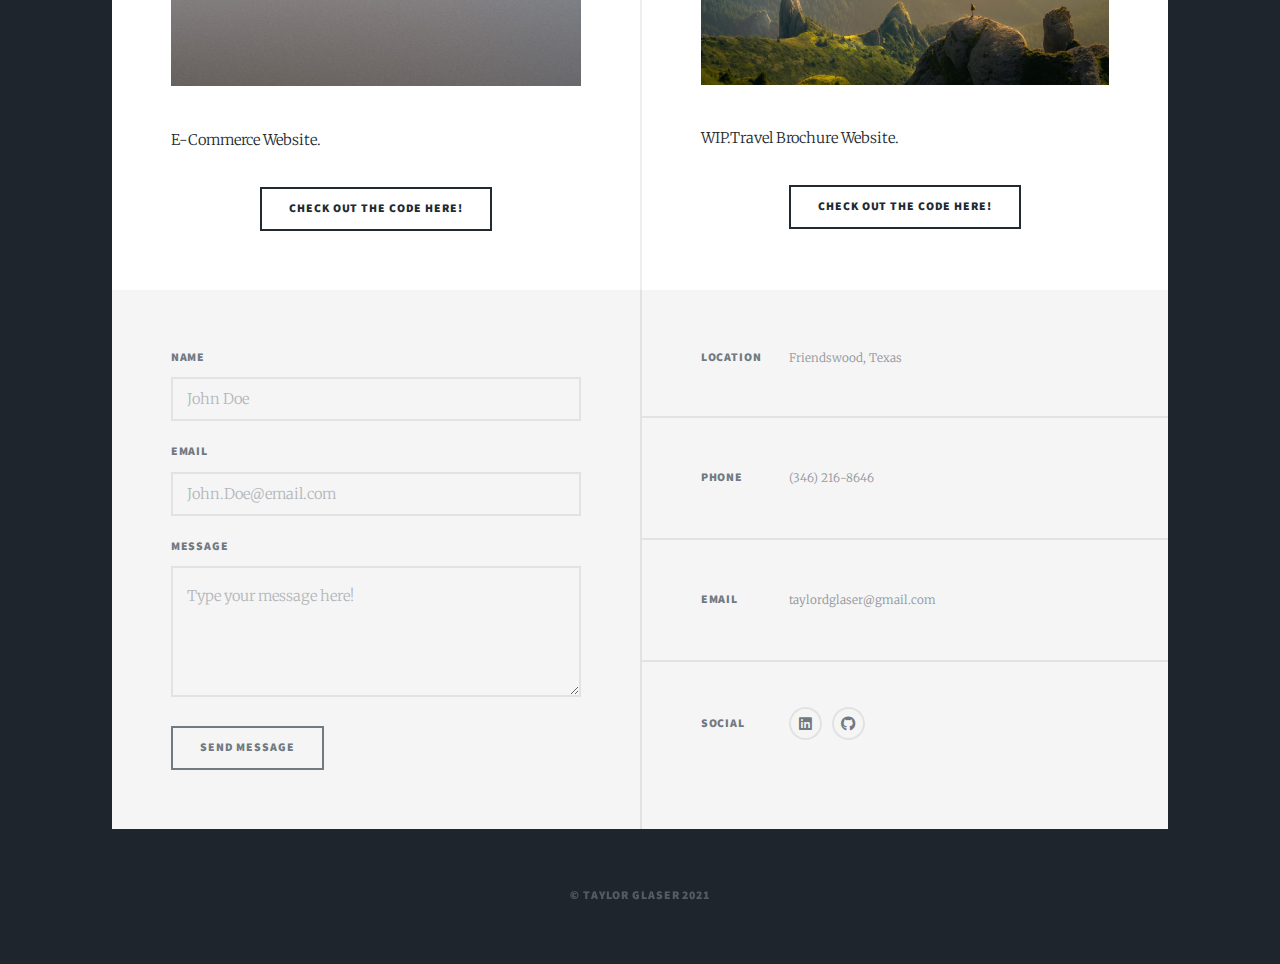
==== commit 59e1255e: "Update index.html" ====
--- a/index.html
+++ b/index.html
@@ -84,7 +84,7 @@
 										<h2 class="static-logo">Project 4</h2>
 									</header>
 									<a class="image fit"><img src="images/disneyAppClone.png" alt="" /></a>
-									<p>WIP.This is my second attempt at React. It is designed to emulate the look and functionality of Disney+ using GraphCMS, GraphQL, and next.js.</p>
+									<p>This is application is designed to emulate the look and functionality of Disney+ using GraphQL, GraphCMS, and Next.js</p>
 									<ul class="actions special">
 										<li><a href="#" class="button">Check out the code here!</a></li>
 									</ul>
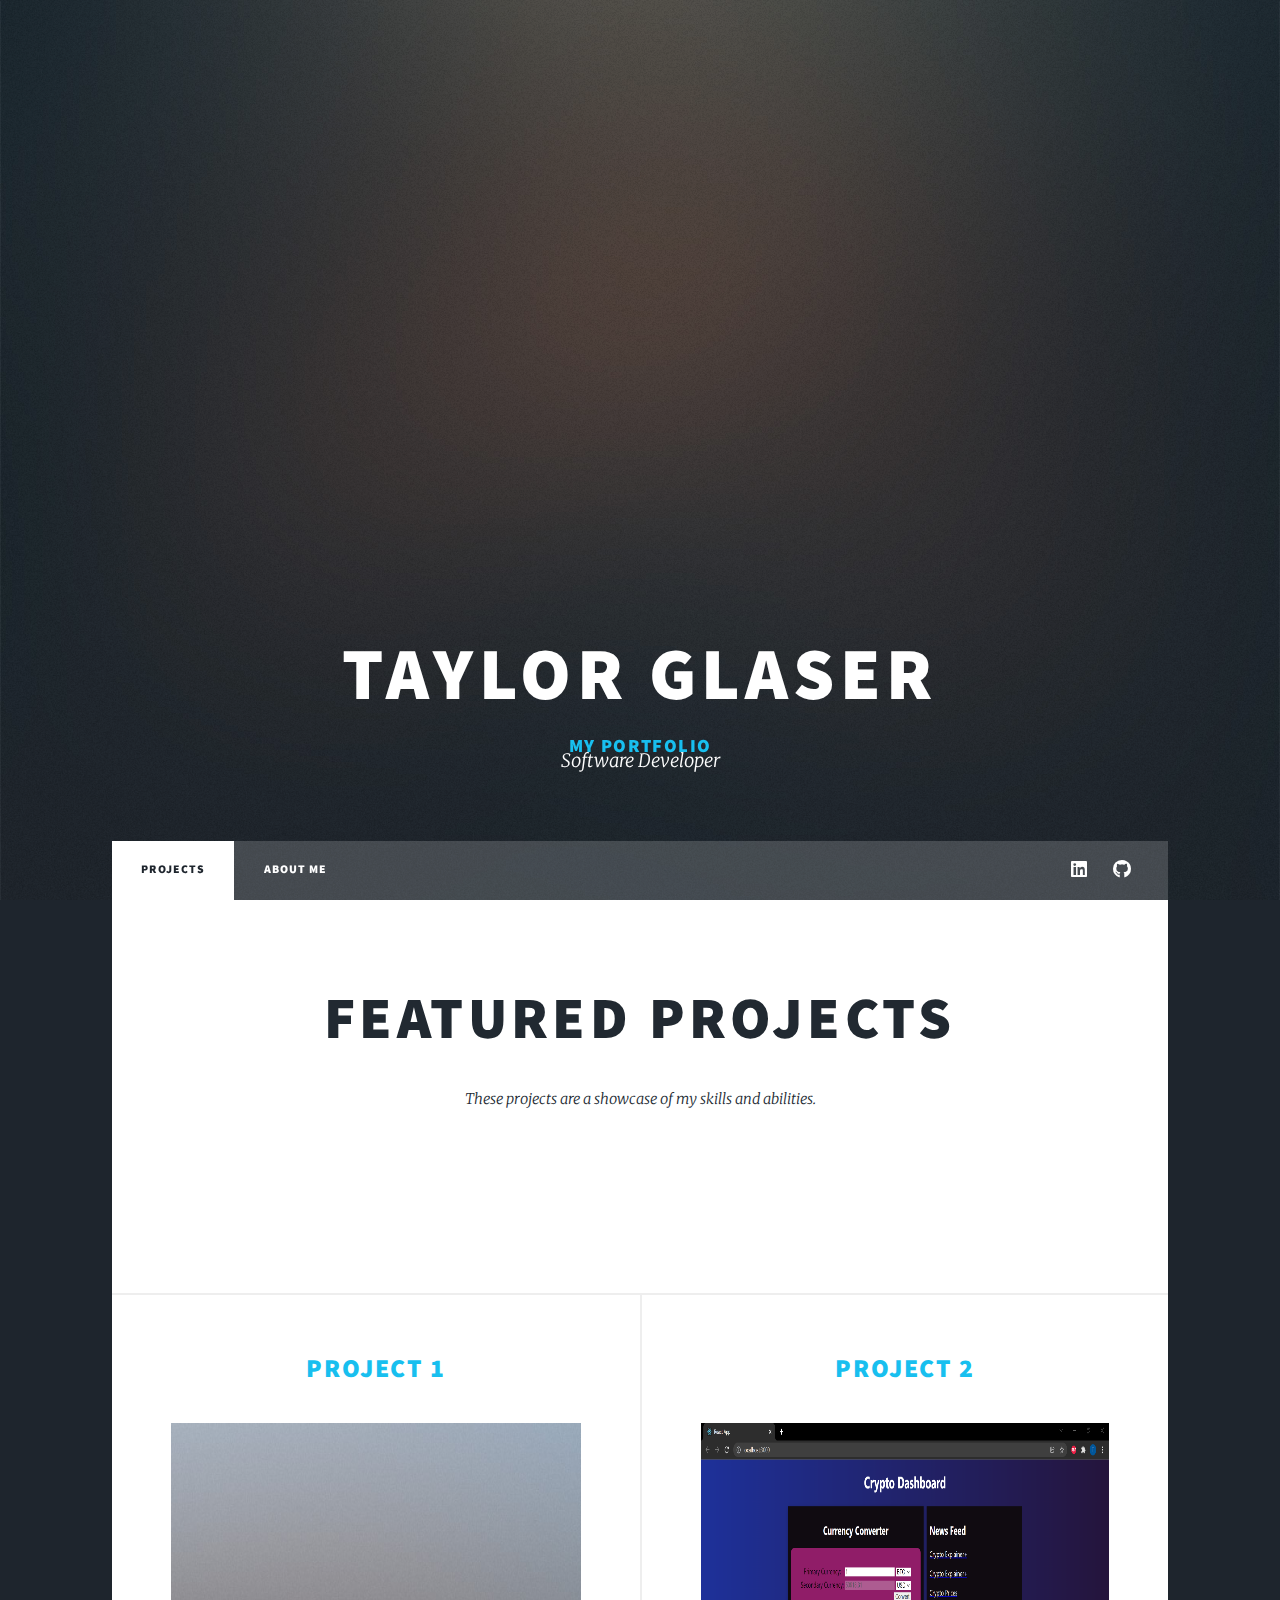
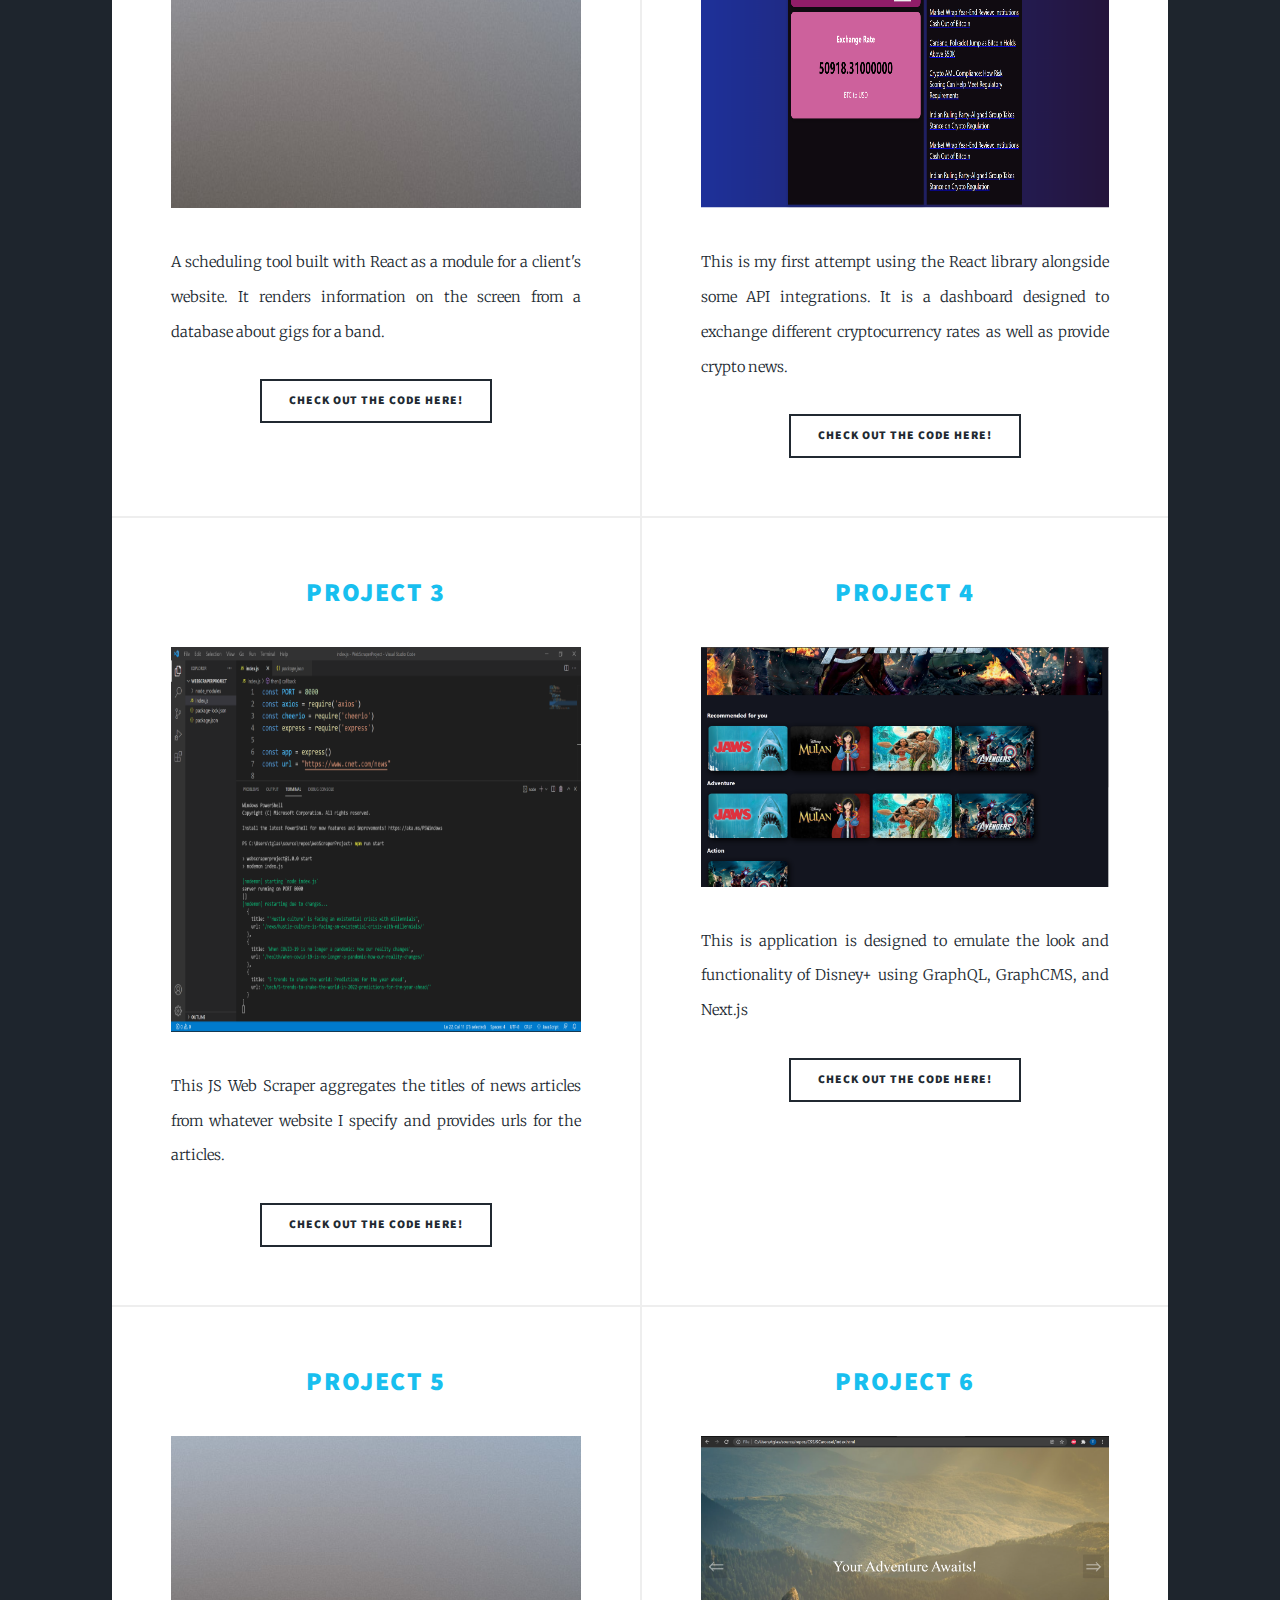
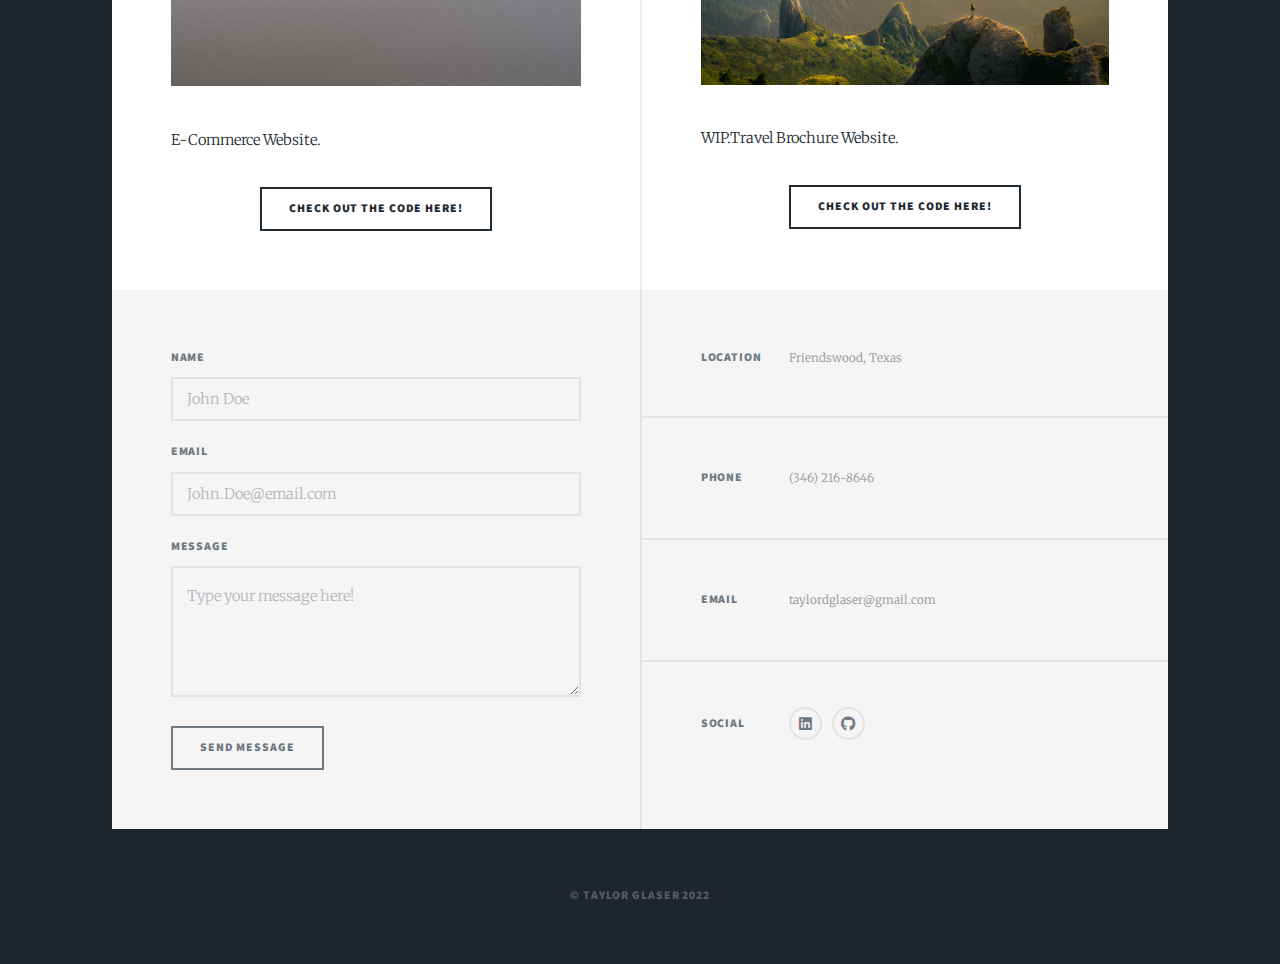
==== commit 5245d9fe: "Update index.html" ====
--- a/index.html
+++ b/index.html
@@ -163,7 +163,7 @@
 
 				<!-- Copyright -->
 					<div id="copyright">
-						<ul><li>&copy; Taylor Glaser 2021</li></ul>
+						<ul><li>&copy; Taylor Glaser 2022</li></ul>
 					</div>
 
 			</div>
